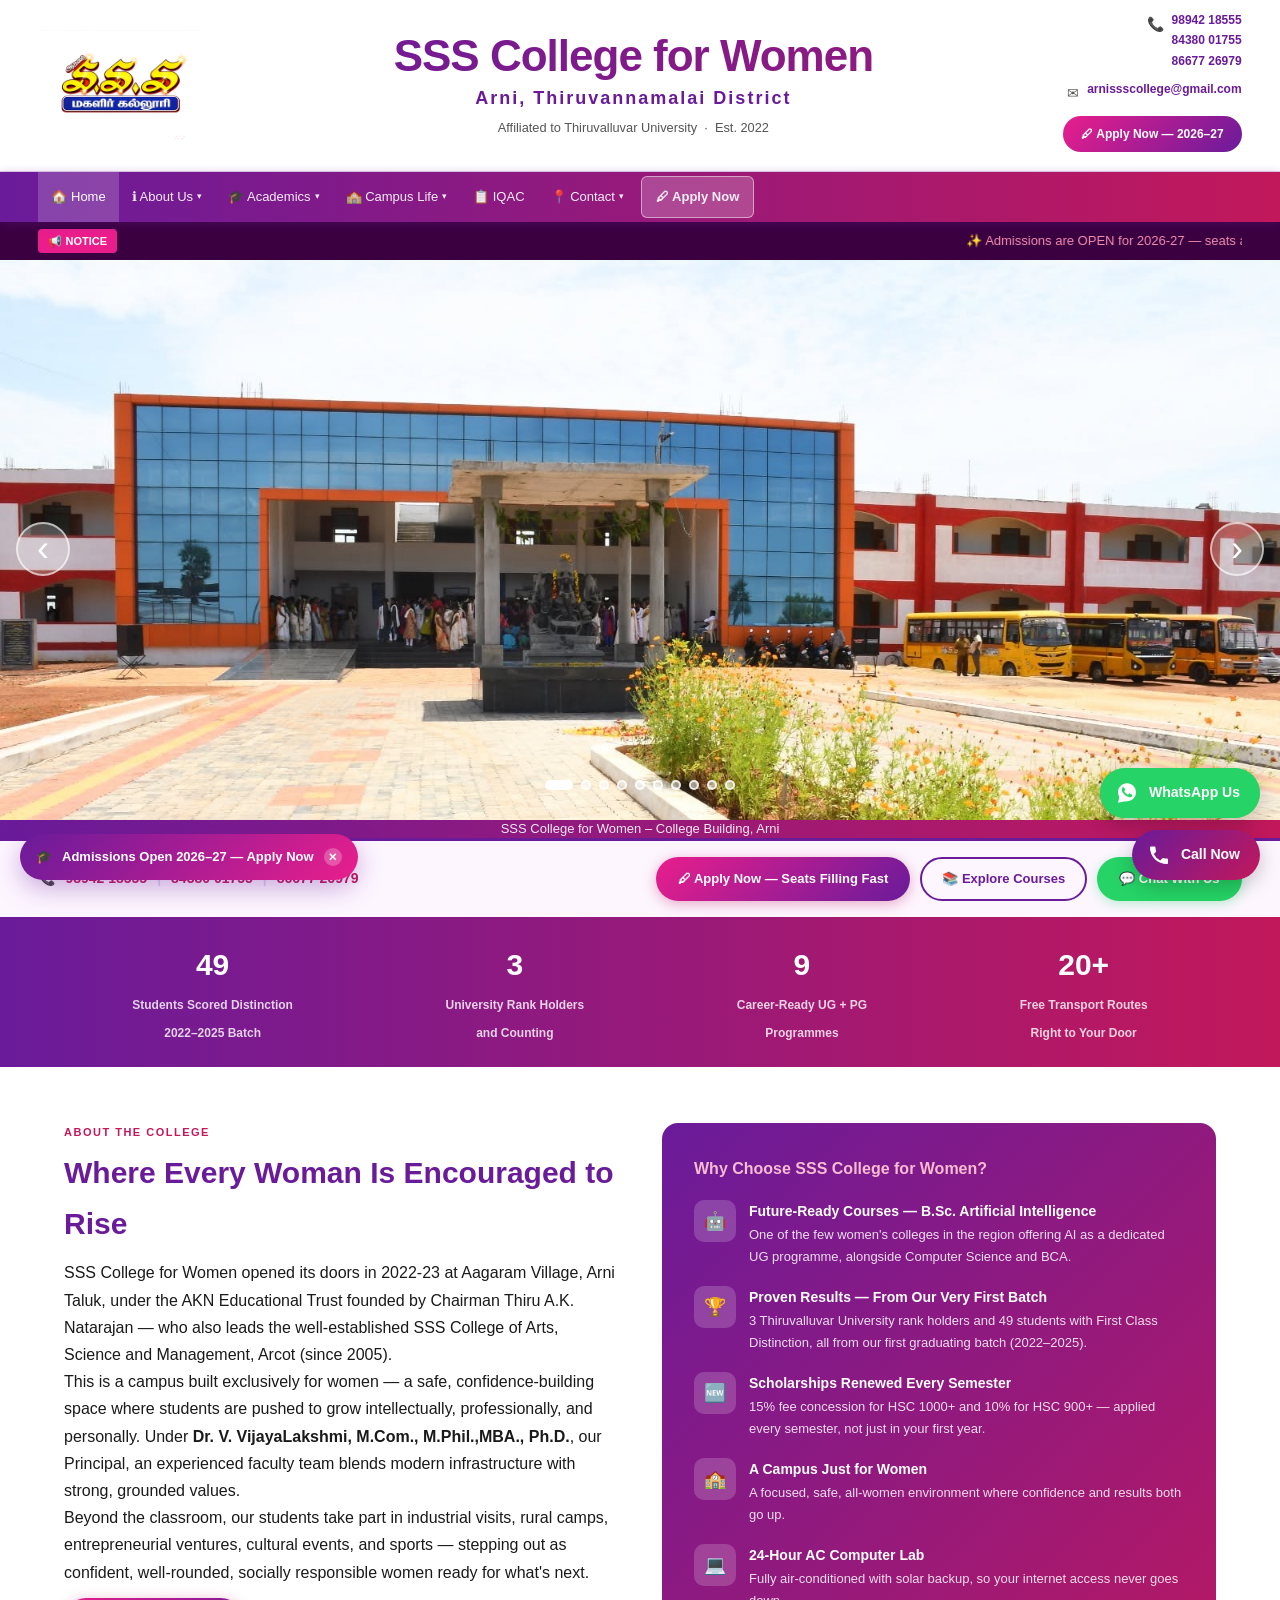
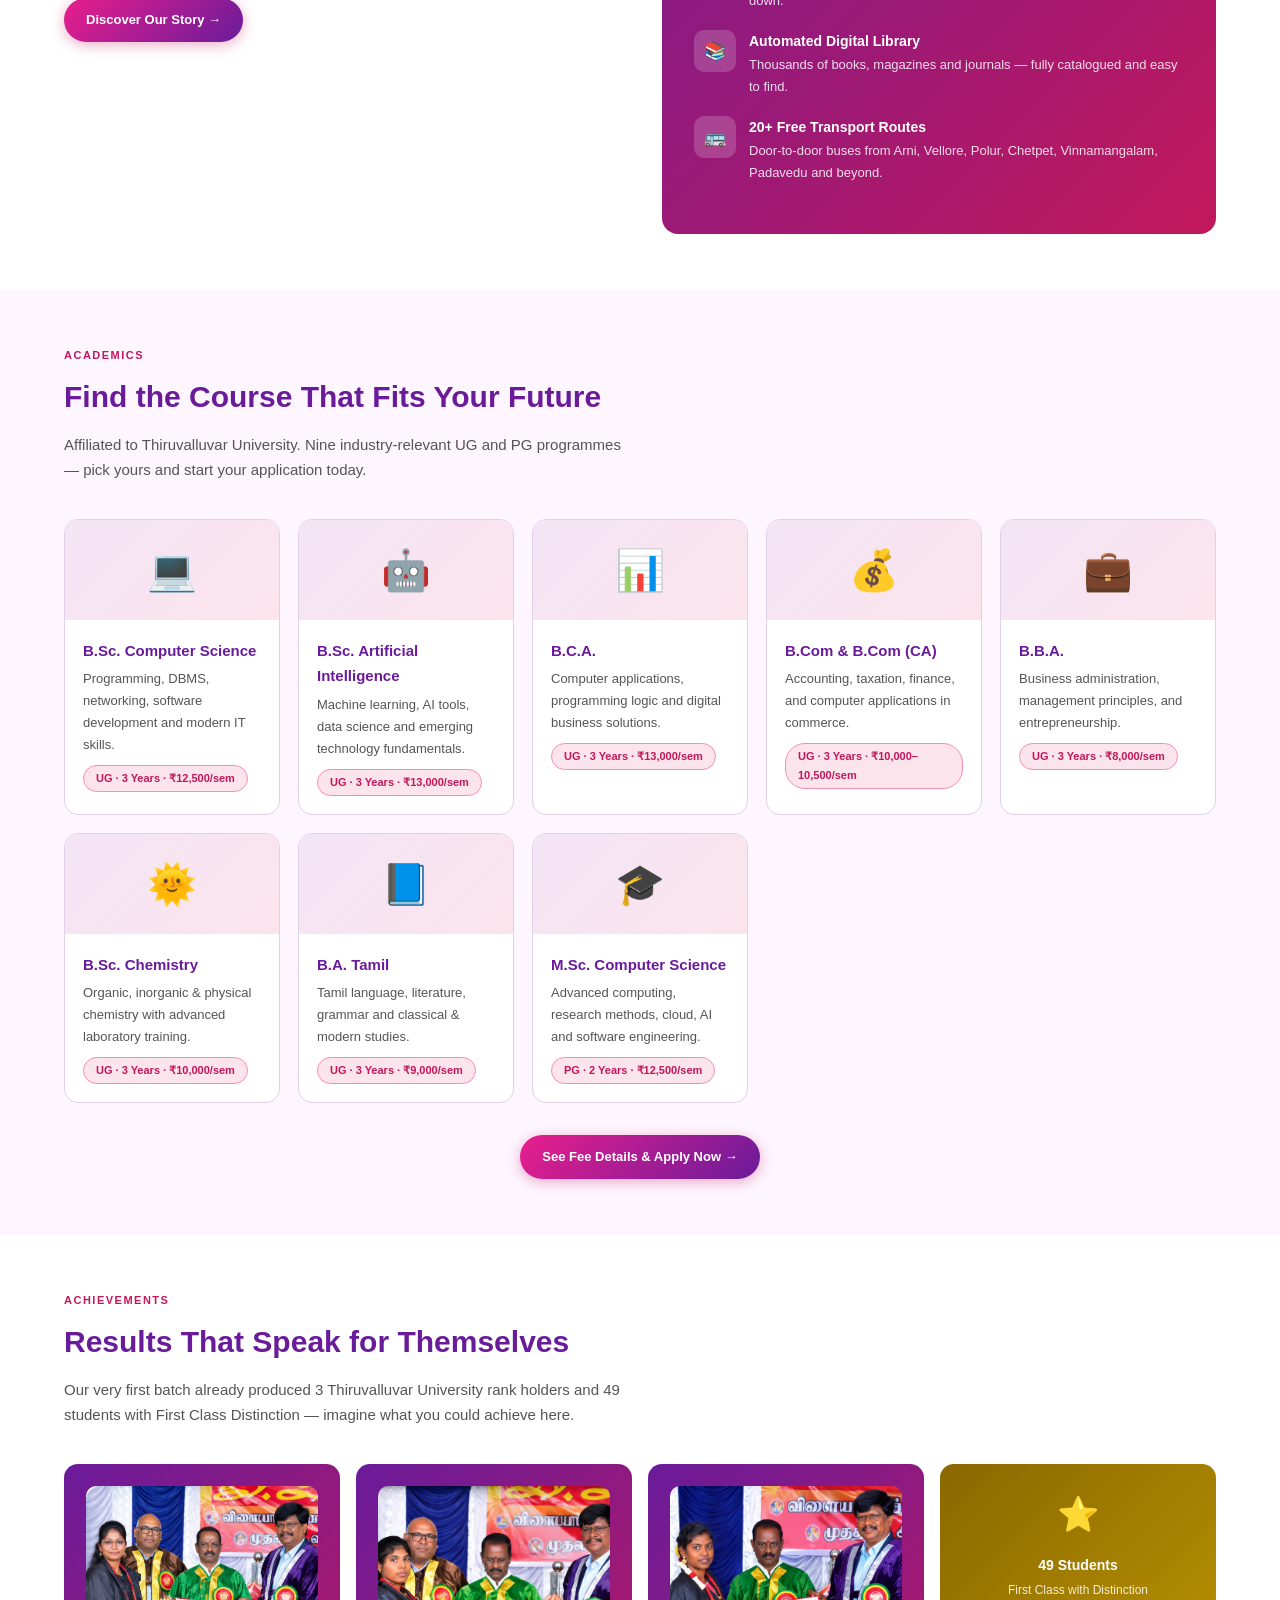
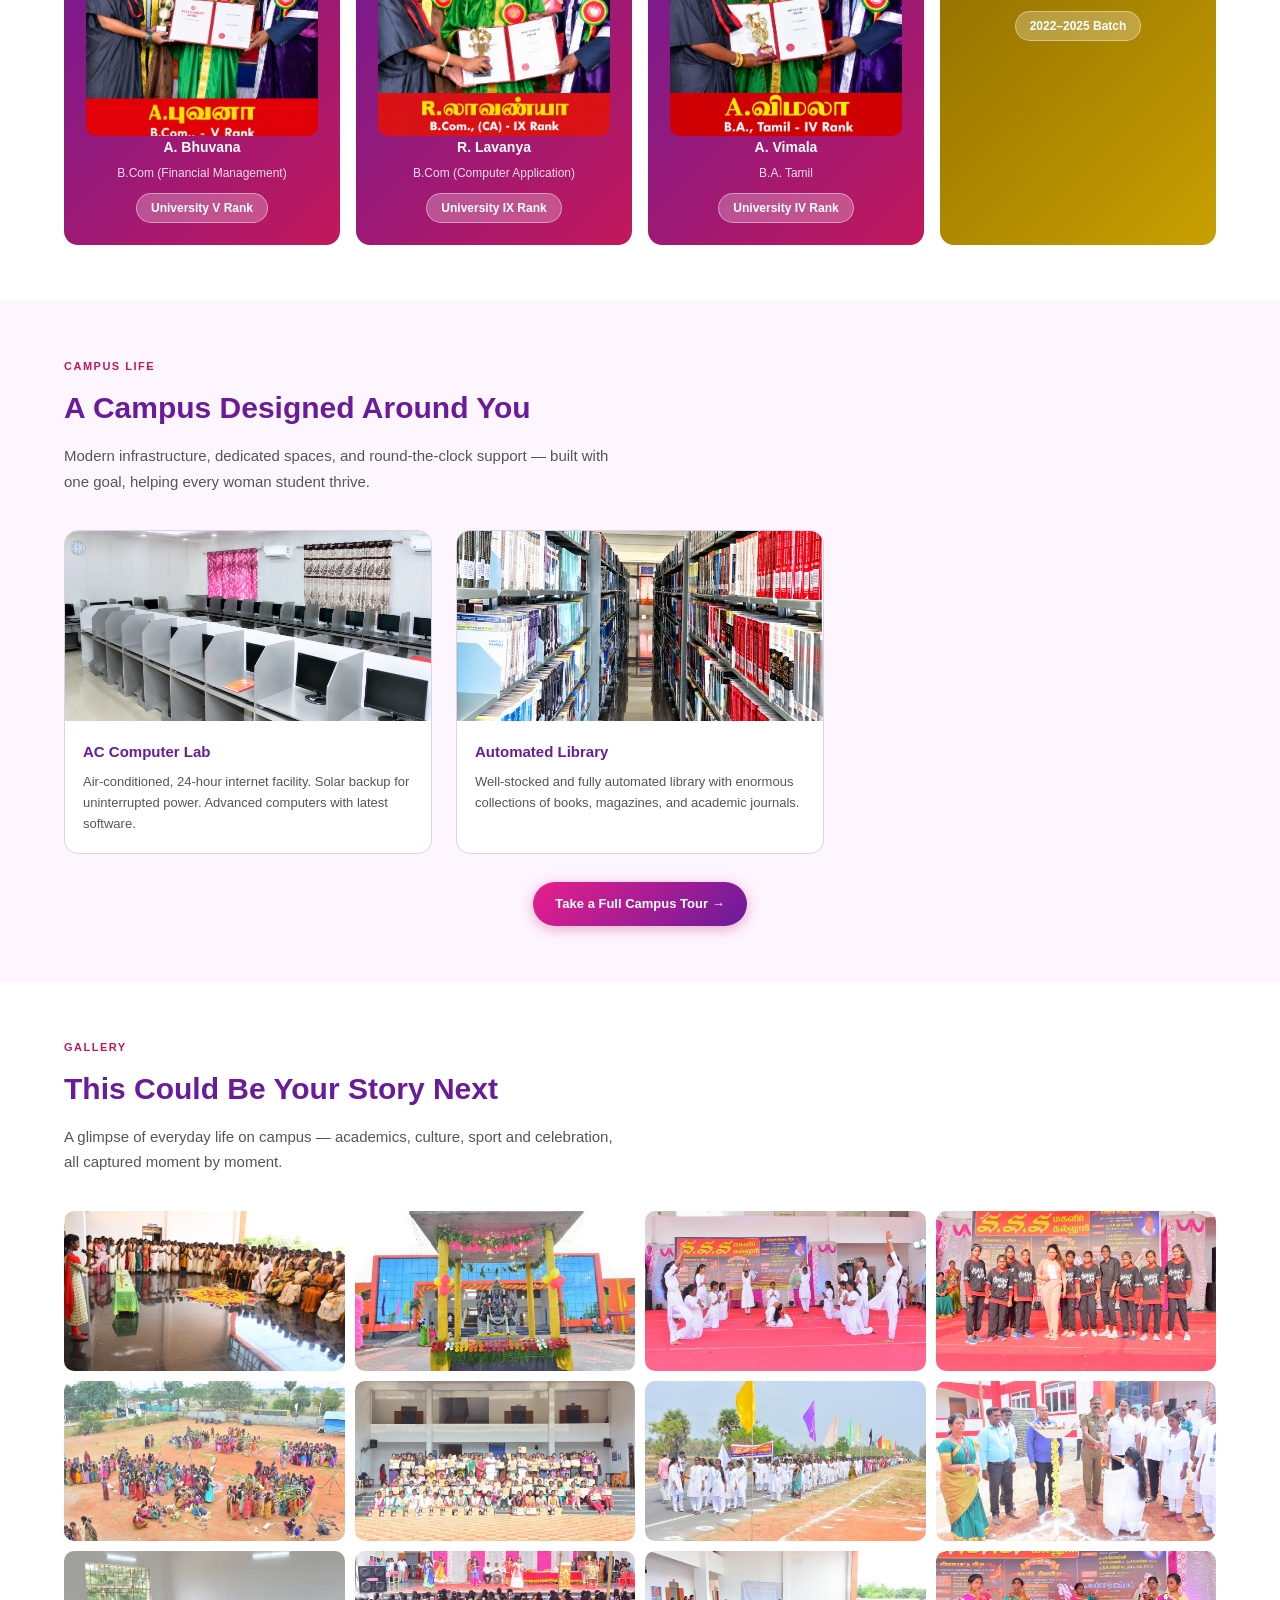
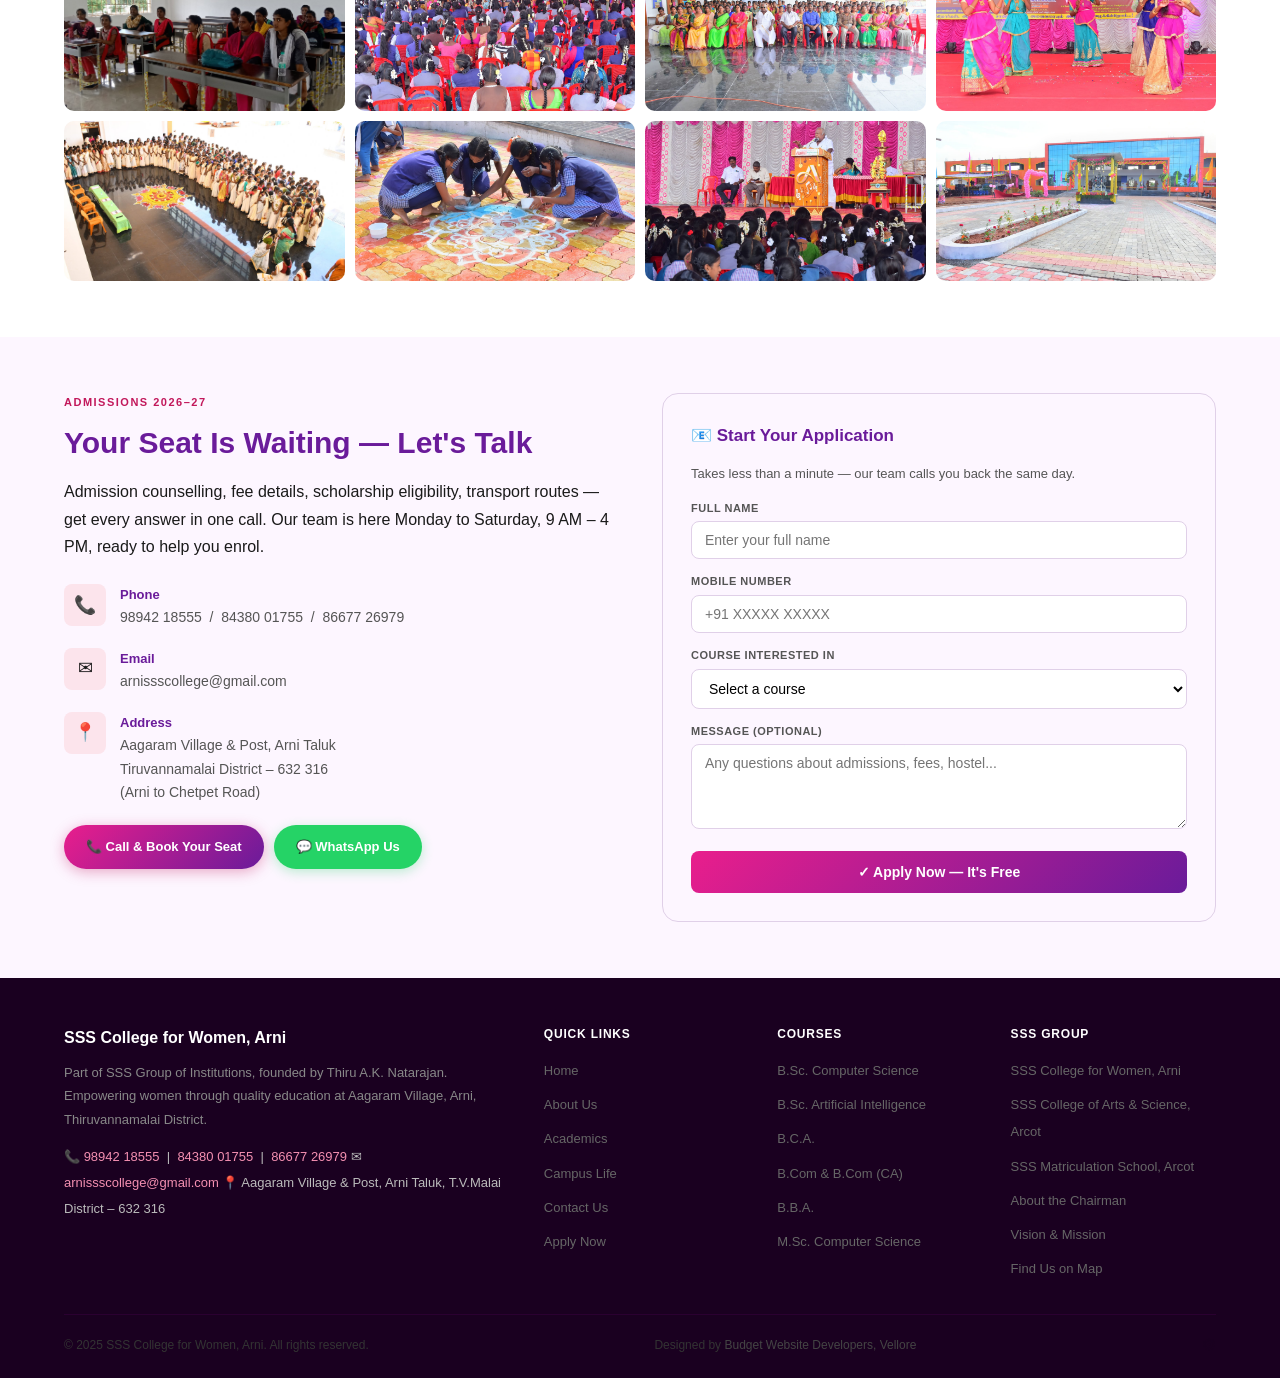
==== index.html @ bebb6e14 "enquiry success message" ====
<!doctype html>
<html lang="en">
  <head>
    <meta charset="UTF-8" />
    <meta name="viewport" content="width=device-width, initial-scale=1.0" />
    <title>
      SSS College for Women, Arni | Best Women's College in Thiruvannamalai
      District
    </title>
    <meta
      name="description"
      content="SSS College for Women, Arni – Affiliated to Thiruvalluvar University. UG & PG courses in Computer Science, AI, Commerce, Tamil, Chemistry, BCA, BBA. Admissions open 2026-27. Call 98942 18555."
    />
    <meta
      name="keywords"
      content="SSS College for Women Arni, best women college Arni, women degree college Thiruvannamalai, arts science commerce college Arni, BCA BBA BSc college Arni Tamil Nadu, admissions 2025"
    />
    <meta name="author" content="SSS College for Women, Arni" />
    <meta name="robots" content="index, follow" />
    <meta property="og:title" content="SSS College for Women, Arni" />
    <meta property="og:type" content="website" />
    <meta property="og:locale" content="en_IN" />
    <link rel="canonical" href="https://ssscollegeforwomenarni.ac.in/" />
    <script type="application/ld+json">
      {
        "@context": "https://schema.org",
        "@type": "CollegeOrUniversity",
        "name": "SSS College for Women, Arni",
        "description": "Women's degree college offering Arts, Science and Commerce at Aagaram Village, Arni, Thiruvannamalai District, Tamil Nadu.",
        "address": {
          "@type": "PostalAddress",
          "streetAddress": "Aagaram Village and Post",
          "addressLocality": "Arni",
          "addressRegion": "Tamil Nadu",
          "postalCode": "632316",
          "addressCountry": "IN"
        },
        "telephone": ["+919894218555", "+918438001755", "+918667726979"],
        "email": "arnissscollege@gmail.com",
        "url": "https://ssscollegeforwomenarni.ac.in/",
        "foundingDate": "2022",
        "sameAs": ["https://www.facebook.com/ssscollegearni/"]
      }
    </script>
    <link rel="stylesheet" href="style.css" />
  </head>
  <body>
    <div id="site-header-placeholder"></div>

    <section class="hero">
      <div class="carousel-wrap">
        <div class="carousel-viewport" id="carouselViewport">
          <div class="carousel-track" id="carouselSlides">
            <div class="carousel-slide">
              <img
                src="images/college-building.jpg"
                alt="SSS College for Women – College Building, Arni"
              />
            </div>
            <div class="carousel-slide">
              <img
                src="images/chairman2.jpeg"
                alt="SSS College for Women – Chairman with VIT new"
              />
            </div>
            <div class="carousel-slide">
              <img
                src="images/computer-lab-1.png"
                alt="SSS College for Women – AC Computer Lab"
                style="object-position: center"
              />
            </div>
            <div class="carousel-slide">
              <img
                src="images/library-1.png"
                alt="SSS College for Women – Automated Library"
                style="object-position: center"
              />
            </div>
            <div class="carousel-slide">
              <img
                src="images/playground.jpg"
                alt="SSS College for Women – Pongal Celebration"
                style="object-position: center"
              />
            </div>
            <div class="carousel-slide">
              <img
                src="images/1st year students.jpg"
                alt="SSS College for Women – Sports Day"
                style="object-position: center"
              />
            </div>
            <div class="carousel-slide">
              <img
                src="images/laptop_distribution.jpg"
                alt="SSS College for Women – Laptop Distribution"
                style="object-position: center"
              />
            </div>
            <div class="carousel-slide">
              <img
                src="images/chairman1.jpeg"
                alt="Chairman with VIT vendhar"
              />
            </div>
            <div class="carousel-slide">
              <img
                src="images/classrooms.jpg"
                alt="SSS College for Women – Classroom"
              />
            </div>
            <div class="carousel-slide">
              <img
                src="images/inauguration.jpg"
                alt="SSS College for Women – Students 1st Inauguration"
              />
            </div>
          </div>
        </div>
        <button
          class="carousel-arrow carousel-prev"
          id="carouselPrev"
          aria-label="Previous image"
        >
          &#8249;
        </button>
        <button
          class="carousel-arrow carousel-next"
          id="carouselNext"
          aria-label="Next image"
        >
          &#8250;
        </button>
        <div class="carousel-dots" id="carouselDots"></div>
        <div class="carousel-caption" id="carouselCaption">
          SSS College for Women – College Building, Arni
        </div>
      </div>

      <div class="hero-cta-strip">
        <div class="hero-cta-inner">
          <div class="hero-phones">
            <span>&#128222;</span>
            <a href="tel:+919894218555" onclick="trackCall()">98942 18555</a>
            <span class="pipe">|</span>
            <a href="tel:+918438001755" onclick="trackCall()">84380 01755</a>
            <span class="pipe">|</span>
            <a href="tel:+918667726979" onclick="trackCall()">86677 26979</a>
          </div>
          <div class="hero-btns">
            <a href="contact.html#tab=info" class="btn-primary"
              >&#128394; Apply Now — Seats Filling Fast</a
            >
            <a href="academics.html" class="btn-outline-pink"
              >&#128218; Explore Courses</a
            >
            <a
              href="https://wa.me/919894218555?text=Hello%2C%20I%20want%20to%20know%20about%20admissions%20at%20SSS%20College%20for%20Women%20Arni"
              class="btn-wa"
              onclick="trackWA()"
              target="_blank"
              >&#128172; Chat With Us</a
            >
          </div>
        </div>
      </div>
    </section>

    <div class="ach-strip">
      <div class="ach-item">
        <span class="a-num">49</span
        ><span class="a-lbl"
          >Students Scored Distinction<br />2022–2025 Batch</span
        >
      </div>
      <div class="ach-item">
        <span class="a-num">3</span
        ><span class="a-lbl">University Rank Holders<br />and Counting</span>
      </div>
      <div class="ach-item">
        <span class="a-num">9</span
        ><span class="a-lbl">Career-Ready UG + PG<br />Programmes</span>
      </div>
      <div class="ach-item">
        <span class="a-num">20+</span
        ><span class="a-lbl"
          >Free Transport Routes<br />Right to Your Door</span
        >
      </div>
    </div>

    <section class="section">
      <div class="two-col">
        <div>
          <div class="s-label">About the College</div>
          <h2 class="s-title">Where Every Woman Is Encouraged to Rise</h2>
          <p>
            SSS College for Women opened its doors in 2022-23 at Aagaram
            Village, Arni Taluk, under the AKN Educational Trust founded by
            Chairman Thiru A.K. Natarajan — who also leads the well-established
            SSS College of Arts, Science and Management, Arcot (since 2005).
          </p>
          <p>
            This is a campus built exclusively for women — a safe,
            confidence-building space where students are pushed to grow
            intellectually, professionally, and personally. Under
            <strong>Dr. V. VijayaLakshmi, M.Com., M.Phil.,MBA., Ph.D.</strong>,
            our Principal, an experienced faculty team blends modern
            infrastructure with strong, grounded values.
          </p>
          <p>
            Beyond the classroom, our students take part in industrial visits,
            rural camps, entrepreneurial ventures, cultural events, and sports —
            stepping out as confident, well-rounded, socially responsible women
            ready for what's next.
          </p>
          <a
            href="about.html"
            class="btn-primary"
            style="display: inline-flex; margin-top: 12px"
            >Discover Our Story &#8594;</a
          >
        </div>
        <div class="about-purple">
          <h3>Why Choose SSS College for Women?</h3>
          <div class="about-item">
            <div class="about-icon">&#129302;</div>
            <div>
              <strong
                >Future-Ready Courses — B.Sc. Artificial Intelligence</strong
              >
              <p>
                One of the few women's colleges in the region offering AI as a
                dedicated UG programme, alongside Computer Science and BCA.
              </p>
            </div>
          </div>
          <div class="about-item">
            <div class="about-icon">&#127942;</div>
            <div>
              <strong>Proven Results — From Our Very First Batch</strong>
              <p>
                3 Thiruvalluvar University rank holders and 49 students with
                First Class Distinction, all from our first graduating batch
                (2022–2025).
              </p>
            </div>
          </div>
          <div class="about-item">
            <div class="about-icon">&#127381;</div>
            <div>
              <strong>Scholarships Renewed Every Semester</strong>
              <p>
                15% fee concession for HSC 1000+ and 10% for HSC 900+ — applied
                every semester, not just in your first year.
              </p>
            </div>
          </div>
          <div class="about-item">
            <div class="about-icon">&#127979;</div>
            <div>
              <strong>A Campus Just for Women</strong>
              <p>
                A focused, safe, all-women environment where confidence and
                results both go up.
              </p>
            </div>
          </div>
          <div class="about-item">
            <div class="about-icon">&#128187;</div>
            <div>
              <strong>24-Hour AC Computer Lab</strong>
              <p>
                Fully air-conditioned with solar backup, so your internet access
                never goes down.
              </p>
            </div>
          </div>
          <div class="about-item">
            <div class="about-icon">&#128218;</div>
            <div>
              <strong>Automated Digital Library</strong>
              <p>
                Thousands of books, magazines and journals — fully catalogued
                and easy to find.
              </p>
            </div>
          </div>
          <div class="about-item">
            <div class="about-icon">&#128652;</div>
            <div>
              <strong>20+ Free Transport Routes</strong>
              <p>
                Door-to-door buses from Arni, Vellore, Polur, Chetpet,
                Vinnamangalam, Padavedu and beyond.
              </p>
            </div>
          </div>
          <!-- <div class="about-item">
            <div class="about-icon">&#127968;</div>
            <div>
              <strong>Hostel with Full Amenities</strong>
              <p>
                Mobile, WiFi, dispensary, entertainment, separate cots, safety &
                security for outstation students.
              </p>
            </div>
          </div> -->
        </div>
      </div>
    </section>

    <section class="section alt">
      <div class="s-label">Academics</div>
      <h2 class="s-title">Find the Course That Fits Your Future</h2>
      <p class="s-sub">
        Affiliated to Thiruvalluvar University. Nine industry-relevant UG and PG
        programmes — pick yours and start your application today.
      </p>
      <div class="card-grid">
        <div class="card">
          <div class="card-icon">&#128187;</div>
          <div class="card-body">
            <h3>B.Sc. Computer Science</h3>
            <p>
              Programming, DBMS, networking, software development and modern IT
              skills.
            </p>
            <span class="badge">UG · 3 Years · ₹12,500/sem</span>
          </div>
        </div>
        <div class="card">
          <div class="card-icon">&#129302;</div>
          <div class="card-body">
            <h3>B.Sc. Artificial Intelligence</h3>
            <p>
              Machine learning, AI tools, data science and emerging technology
              fundamentals.
            </p>
            <span class="badge">UG · 3 Years · ₹13,000/sem</span>
          </div>
        </div>
        <div class="card">
          <div class="card-icon">&#128202;</div>
          <div class="card-body">
            <h3>B.C.A.</h3>
            <p>
              Computer applications, programming logic and digital business
              solutions.
            </p>
            <span class="badge">UG · 3 Years · ₹13,000/sem</span>
          </div>
        </div>
        <div class="card">
          <div class="card-icon">&#128176;</div>
          <div class="card-body">
            <h3>B.Com & B.Com (CA)</h3>
            <p>
              Accounting, taxation, finance, and computer applications in
              commerce.
            </p>
            <span class="badge">UG · 3 Years · ₹10,000–10,500/sem</span>
          </div>
        </div>
        <div class="card">
          <div class="card-icon">&#128188;</div>
          <div class="card-body">
            <h3>B.B.A.</h3>
            <p>
              Business administration, management principles, and
              entrepreneurship.
            </p>
            <span class="badge">UG · 3 Years · ₹8,000/sem</span>
          </div>
        </div>
        <div class="card">
          <div class="card-icon">&#127774;</div>
          <div class="card-body">
            <h3>B.Sc. Chemistry</h3>
            <p>
              Organic, inorganic & physical chemistry with advanced laboratory
              training.
            </p>
            <span class="badge">UG · 3 Years · ₹10,000/sem</span>
          </div>
        </div>
        <div class="card">
          <div class="card-icon">&#128216;</div>
          <div class="card-body">
            <h3>B.A. Tamil</h3>
            <p>
              Tamil language, literature, grammar and classical & modern
              studies.
            </p>
            <span class="badge">UG · 3 Years · ₹9,000/sem</span>
          </div>
        </div>
        <div class="card">
          <div class="card-icon">&#127891;</div>
          <div class="card-body">
            <h3>M.Sc. Computer Science</h3>
            <p>
              Advanced computing, research methods, cloud, AI and software
              engineering.
            </p>
            <span class="badge">PG · 2 Years · ₹12,500/sem</span>
          </div>
        </div>
      </div>
      <div style="text-align: center; margin-top: 32px">
        <a href="academics.html" class="btn-primary"
          >See Fee Details &amp; Apply Now &#8594;</a
        >
      </div>
    </section>

    <section class="section">
      <div class="s-label">Achievements</div>
      <h2 class="s-title">Results That Speak for Themselves</h2>
      <p class="s-sub">
        Our very first batch already produced 3 Thiruvalluvar University rank
        holders and 49 students with First Class Distinction — imagine what you
        could achieve here.
      </p>
      <div class="rank-grid">
        <div class="rank-card">
          <img
            src="images/rank-puvana.png"
            alt="A. Bhuvana – University Rank Holder"
            style="
              width: 100%;
              height: 250px;
              object-fit: cover;
              object-position: top;
              border-radius: 10px;
            "
          />
          <h3>A. Bhuvana</h3>
          <p>B.Com (Financial Management)</p>
          <span class="rank-badge">University V Rank</span>
        </div>
        <div class="rank-card">
          <img
            src="images/rank-lavanya.png"
            alt="R. Lavanya – University Rank Holder"
            style="
              width: 100%;
              height: 250px;
              object-fit: cover;
              object-position: top;
              border-radius: 10px;
            "
          />
          <h3>R. Lavanya</h3>
          <p>B.Com (Computer Application)</p>
          <span class="rank-badge">University IX Rank</span>
        </div>
        <div class="rank-card">
          <img
            src="images/rank-vimala.png"
            alt="A. Vimala – University Rank Holder"
            style="
              width: 100%;
              height: 250px;
              object-fit: cover;
              object-position: top;
              border-radius: 10px;
            "
          />
          <h3>A. Vimala</h3>
          <p>B.A. Tamil</p>
          <span class="rank-badge">University IV Rank</span>
        </div>
        <div class="rank-card rank-card-gold">
          <div class="medal">&#11088;</div>
          <h3>49 Students</h3>
          <p>First Class with Distinction</p>
          <span class="rank-badge">2022–2025 Batch</span>
        </div>
      </div>
    </section>

    <section class="section alt">
      <div class="s-label">Campus Life</div>
      <h2 class="s-title">A Campus Designed Around You</h2>
      <p class="s-sub">
        Modern infrastructure, dedicated spaces, and round-the-clock support —
        built with one goal, helping every woman student thrive.
      </p>
      <div class="three-col">
        <div class="facility-card">
          <img
            src="images/computer-lab-1.png"
            alt="AC Computer Lab at SSS College for Women Arni"
            style="width: 100%; height: 190px; object-fit: cover"
          />
          <div class="facility-body">
            <h3>AC Computer Lab</h3>
            <p>
              Air-conditioned, 24-hour internet facility. Solar backup for
              uninterrupted power. Advanced computers with latest software.
            </p>
          </div>
        </div>
        <div class="facility-card">
          <img
            src="images/library-1.png"
            alt="Automated Library at SSS College for Women Arni"
            style="width: 100%; height: 190px; object-fit: cover"
          />
          <div class="facility-body">
            <h3>Automated Library</h3>
            <p>
              Well-stocked and fully automated library with enormous collections
              of books, magazines, and academic journals.
            </p>
          </div>
        </div>
        <!-- <div class="facility-card">
          <div class="facility-icon">&#127968;</div>
          <div class="facility-body">
            <h3>Hostel</h3>
            <p>
              Separate cots, mobile facility, WiFi, entertainment, dispensary,
              and private safety & security for outstation students.
            </p>
          </div>
        </div> -->
      </div>
      <div style="text-align: center; margin-top: 28px">
        <a href="campus.html" class="btn-primary"
          >Take a Full Campus Tour &#8594;</a
        >
      </div>
    </section>

    <section class="section">
      <div class="s-label">Gallery</div>
      <h2 class="s-title">This Could Be Your Story Next</h2>
      <p class="s-sub">
        A glimpse of everyday life on campus — academics, culture, sport and
        celebration, all captured moment by moment.
      </p>
      <div class="gallery-strip">
        <img
          src="images/pongal_celebration.jpg"
          alt="Pongal Celebration at SSS College"
          style="
            width: 100%;
            height: 160px;
            object-fit: cover;
            border-radius: 10px;
          "
        />
        <img
          src="images/pongal_celebration1.jpg"
          alt="Cultural Event at SSS College"
          style="
            width: 100%;
            height: 160px;
            object-fit: cover;
            border-radius: 10px;
          "
        />
        <img
          src="images/women.jpg"
          alt="Students at SSS College for Women Arni"
          style="
            width: 100%;
            height: 160px;
            object-fit: cover;
            border-radius: 10px;
          "
        />
        <img
          src="images/sportsday.jpg"
          alt="Sports Day at SSS College"
          style="
            width: 100%;
            height: 160px;
            object-fit: cover;
            border-radius: 10px;
          "
        />
        <img
          src="images/playground.jpg"
          alt="Playground at SSS College"
          style="
            width: 100%;
            height: 160px;
            object-fit: cover;
            border-radius: 10px;
          "
        />
        <img
          src="images/laptop_distribution.jpg"
          alt="Laptop Distribution at SSS College"
          style="
            width: 100%;
            height: 160px;
            object-fit: cover;
            border-radius: 10px;
          "
        />
        <img
          src="images/marching.jpg"
          alt="Students Marching at SSS College"
          style="
            width: 100%;
            height: 160px;
            object-fit: cover;
            border-radius: 10px;
          "
        />
        <img
          src="images/marching1.jpg"
          alt="NCC Parade at SSS College"
          style="
            width: 100%;
            height: 160px;
            object-fit: cover;
            border-radius: 10px;
          "
        />
        <img
          src="images/classrooms.jpg"
          alt="Classrooms at SSS College"
          style="
            width: 100%;
            height: 160px;
            object-fit: cover;
            border-radius: 10px;
          "
        />
        <img
          src="images/inauguration.jpg"
          alt="Inauguration at SSS College"
          style="
            width: 100%;
            height: 160px;
            object-fit: cover;
            border-radius: 10px;
          "
        />
        <img
          src="images/1st year students.jpg"
          alt="First Year Students at SSS College"
          style="
            width: 100%;
            height: 160px;
            object-fit: cover;
            border-radius: 10px;
          "
        />
        <img
          src="images/womensday.jpg"
          alt="Women's Day Celebration at SSS College"
          style="
            width: 100%;
            height: 160px;
            object-fit: cover;
            border-radius: 10px;
          "
        />
        <img
          src="images/onam.jpg"
          alt="Onam Celebration at SSS College"
          style="
            width: 100%;
            height: 160px;
            object-fit: cover;
            border-radius: 10px;
          "
        />
        <img
          src="images/kolam.jpg"
          alt="Kolam Competition at SSS College"
          style="
            width: 100%;
            height: 160px;
            object-fit: cover;
            border-radius: 10px;
          "
        />
        <img
          src="images/stage.jpg"
          alt="Cultural Stage Programme at SSS College"
          style="
            width: 100%;
            height: 160px;
            object-fit: cover;
            border-radius: 10px;
          "
        />
        <img
          src="images/college-building1.jpg"
          alt="Campus View SSS College for Women Arni"
          style="
            width: 100%;
            height: 160px;
            object-fit: cover;
            border-radius: 10px;
          "
        />
      </div>
    </section>

    <section class="section alt">
      <div class="two-col">
        <div>
          <div class="s-label">Admissions 2026–27</div>
          <h2 class="s-title">Your Seat Is Waiting — Let's Talk</h2>
          <p>
            Admission counselling, fee details, scholarship eligibility,
            transport routes — get every answer in one call. Our team is here
            Monday to Saturday, 9 AM – 4 PM, ready to help you enrol.
          </p>
          <div style="margin-top: 24px">
            <div class="c-row">
              <div class="c-icon">&#128222;</div>
              <div>
                <strong>Phone</strong>
                <p>
                  <a href="tel:+919894218555" onclick="trackCall()"
                    >98942 18555</a
                  >
                  &nbsp;/&nbsp;
                  <a href="tel:+918438001755" onclick="trackCall()"
                    >84380 01755</a
                  >
                  &nbsp;/&nbsp;
                  <a href="tel:+918667726979" onclick="trackCall()"
                    >86677 26979</a
                  >
                </p>
              </div>
            </div>
            <div class="c-row">
              <div class="c-icon">&#9993;</div>
              <div>
                <strong>Email</strong>
                <p>
                  <a href="mailto:arnissscollege@gmail.com"
                    >arnissscollege@gmail.com</a
                  >
                </p>
              </div>
            </div>
            <div class="c-row">
              <div class="c-icon">&#128205;</div>
              <div>
                <strong>Address</strong>
                <p>
                  Aagaram Village &amp; Post, Arni Taluk<br />Tiruvannamalai
                  District – 632 316<br />(Arni to Chetpet Road)
                </p>
              </div>
            </div>
          </div>
          <div class="contact-btns" style="margin-top: 20px">
            <a
              href="tel:+919894218555"
              class="btn-primary"
              onclick="trackCall()"
              >&#128222; Call & Book Your Seat</a
            >
            <a
              href="https://wa.me/919894218555?text=Hello%2C%20I%20want%20to%20know%20about%20admissions%20at%20SSS%20College%20for%20Women%20Arni"
              class="btn-wa"
              onclick="trackWA()"
              target="_blank"
              >&#128172; WhatsApp Us</a
            >
          </div>
        </div>
        <form
          class="enquiry-box"
          id="enquiryForm"
          action="https://formsubmit.co/ajax/arnissscollege@gmail.com"
          method="POST"
          onsubmit="return submitEnquiry(event, this)"
        >
          <input type="hidden" name="_subject" value="New Admission Enquiry — SSS College Website" />
          <input type="hidden" name="_template" value="table" />
          <input type="hidden" name="_captcha" value="false" />
          <p style="position: absolute; left: -9999px">
            <label
              >Don't fill this out if you're human:
              <input name="_honey" tabindex="-1" autocomplete="off"
            /></label>
          </p>
          <h3>&#128231; Start Your Application</h3>
          <p
            style="
              font-size: 13px;
              color: var(--muted);
              margin-top: -8px;
              margin-bottom: 14px;
            "
          >
            Takes less than a minute — our team calls you back the same day.
          </p>
          <div class="form-group">
            <label>Full Name</label
            ><input
              type="text"
              id="eq-name"
              name="name"
              required
              placeholder="Enter your full name"
            />
          </div>
          <div class="form-group">
            <label>Mobile Number</label
            ><input
              type="tel"
              id="eq-phone"
              name="phone"
              required
              placeholder="+91 XXXXX XXXXX"
            />
          </div>
          <div class="form-group">
            <label>Course Interested In</label>
            <select id="eq-course" name="course">
              <option value="">Select a course</option>
              <option>B.Sc. Computer Science</option>
              <option>B.Sc. Artificial Intelligence</option>
              <option>B.C.A.</option>
              <option>B.A. Tamil</option>
              <option>B.Com</option>
              <option>B.Com (Computer Application)</option>
              <option>B.B.A.</option>
              <option>B.Sc. Chemistry</option>
              <option>M.Sc. Computer Science</option>
            </select>
          </div>
          <div class="form-group">
            <label>Message (Optional)</label
            ><textarea
              id="eq-msg"
              name="message"
              placeholder="Any questions about admissions, fees, hostel..."
            ></textarea>
          </div>
          <button class="btn-submit" type="submit">
            &#10003; Apply Now — It's Free
          </button>
          <p id="enquiryStatusMsg" class="enquiry-status-msg" role="status"></p>
        </form>
      </div>
    </section>

    <div id="site-footer-placeholder"></div>
    <script src="main.js"></script>
  </body>
</html>
---- style.css ----
* {
  box-sizing: border-box;
  margin: 0;
  padding: 0;
}

:root {
  --pink: #c2185b;
  --pink2: #e91e8c;
  --pink3: #fce4ec;
  --pink4: #f48fb1;
  --purple: #6a1b9a;
  --purple2: #9c27b0;
  --purple3: #f3e5f5;
  --purple4: #ce93d8;
  --gold: #c8a000;
  --text: #1a1a1a;
  --muted: #555;
  --border: #e0d0e8;
  --bg: #fdf6ff;
}

body {
  font-family: 'Segoe UI', Arial, sans-serif;
  color: var(--text);
  line-height: 1.7;
  background: #fff;
}

a {
  color: inherit;
  text-decoration: none;
}

img {
  max-width: 100%;
  display: block;
}

/* ═══════════════════════════════════════════
   HEADER — Identity row + sticky nav row
═══════════════════════════════════════════ */
.site-header {
  background: #fff;
}

/* ── Row 1: Identity (scrolls away) ── */
.header-identity {
  background: #fff;
  border-bottom: 1px solid var(--border);
  padding: 10px 3%;
}

.header-identity-inner {
  display: grid;
  grid-template-columns: auto 1fr auto;
  align-items: center;
  gap: 20px;
  max-width: 1400px;
  margin: 0 auto;
}

.header-logo-link {
  display: flex;
  align-items: center;
  flex-shrink: 0;
}

.header-logo-img {
  height: 110px;
  width: auto;
  object-fit: contain;
}

.header-college-name {
  text-align: center;
}

.header-sss {
  display: block;
  font-size: clamp(22px, 3.5vw, 44px);
  font-weight: 900;
  line-height: 1.1;
  background: linear-gradient(135deg, var(--purple), var(--pink));
  -webkit-background-clip: text;
  -webkit-text-fill-color: transparent;
  background-clip: text;
  letter-spacing: -1px;
}

.header-arni {
  display: block;
  font-size: clamp(12px, 1.5vw, 18px);
  font-weight: 700;
  color: var(--purple);
  letter-spacing: 2px;
  margin-top: 3px;
}

.header-affil {
  display: block;
  font-size: clamp(10px, 1vw, 13px);
  color: var(--muted);
  margin-top: 3px;
}

.header-contact-info {
  text-align: right;
  flex-shrink: 0;
}

.header-contact-row {
  display: flex;
  align-items: flex-start;
  justify-content: flex-end;
  gap: 8px;
  font-size: 12px;
  color: var(--muted);
  line-height: 1.7;
}

.hc-icon {
  font-size: 14px;
  margin-top: 3px;
  flex-shrink: 0;
}

.header-contact-row a {
  color: var(--purple);
  font-weight: 600;
}

.header-contact-row a:hover {
  color: var(--pink);
}

.header-apply-btn {
  display: inline-block;
  margin-top: 10px;
  background: linear-gradient(135deg, var(--pink2), var(--purple));
  color: #fff;
  padding: 8px 18px;
  border-radius: 20px;
  font-weight: 700;
  font-size: 12px;
}

.header-apply-btn:hover {
  opacity: .9;
}

/* ── Row 2: Nav bar (sticky) ── */
.header-nav {
  background: linear-gradient(90deg, var(--purple) 0%, var(--pink) 100%);
  position: sticky;
  top: 0;
  z-index: 500;
  box-shadow: 0 2px 10px rgba(106, 27, 154, .3);
}

.header-nav-inner {
  max-width: 1400px;
  margin: 0 auto;
  padding: 0 3%;
  display: flex;
  align-items: center;
  justify-content: space-between;
  position: relative;
}

/* ── Nav links (desktop) ── */
.nav-links {
  display: flex;
  list-style: none;
  align-items: center;
}

.nav-links>li>a {
  color: #fff;
  font-size: 13px;
  padding: 14px 13px;
  display: flex;
  align-items: center;
  gap: 4px;
  opacity: .92;
  transition: background .2s;
  white-space: nowrap;
}

.nav-links>li>a:hover,
.nav-links>li>a.active {
  background: rgba(255, 255, 255, .18);
  opacity: 1;
}

.nav-apply-btn {
  background: rgba(255, 255, 255, .22) !important;
  border: 1px solid rgba(255, 255, 255, .55) !important;
  border-radius: 6px !important;
  font-weight: 700 !important;
  margin-left: 4px;
  padding: 9px 14px !important;
}

/* ── Dropdown arrow ── */
.sub-arrow {
  font-size: 9px;
  transition: transform .2s;
  display: inline-block;
}

/* ── DESKTOP DROPDOWN ── */
.has-sub {
  position: relative;
}

.sub-menu {
  display: none;
  position: absolute;
  top: 100%;
  left: 0;
  background: #fff;
  min-width: 230px;
  max-height: 70vh;
  overflow-y: auto;
  border-radius: 0 0 10px 10px;
  box-shadow: 0 10px 32px rgba(106, 27, 154, .22);
  z-index: 600;
  border-top: 3px solid var(--pink2);
  list-style: none;
  padding: 6px 0;
}

/* keep open on hover (desktop) */
.has-sub:hover>.sub-menu {
  display: block;
}

.has-sub:hover .sub-arrow {
  transform: rotate(180deg);
}

.sub-menu li a {
  display: block;
  padding: 9px 18px;
  font-size: 13px;
  color: var(--text) !important;
  opacity: 1 !important;
  border-bottom: 1px solid #f4eaf8;
  white-space: nowrap;
  background: none;
}

.sub-menu li a:hover {
  background: var(--pink3);
  color: var(--pink) !important;
}

.sub-divider {
  padding: 8px 18px 4px;
  font-size: 10px;
  font-weight: 700;
  color: var(--purple);
  text-transform: uppercase;
  letter-spacing: .8px;
  background: var(--purple3);
}

/* Academics dropdown: two-column layout (lots of items) */
/* Wide dropdown: two-column layout for menus with many items */
.sub-menu-wide {
  display: none;
  columns: 2;
  column-gap: 0;
  min-width: 420px;
  max-width: 520px;
}

.has-sub:hover>.sub-menu-wide {
  display: block;
}

.sub-menu-wide li {
  break-inside: avoid;
}

/* ── Hamburger ── */
.hamburger {
  display: none;
  flex-direction: column;
  gap: 5px;
  cursor: pointer;
  padding: 10px;
  flex-shrink: 0;
}

.hamburger span {
  width: 24px;
  height: 2px;
  background: #fff;
  display: block;
  transition: all .3s;
}

/* X animation */
.hamburger.open span:nth-child(1) {
  transform: translateY(7px) rotate(45deg);
}

.hamburger.open span:nth-child(2) {
  opacity: 0;
}

.hamburger.open span:nth-child(3) {
  transform: translateY(-7px) rotate(-45deg);
}

/* ── NOTICE BAR ── */
.notice-bar {
  background: #3a0040;
  padding: 7px 3%;
  display: flex;
  align-items: center;
  gap: 12px;
}

.notice-bar .nb-label {
  background: var(--pink2);
  color: #fff;
  font-size: 11px;
  font-weight: 700;
  padding: 3px 10px;
  border-radius: 4px;
  white-space: nowrap;
  flex-shrink: 0;
}

.notice-bar marquee {
  color: var(--pink4);
  font-size: 13px;
}

/* ═══════════════════════════════════════════
   HERO
═══════════════════════════════════════════ */
.hero {
  background: #fff;
}

.hero-title-bar {
  background: linear-gradient(135deg, var(--purple) 0%, var(--pink) 100%);
  padding: 28px 3% 22px;
  text-align: center;
  color: #fff;
}

.hero-title-inner {
  max-width: 900px;
  margin: 0 auto;
}

.hero-badge {
  display: inline-block;
  background: rgba(255, 255, 255, .2);
  border: 1px solid rgba(255, 255, 255, .5);
  color: #fff;
  font-size: 12px;
  font-weight: 600;
  padding: 5px 18px;
  border-radius: 30px;
  margin-bottom: 14px;
}

.hero-college-name {
  display: flex;
  align-items: baseline;
  justify-content: center;
  gap: 14px;
  flex-wrap: wrap;
  margin-bottom: 10px;
}

.hero-sss {
  font-size: clamp(60px, 12vw, 120px);
  font-weight: 900;
  line-height: 1;
  color: #fff;
  text-shadow: 0 3px 20px rgba(0, 0, 0, .3);
  letter-spacing: -2px;
}

.hero-college-text {
  font-size: clamp(22px, 4.5vw, 48px);
  font-weight: 700;
  color: rgba(255, 255, 255, .95);
  line-height: 1.15;
}

.hero-tagline {
  font-size: clamp(12px, 1.5vw, 15px);
  opacity: .88;
  margin: 0;
}

/* Carousel */
.carousel-wrap {
  position: relative;
  overflow: hidden;
  background: #000;
  line-height: 0;
}

.carousel-viewport {
  overflow: hidden;
  width: 100%;
}

.carousel-track {
  display: flex;
  transition: transform .75s cubic-bezier(.77, 0, .175, 1);
  will-change: transform;
}

.carousel-slide {
  flex: 0 0 100%;
  min-width: 100%;
}

.carousel-slide img {
  width: 100%;
  height: 560px;
  object-fit: cover;
  object-position: top;
  display: block;
}

.carousel-arrow {
  position: absolute;
  top: 50%;
  transform: translateY(-50%);
  background: rgba(255, 255, 255, .25);
  border: 2px solid rgba(255, 255, 255, .6);
  color: #fff;
  font-size: 36px;
  width: 54px;
  height: 54px;
  border-radius: 50%;
  cursor: pointer;
  z-index: 3;
  display: flex;
  align-items: center;
  justify-content: center;
  transition: background .2s;
  line-height: 1;
  padding: 0;
}

.carousel-arrow:hover {
  background: rgba(255, 255, 255, .45);
}

.carousel-prev {
  left: 16px;
}

.carousel-next {
  right: 16px;
}

.carousel-dots {
  position: absolute;
  bottom: 48px;
  left: 50%;
  transform: translateX(-50%);
  display: flex;
  gap: 8px;
  z-index: 3;
}

.carousel-dot {
  width: 10px;
  height: 10px;
  border-radius: 50%;
  background: rgba(255, 255, 255, .5);
  cursor: pointer;
  transition: all .3s;
  border: 2px solid rgba(255, 255, 255, .8);
  padding: 0;
}

.carousel-dot.active {
  background: #fff;
  width: 28px;
  border-radius: 5px;
}

.carousel-caption {
  background: linear-gradient(90deg, var(--purple), var(--pink));
  color: rgba(255, 255, 255, .9);
  font-size: 13px;
  padding: 9px 20px;
  text-align: center;
}

/* CTA strip */
.hero-cta-strip {
  background: var(--bg);
  border-top: 3px solid var(--purple);
  padding: 16px 3%;
}

.hero-cta-inner {
  max-width: 1400px;
  margin: 0 auto;
  display: flex;
  align-items: center;
  justify-content: space-between;
  flex-wrap: wrap;
  gap: 14px;
}

.hero-phones {
  display: flex;
  align-items: center;
  gap: 10px;
  font-size: 14px;
  font-weight: 600;
  color: var(--purple);
  flex-wrap: wrap;
}

.hero-phones a {
  color: var(--pink);
  font-weight: 700;
}

.hero-phones a:hover {
  color: var(--purple);
}

.pipe {
  color: var(--border);
}

.hero-btns {
  display: flex;
  gap: 10px;
  flex-wrap: wrap;
}

/* Buttons */
.btn-primary {
  background: linear-gradient(135deg, var(--pink2), var(--purple));
  color: #fff;
  padding: 11px 22px;
  border-radius: 25px;
  font-weight: 700;
  font-size: 13px;
  display: inline-flex;
  align-items: center;
  gap: 6px;
  box-shadow: 0 3px 14px rgba(194, 24, 91, .35);
  transition: transform .15s, box-shadow .15s;
}

.btn-primary:hover {
  transform: translateY(-2px);
  box-shadow: 0 6px 22px rgba(194, 24, 91, .45);
}

.btn-outline-pink {
  border: 2px solid var(--purple);
  color: var(--purple);
  padding: 9px 20px;
  border-radius: 25px;
  font-weight: 600;
  font-size: 13px;
  display: inline-flex;
  align-items: center;
  gap: 6px;
  transition: background .2s, color .2s;
}

.btn-outline-pink:hover {
  background: var(--purple);
  color: #fff;
}

.btn-wa {
  background: #25D366;
  color: #fff;
  padding: 11px 22px;
  border-radius: 25px;
  font-weight: 700;
  font-size: 13px;
  display: inline-flex;
  align-items: center;
  gap: 7px;
  box-shadow: 0 3px 12px rgba(37, 211, 102, .3);
}

.btn-wa:hover {
  transform: translateY(-2px);
}

.btn-white {
  background: #fff;
  color: var(--purple);
  padding: 12px 26px;
  border-radius: 8px;
  font-weight: 700;
  font-size: 14px;
  display: inline-flex;
  align-items: center;
  gap: 6px;
  transition: transform .15s;
}

.btn-white:hover {
  transform: translateY(-2px);
}

/* ═══════ ACHIEVEMENT STRIP ═══════ */
.ach-strip {
  background: linear-gradient(90deg, var(--purple) 0%, var(--pink) 100%);
  padding: 22px 5%;
  display: flex;
  align-items: center;
  justify-content: space-around;
  flex-wrap: wrap;
  gap: 16px;
}

.ach-item {
  text-align: center;
}

.ach-item .a-num {
  font-size: 30px;
  font-weight: 800;
  color: #fff;
  display: block;
}

.ach-item .a-lbl {
  font-size: 12px;
  font-weight: 600;
  color: rgba(255, 255, 255, .8);
}

/* ═══════ SECTIONS ═══════ */
.section {
  padding: 56px 5%;
}

.section.alt {
  background: var(--bg);
}

.s-label {
  font-size: 11px;
  font-weight: 700;
  color: var(--pink);
  letter-spacing: 1.5px;
  text-transform: uppercase;
  margin-bottom: 6px;
}

.s-title {
  font-size: clamp(20px, 2.8vw, 30px);
  font-weight: 700;
  margin-bottom: 10px;
  color: var(--purple);
}

.s-sub {
  font-size: 15px;
  color: var(--muted);
  max-width: 560px;
  margin-bottom: 36px;
}

.two-col {
  display: grid;
  grid-template-columns: 1fr 1fr;
  gap: 44px;
  align-items: start;
}

.two-col+.two-col {
  margin-top: 32px;
}

@media(max-width:600px) {
  .two-col+.two-col {
    margin-top: 24px;
  }
}

.three-col {
  display: grid;
  grid-template-columns: 1fr 1fr 1fr;
  gap: 24px;
}

/* Cards */
.card-grid {
  display: grid;
  grid-template-columns: repeat(auto-fit, minmax(210px, 1fr));
  gap: 18px;
}

.card {
  background: #fff;
  border: 1px solid var(--border);
  border-radius: 14px;
  overflow: hidden;
  transition: border-color .2s, box-shadow .2s, transform .2s;
}

.card:hover {
  border-color: var(--pink2);
  box-shadow: 0 6px 24px rgba(194, 24, 91, .12);
  transform: translateY(-4px);
}

.card-icon {
  width: 100%;
  height: 100px;
  background: linear-gradient(135deg, var(--purple3), var(--pink3));
  display: flex;
  align-items: center;
  justify-content: center;
  font-size: 40px;
}

.card-body {
  padding: 18px;
}

.card-body h3 {
  font-size: 15px;
  font-weight: 700;
  color: var(--purple);
  margin-bottom: 5px;
}

.card-body p {
  font-size: 13px;
  color: var(--muted);
}

.card-body .badge {
  display: inline-block;
  background: var(--pink3);
  color: var(--pink);
  font-size: 11px;
  padding: 3px 12px;
  border-radius: 20px;
  margin-top: 9px;
  font-weight: 600;
  border: 1px solid var(--pink4);
}

/* About purple box */
.about-purple {
  background: linear-gradient(135deg, var(--purple) 0%, var(--pink) 100%);
  color: #fff;
  border-radius: 16px;
  padding: 32px;
}

.about-purple h3 {
  color: #f8bbd0;
  font-size: 16px;
  margin-bottom: 18px;
}

.about-item {
  display: flex;
  gap: 13px;
  margin-bottom: 18px;
}

.about-icon {
  width: 42px;
  height: 42px;
  background: rgba(255, 255, 255, .18);
  border-radius: 10px;
  display: flex;
  align-items: center;
  justify-content: center;
  font-size: 18px;
  flex-shrink: 0;
}

.about-item strong {
  display: block;
  font-size: 14px;
  color: #fff;
}

.about-item p {
  font-size: 13px;
  opacity: .85;
}

/* Rank cards */
.rank-grid {
  display: grid;
  grid-template-columns: repeat(auto-fit, minmax(180px, 1fr));
  gap: 16px;
  margin-top: 20px;
}

.rank-card {
  background: linear-gradient(135deg, var(--purple), var(--pink));
  border-radius: 14px;
  padding: 22px;
  text-align: center;
  color: #fff;
}

.rank-card-gold {
  background: linear-gradient(135deg, #8a6800, #c8a000) !important;
}

.rank-card .medal {
  font-size: 34px;
  margin-bottom: 10px;
}

.rank-card h3 {
  font-size: 14px;
  font-weight: 700;
}

.rank-card p {
  font-size: 12px;
  opacity: .85;
  margin-top: 3px;
  text-align: center !important;
}

.rank-card .rank-badge {
  background: rgba(255, 255, 255, .25);
  color: #fff;
  font-size: 12px;
  font-weight: 700;
  padding: 4px 14px;
  border-radius: 20px;
  display: inline-block;
  margin-top: 10px;
  border: 1px solid rgba(255, 255, 255, .4);
}

/* Facility cards */
.facility-card {
  background: #fff;
  border: 1px solid var(--border);
  border-radius: 14px;
  overflow: hidden;
  transition: border-color .2s, transform .2s;
}

.facility-card:hover {
  border-color: var(--pink2);
  transform: translateY(-3px);
}

.facility-icon {
  width: 100%;
  height: 190px;
  background: linear-gradient(135deg, var(--purple3), var(--pink3));
  display: flex;
  align-items: center;
  justify-content: center;
  font-size: 52px;
}

.facility-body {
  padding: 18px;
}

.facility-body h3 {
  font-size: 15px;
  font-weight: 700;
  color: var(--purple);
  margin-bottom: 6px;
}

.facility-body p {
  font-size: 13px;
  color: var(--muted);
  line-height: 1.65;
}

/* Gallery */
.gallery-strip {
  display: grid;
  grid-template-columns: repeat(4, 1fr);
  gap: 10px;
  margin-top: 20px;
}

/* Contact */
.c-row {
  display: flex;
  gap: 14px;
  margin-bottom: 18px;
  align-items: flex-start;
}

.c-icon {
  width: 42px;
  height: 42px;
  background: var(--pink3);
  border-radius: 8px;
  display: flex;
  align-items: center;
  justify-content: center;
  font-size: 18px;
  flex-shrink: 0;
}

.c-row strong {
  display: block;
  font-size: 13px;
  font-weight: 700;
  color: var(--purple);
}

.c-row p,
.c-row a {
  font-size: 14px;
  color: var(--muted);
}

.c-row a:hover {
  color: var(--pink);
}

.contact-btns {
  display: flex;
  gap: 10px;
  flex-wrap: wrap;
}

/* Enquiry box */
.enquiry-box {
  background: var(--bg);
  border-radius: 16px;
  padding: 28px;
  border: 1px solid var(--border);
}

.enquiry-box h3 {
  font-size: 17px;
  font-weight: 700;
  color: var(--purple);
  margin-bottom: 20px;
}

.form-group {
  margin-bottom: 13px;
}

.form-group label {
  display: block;
  font-size: 11px;
  font-weight: 700;
  margin-bottom: 4px;
  text-transform: uppercase;
  letter-spacing: .5px;
  color: var(--muted);
}

.form-group input,
.form-group select,
.form-group textarea {
  width: 100%;
  padding: 10px 13px;
  border: 1px solid var(--border);
  border-radius: 8px;
  font-size: 14px;
  font-family: inherit;
  background: #fff;
  transition: border-color .2s;
}

.form-group input:focus,
.form-group select:focus,
.form-group textarea:focus {
  outline: none;
  border-color: var(--pink2);
  box-shadow: 0 0 0 3px rgba(233, 30, 140, .1);
}

.form-group textarea {
  height: 85px;
  resize: vertical;
}

.btn-submit {
  background: linear-gradient(135deg, var(--pink2), var(--purple));
  color: #fff;
  padding: 13px;
  border-radius: 8px;
  font-weight: 700;
  font-size: 14px;
  border: none;
  cursor: pointer;
  width: 100%;
  transition: opacity .2s;
}

.btn-submit:hover {
  opacity: .9;
}

/* Page hero */
.page-hero {
  background: linear-gradient(135deg, var(--purple) 0%, var(--pink) 100%);
  padding: 36px 5%;
  color: #fff;
}

.breadcrumb {
  font-size: 12px;
  opacity: .7;
  margin-bottom: 8px;
}

.breadcrumb a {
  color: var(--pink4);
}

.page-hero h1 {
  font-size: clamp(22px, 3.5vw, 34px);
  font-weight: 700;
}

.page-hero p {
  font-size: 14px;
  opacity: .85;
  margin-top: 6px;
  max-width: 600px;
}

/* Person grid */
.person-grid {
  display: grid;
  grid-template-columns: repeat(auto-fit, minmax(170px, 1fr));
  gap: 16px;
  margin-top: 20px;
}

.person-card {
  background: #fff;
  border: 1px solid var(--border);
  border-radius: 12px;
  overflow: hidden;
  text-align: center;
  transition: transform .2s;
}

.person-card:hover {
  transform: translateY(-3px);
}

.person-photo {
  width: 100%;
  height: 180px;
  background: var(--purple3);
  display: flex;
  align-items: center;
  justify-content: center;
  font-size: 48px;
  color: var(--purple2);
}

.person-photo img {
  width: 100%;
  height: 180px;
  object-fit: cover;
}

.person-info {
  padding: 14px;
}

.person-info h3 {
  font-size: 14px;
  font-weight: 700;
  line-height: 1.3;
}

.person-info .role {
  font-size: 12px;
  color: var(--muted);
  margin-top: 3px;
}

.person-info .qual {
  font-size: 11px;
  color: var(--pink);
  margin-top: 3px;
  font-weight: 600;
}

.person-info .dept-tag {
  display: inline-block;
  background: var(--pink3);
  color: var(--pink);
  font-size: 11px;
  padding: 2px 10px;
  border-radius: 20px;
  margin-top: 7px;
  font-weight: 600;
}

/* Chairman */
.chairman-wrap {
  display: grid;
  grid-template-columns: 280px 1fr;
  gap: 32px;
  align-items: start;
  margin-bottom: 40px;
}

.chairman-photo {
  border-radius: 14px;
  overflow: hidden;
  border: 3px solid var(--pink4);
}

.chairman-photo img {
  width: 100%;
  height: 320px;
  object-fit: cover;
}

/* VM boxes */
.vm-grid {
  display: grid;
  grid-template-columns: 1fr 1fr 1fr;
  gap: 20px;
  margin-top: 20px;
}

.vm-box {
  border-radius: 12px;
  padding: 24px;
}

.vm-box.vision {
  background: linear-gradient(135deg, var(--purple), var(--pink));
  color: #fff;
}

.vm-box.mission {
  background: var(--purple3);
  border: 1px solid var(--purple4);
}

.vm-box.values {
  background: #fff;
  border: 2px solid var(--purple);
}

.vm-box h3 {
  font-size: 16px;
  font-weight: 700;
  margin-bottom: 14px;
}

.vm-box.vision h3 {
  color: #f8bbd0;
}

.vm-box.mission h3,
.vm-box.values h3 {
  color: var(--purple);
}

.vm-box ul {
  list-style: none;
  padding: 0;
}

.vm-box ul li {
  padding: 5px 0;
  font-size: 14px;
  display: flex;
  gap: 8px;
  align-items: flex-start;
}

.vm-box ul li::before {
  content: '▶';
  font-size: 10px;
  margin-top: 5px;
  flex-shrink: 0;
}

.vm-box.vision p,
.vm-box.vision ul li {
  color: rgba(255, 255, 255, .9);
}

.vm-box.vision ul li::before {
  color: #f8bbd0;
}

.vm-box.mission ul li::before,
.vm-box.values ul li::before {
  color: var(--pink2);
}

.vm-box.mission ul li,
.vm-box.values ul li {
  color: var(--muted);
}

/* Tables */
.table-scroll {
  width: 100%;
  overflow-x: auto;
  -webkit-overflow-scrolling: touch;
}

.trustee-table,
.fee-table {
  width: 100%;
  border-collapse: collapse;
  font-size: 14px;
  margin-top: 16px;
}

.trustee-table th,
.fee-table th {
  background: linear-gradient(90deg, var(--purple), var(--pink));
  color: #fff;
  padding: 11px 16px;
  text-align: left;
}

.trustee-table td,
.fee-table td {
  padding: 11px 16px;
  border-bottom: 1px solid var(--border);
}

.trustee-table tr:nth-child(even),
.fee-table tr:nth-child(even) {
  background: var(--bg);
}

.trustee-table tr:hover {
  background: var(--pink3);
}

.fee-table .amt {
  font-weight: 700;
  color: var(--pink);
  font-size: 15px;
}

.fee-note {
  background: linear-gradient(135deg, #fff8d6, #fff3a0);
  border: 2px solid var(--gold);
  border-radius: 12px;
  padding: 20px 22px;
  margin-top: 20px;
}

.fee-note h4 {
  color: #8a6800;
  font-size: 14px;
  font-weight: 700;
  margin-bottom: 10px;
}

.fee-note ul {
  padding-left: 18px;
}

.fee-note ul li {
  font-size: 14px;
  color: #5a4400;
  margin-bottom: 5px;
}

/* Steps */
.steps {
  display: grid;
  grid-template-columns: repeat(auto-fit, minmax(200px, 1fr));
  gap: 18px;
  margin-top: 20px;
}

.step {
  background: #fff;
  border: 1px solid var(--border);
  border-radius: 12px;
  padding: 22px;
}

.step-num {
  width: 34px;
  height: 34px;
  background: linear-gradient(135deg, var(--purple), var(--pink));
  color: #fff;
  border-radius: 50%;
  display: flex;
  align-items: center;
  justify-content: center;
  font-weight: 700;
  font-size: 14px;
  margin-bottom: 13px;
}

.step h3 {
  font-size: 14px;
  font-weight: 700;
  margin-bottom: 6px;
  color: var(--purple);
}

.step p {
  font-size: 13px;
  color: var(--muted);
}

.apply-cta {
  background: linear-gradient(135deg, var(--purple) 0%, var(--pink) 100%);
  color: #fff;
  border-radius: 14px;
  padding: 32px 36px;
  display: flex;
  justify-content: space-between;
  align-items: center;
  gap: 20px;
  flex-wrap: wrap;
  margin-top: 32px;
}

.apply-cta h3 {
  font-size: 20px;
  font-weight: 700;
  margin-bottom: 5px;
}

.apply-cta p {
  font-size: 14px;
  opacity: .85;
}

/* Transport */
.route-grid {
  display: grid;
  grid-template-columns: repeat(auto-fit, minmax(140px, 1fr));
  gap: 10px;
  margin-top: 18px;
}

.route-tag {
  background: var(--pink3);
  border: 1px solid var(--pink4);
  border-radius: 8px;
  padding: 9px 14px;
  font-size: 13px;
  color: var(--purple);
  font-weight: 600;
  text-align: center;
  display: flex;
  align-items: center;
  justify-content: center;
  gap: 5px;
}

.map-wrap {
  border-radius: 14px;
  overflow: hidden;
  border: 1px solid var(--border);
  margin-top: 32px;
}

/* FAQ */
.faq-list {
  max-width: 760px;
}

.faq-item {
  border-bottom: 1px solid var(--border);
  padding: 16px 0;
}

.faq-q {
  font-weight: 600;
  font-size: 15px;
  cursor: pointer;
  display: flex;
  justify-content: space-between;
  align-items: center;
  color: var(--purple);
}

.faq-q::after {
  content: '+';
  font-size: 22px;
  color: var(--pink);
  transition: transform .2s;
  flex-shrink: 0;
  margin-left: 12px;
}

.faq-item.open .faq-q::after {
  transform: rotate(45deg);
}

.faq-a {
  font-size: 14px;
  color: var(--muted);
  max-height: 0;
  overflow: hidden;
  transition: max-height .3s;
}

.faq-item.open .faq-a {
  max-height: 300px;
  padding-top: 10px;
}

/* Tab page layout */
.tab-page-wrap {
  display: grid;
  grid-template-columns: 260px 1fr;
  gap: 0;
  max-width: 1400px;
  margin: 0 auto;
}

.tab-sidebar {
  background: var(--bg);
  border-right: 1px solid var(--border);
  padding: 24px 0;
  align-self: start;
  position: sticky;
  top: 56px;
  max-height: calc(100vh - 76px);
  overflow-y: auto;
}

.tab-sidebar-group {
  margin-bottom: 18px;
}

.tab-sidebar-group-title {
  font-size: 11px;
  font-weight: 700;
  color: var(--purple);
  text-transform: uppercase;
  letter-spacing: .8px;
  padding: 0 20px;
  margin-bottom: 8px;
}

.tab-link {
  display: block;
  padding: 10px 20px;
  font-size: 13.5px;
  color: var(--text);
  border-left: 3px solid transparent;
  cursor: pointer;
  transition: background .15s, border-color .15s, color .15s;
}

.tab-link:hover {
  background: var(--pink3);
  color: var(--pink);
}

.tab-link.active {
  background: var(--pink3);
  border-left-color: var(--pink2);
  color: var(--pink);
  font-weight: 700;
}

.tab-content-area {
  padding: 32px 4%;
  min-width: 0;
}

.tab-panel {
  display: none;
  animation: fadeIn .25s ease;
}

.tab-panel p {
  text-align: justify;
}

.tab-panel.active {
  display: block;
}

@keyframes fadeIn {
  from {
    opacity: 0;
    transform: translateY(6px);
  }

  to {
    opacity: 1;
    transform: translateY(0);
  }
}

/* img-box placeholder */
.img-box {
  background: var(--purple3);
  border: 2px dashed var(--purple4);
  border-radius: 10px;
  display: flex;
  align-items: center;
  justify-content: center;
  flex-direction: column;
  gap: 8px;
  color: var(--purple2);
  font-size: 13px;
  font-weight: 600;
  cursor: pointer;
}

.img-box .ib-icon {
  font-size: 32px;
}

.img-box small {
  font-size: 11px;
  opacity: .7;
  font-weight: 400;
}

/* ═══════════════════════════════════════════
   FOOTER
═══════════════════════════════════════════ */
footer {
  background: #1a0020;
  color: #bbb;
  padding: 46px 5% 20px;
}

.f-grid {
  display: grid;
  grid-template-columns: 2.2fr 1fr 1fr 1fr;
  gap: 28px;
  margin-bottom: 26px;
}

.f-brand strong {
  display: block;
  color: #fff;
  font-size: 16px;
  margin-bottom: 10px;
}

.f-brand p {
  font-size: 13px;
  line-height: 1.8;
  color: #888;
}

.f-contact {
  margin-top: 13px;
  font-size: 13px;
  line-height: 2;
}

.f-contact a {
  color: var(--pink4);
}

footer h4 {
  color: #fff;
  font-size: 12px;
  font-weight: 700;
  margin-bottom: 12px;
  text-transform: uppercase;
  letter-spacing: .8px;
}

.f-links {
  list-style: none;
}

.f-links li {
  margin-bottom: 7px;
}

.f-links a {
  font-size: 13px;
  color: #666;
  transition: color .2s;
}

.f-links a:hover {
  color: var(--pink4);
}

.f-bottom {
  border-top: 1px solid #2a0030;
  padding-top: 16px;
  display: flex;
  justify-content: space-between;
  align-items: center;
  font-size: 12px;
  color: #333;
  flex-wrap: wrap;
  gap: 8px;
}

.f-bottom a {
  color: #444;
}

.f-bottom a:hover {
  color: #888;
}

.f-admin-trigger {
  cursor: pointer;
  color: #1a0020;
  font-size: 16px;
  transition: color .2s;
  user-select: none;
}

.f-admin-trigger:hover {
  color: #555;
}

/* Admin overlay */
.admin-overlay {
  display: none;
  position: fixed;
  inset: 0;
  background: rgba(0, 0, 0, .85);
  z-index: 9999;
  align-items: center;
  justify-content: center;
}

.admin-overlay.show {
  display: flex;
}

.admin-box {
  background: #fff;
  border-radius: 16px;
  padding: 38px;
  width: 360px;
  max-width: 92vw;
  position: relative;
}

.admin-box h2 {
  font-size: 20px;
  font-weight: 700;
  color: var(--purple);
  margin-bottom: 4px;
}

.admin-sub {
  font-size: 13px;
  color: var(--muted);
  margin-bottom: 22px;
}

.admin-box input {
  width: 100%;
  padding: 10px 13px;
  border: 1px solid var(--border);
  border-radius: 8px;
  font-size: 14px;
  margin-bottom: 11px;
  font-family: inherit;
}

.admin-box input:focus {
  outline: none;
  border-color: var(--pink2);
}

.admin-login-btn {
  background: linear-gradient(135deg, var(--purple), var(--pink));
  color: #fff;
  padding: 12px;
  border-radius: 8px;
  font-weight: 700;
  font-size: 14px;
  border: none;
  cursor: pointer;
  width: 100%;
  transition: opacity .2s;
}

.admin-login-btn:hover {
  opacity: .9;
}

.a-close {
  position: absolute;
  top: 13px;
  right: 15px;
  background: none;
  border: none;
  font-size: 22px;
  cursor: pointer;
  color: #bbb;
}

.a-close:hover {
  color: #555;
}

.a-err {
  color: #c00;
  font-size: 13px;
  margin-bottom: 10px;
  display: none;
}

/* Dashboard */
.dashboard {
  display: none;
  position: fixed;
  inset: 0;
  background: #f8f0ff;
  z-index: 9998;
  overflow-y: auto;
}

.d-nav {
  background: linear-gradient(90deg, var(--purple), var(--pink));
  padding: 0 24px;
  display: flex;
  align-items: center;
  justify-content: space-between;
  height: 54px;
}

.d-nav-left {
  display: flex;
  align-items: center;
  gap: 16px;
}

.d-nav span {
  color: #fff;
  font-weight: 700;
  font-size: 15px;
}

.d-tab {
  background: rgba(255, 255, 255, .15);
  color: #fff;
  border: none;
  padding: 7px 16px;
  border-radius: 6px;
  cursor: pointer;
  font-size: 13px;
  font-weight: 600;
  transition: background .2s;
}

.d-tab.active,
.d-tab:hover {
  background: rgba(255, 255, 255, .3);
}

.d-logout {
  background: rgba(255, 255, 255, .15);
  color: #fff;
  border: 1px solid rgba(255, 255, 255, .3);
  padding: 7px 16px;
  border-radius: 6px;
  cursor: pointer;
  font-size: 13px;
  font-weight: 600;
}

.d-body {
  padding: 24px;
  max-width: 1100px;
  margin: 0 auto;
}

.d-title {
  font-size: 21px;
  font-weight: 700;
  margin-bottom: 3px;
  color: var(--purple);
}

.d-sub {
  font-size: 13px;
  color: var(--muted);
  margin-bottom: 22px;
}

.d-panel {
  display: none;
}

.d-panel.active {
  display: block;
}

.metrics {
  display: grid;
  grid-template-columns: repeat(auto-fit, minmax(155px, 1fr));
  gap: 14px;
  margin-bottom: 22px;
}

.metric {
  background: #fff;
  border-radius: 12px;
  padding: 18px;
  border: 1px solid var(--border);
}

.metric .m-val {
  font-size: 30px;
  font-weight: 700;
  color: var(--purple);
  display: block;
}

.metric .m-lbl {
  font-size: 12px;
  color: var(--muted);
  margin-top: 3px;
}

.metric .m-icon {
  font-size: 22px;
  margin-bottom: 8px;
}

.d-section {
  background: #fff;
  border-radius: 12px;
  padding: 22px;
  margin-bottom: 18px;
  border: 1px solid var(--border);
}

.d-section h3 {
  font-size: 15px;
  font-weight: 700;
  margin-bottom: 14px;
  color: var(--purple);
}

.two-dash {
  display: grid;
  grid-template-columns: 1fr 1fr;
  gap: 18px;
  margin-bottom: 18px;
}

.bar-row {
  display: flex;
  align-items: center;
  gap: 10px;
  margin-bottom: 9px;
}

.bar-lbl {
  font-size: 12px;
  color: var(--muted);
  width: 90px;
  text-align: right;
  flex-shrink: 0;
}

.bar-track {
  flex: 1;
  background: #f0e8ff;
  border-radius: 4px;
  height: 21px;
  overflow: hidden;
}

.bar-fill {
  height: 100%;
  background: linear-gradient(90deg, var(--purple), var(--pink));
  border-radius: 4px;
  display: flex;
  align-items: center;
  padding-left: 8px;
  transition: width .8s ease;
}

.bar-fill span {
  font-size: 11px;
  color: #fff;
  font-weight: 600;
}

.loc-list {
  list-style: none;
}

.loc-list li {
  display: flex;
  justify-content: space-between;
  padding: 9px 0;
  border-bottom: 1px solid #f0e8ff;
  font-size: 13px;
}

.loc-list li:last-child {
  border: none;
}

.loc-pct {
  font-weight: 700;
  color: var(--pink);
}

.eq-table {
  width: 100%;
  font-size: 13px;
  border-collapse: collapse;
}

.eq-table th {
  text-align: left;
  padding: 9px 10px;
  background: #f8f0ff;
  font-size: 11px;
  color: var(--muted);
  font-weight: 700;
  text-transform: uppercase;
  border-bottom: 1px solid var(--border);
}

.eq-table td {
  padding: 9px 10px;
  border-bottom: 1px solid #f8f0ff;
  vertical-align: middle;
}

.eq-table tr:hover td {
  background: #fdf6ff;
}

.s-new {
  background: var(--pink3);
  color: var(--pink);
  padding: 2px 10px;
  border-radius: 20px;
  font-size: 11px;
  font-weight: 600;
}

.s-read {
  background: #f0f0f0;
  color: #888;
  padding: 2px 10px;
  border-radius: 20px;
  font-size: 11px;
}

.update-grid {
  display: grid;
  grid-template-columns: 1fr 1fr;
  gap: 14px;
}

.u-field {
  display: flex;
  flex-direction: column;
  gap: 5px;
}

.u-field label {
  font-size: 11px;
  font-weight: 700;
  color: var(--muted);
  text-transform: uppercase;
  letter-spacing: .5px;
}

.u-field input,
.u-field textarea {
  padding: 9px 12px;
  border: 1px solid var(--border);
  border-radius: 8px;
  font-size: 13px;
  font-family: inherit;
}

.u-field textarea {
  height: 70px;
  resize: vertical;
}

.btn-save {
  background: linear-gradient(135deg, var(--purple), var(--pink));
  color: #fff;
  padding: 10px 22px;
  border-radius: 8px;
  font-weight: 700;
  font-size: 13px;
  border: none;
  cursor: pointer;
  margin-top: 13px;
}

.save-msg {
  font-size: 13px;
  color: var(--pink);
  margin-left: 12px;
  display: none;
  font-weight: 600;
}

/* ═══════════════════════════════════════════
   RESPONSIVE — TABLET (≤960px)
═══════════════════════════════════════════ */
@media(max-width:960px) {

  /* Identity row: hide contact, 2-col grid */
  .header-identity-inner {
    grid-template-columns: auto 1fr;
  }

  .header-contact-info {
    display: none;
  }

  /* Carousel */
  .carousel-slide img {
    height: 380px;
  }

  .carousel-arrow {
    display: none;
  }

  /* Layouts */
  .two-col,
  .three-col,
  .vm-grid,
  .chairman-wrap {
    grid-template-columns: 1fr;
  }

  .f-grid {
    grid-template-columns: 1fr 1fr;
  }

  .gallery-strip {
    grid-template-columns: 1fr 1fr;
  }

  .two-dash,
  .update-grid {
    grid-template-columns: 1fr;
  }

  .hero-cta-inner {
    flex-direction: column;
    align-items: flex-start;
  }

  /* Tab sidebar becomes horizontal chips */
  .tab-page-wrap {
    grid-template-columns: 1fr;
  }

  .tab-sidebar {
    position: static;
    max-height: none;
    display: flex;
    overflow-x: auto;
    white-space: nowrap;
    padding: 12px 4%;
    gap: 8px;
    border-right: none;
    border-bottom: 1px solid var(--border);
    top: auto;
  }

  .tab-sidebar-group {
    display: flex;
    gap: 8px;
    margin-bottom: 0;
  }

  .tab-sidebar-group-title {
    display: none;
  }

  .tab-link {
    border-left: none;
    border-radius: 20px;
    background: #fff;
    border: 1px solid var(--border);
    padding: 8px 16px;
    flex-shrink: 0;
    white-space: nowrap;
  }

  .tab-link.active {
    border-left: none;
    background: var(--pink2);
    color: #fff;
  }

  /* ── MOBILE NAV ── */
  .hamburger {
    display: flex;
  }

  .nav-links {
    display: none;
    flex-direction: column;
    position: absolute;
    top: 100%;
    left: 0;
    right: 0;
    background: linear-gradient(160deg, var(--purple) 0%, #4a0070 100%);
    z-index: 600;
    padding: 8px 0;
    max-height: 80vh;
    overflow-y: auto;
    box-shadow: 0 8px 24px rgba(0, 0, 0, .3);
  }

  .nav-links.open {
    display: flex;
  }

  .nav-links>li>a {
    padding: 13px 20px;
    border-bottom: 1px solid rgba(255, 255, 255, .08);
    width: 100%;
  }

  /* Mobile submenus: toggle on tap, not hover */
  .has-sub>.sub-menu {
    display: none;
    position: static;
    box-shadow: none;
    border-radius: 0;
    border-top: none;
    border-left: 3px solid var(--pink2);
    background: rgba(0, 0, 0, .18);
    min-width: 0;
    max-height: none;
    columns: 1;
  }

  .has-sub.sub-open>.sub-menu {
    display: block;
  }

  .sub-menu li a {
    color: rgba(255, 255, 255, .88) !important;
    padding-left: 36px;
    border-bottom-color: rgba(255, 255, 255, .06);
  }

  .sub-menu li a:hover {
    background: rgba(255, 255, 255, .1);
    color: #fff !important;
  }

  .sub-divider {
    background: rgba(0, 0, 0, .3);
    color: var(--pink4);
    padding-left: 36px;
  }

  /* Academics: reset 2-col on mobile */
  /* Wide dropdowns: reset to single column on mobile */
  .sub-menu-wide {
    columns: 1;
    min-width: 0;
    max-width: none;
  }

  /* Arrow points right when closed on mobile */
  .has-sub .sub-arrow {
    margin-left: auto;
    font-size: 12px;
  }

  .has-sub.sub-open .sub-arrow {
    transform: rotate(180deg);
  }
}

/* ═══════════════════════════════════════════
   RESPONSIVE — MOBILE (≤600px)
═══════════════════════════════════════════ */
@media(max-width:600px) {
  .header-logo-img {
    height: 70px;
  }

  .header-sss {
    font-size: clamp(18px, 6vw, 28px);
  }

  .header-arni {
    font-size: 12px;
    letter-spacing: 1px;
  }

  .carousel-slide img {
    height: 240px;
  }

  .hero-title-bar {
    padding: 18px 4% 16px;
  }

  .hero-sss {
    font-size: clamp(44px, 14vw, 72px);
  }

  .hero-college-name {
    gap: 8px;
  }

  .hero-cta-strip {
    padding: 14px 4%;
  }

  .section {
    padding: 40px 4%;
  }

  .page-hero {
    padding: 26px 4%;
  }

  .f-grid {
    grid-template-columns: 1fr;
  }

  .rank-grid {
    grid-template-columns: 1fr 1fr;
  }

  .steps {
    grid-template-columns: 1fr 1fr;
  }

  .metrics {
    grid-template-columns: 1fr 1fr;
  }

  .apply-cta {
    padding: 24px 20px;
    flex-direction: column;
    align-items: flex-start;
  }

  .d-nav {
    height: auto;
    flex-direction: column;
    align-items: flex-start;
    padding: 12px 16px;
    gap: 10px;
  }

  .d-nav-left {
    flex-wrap: wrap;
    gap: 8px;
  }
}

/* ═══════════════════════════════════════════
   RESPONSIVE — SMALL MOBILE (≤480px)
═══════════════════════════════════════════ */
@media(max-width:480px) {
  .header-identity {
    padding: 8px 4%;
  }

  .header-logo-img {
    height: 54px;
  }

  .header-affil {
    display: none;
  }

  .header-nav-inner {
    padding: 0 4%;
  }

  .notice-bar {
    padding: 6px 4%;
  }

  .notice-bar marquee {
    font-size: 12px;
  }

  .hero-btns {
    flex-direction: column;
    gap: 8px;
    align-items: stretch;
  }

  .hero-btns .btn-primary,
  .hero-btns .btn-outline-pink,
  .hero-btns .btn-wa {
    width: 100%;
    justify-content: center;
  }

  .card-grid {
    grid-template-columns: 1fr;
  }

  .steps {
    grid-template-columns: 1fr;
  }

  .rank-grid {
    grid-template-columns: 1fr;
  }

  .metrics {
    grid-template-columns: 1fr 1fr;
    gap: 10px;
  }

  .metric {
    padding: 14px 12px;
  }

  .metric .m-val {
    font-size: 24px;
  }

  .f-grid {
    grid-template-columns: 1fr;
  }

  .f-bottom {
    flex-direction: column;
    align-items: flex-start;
    gap: 6px;
  }

  .vm-grid {
    grid-template-columns: 1fr;
  }

  .chairman-wrap {
    grid-template-columns: 1fr;
  }

  .person-grid {
    grid-template-columns: 1fr 1fr;
  }

  .route-grid {
    grid-template-columns: 1fr 1fr;
  }

  .gallery-strip {
    grid-template-columns: 1fr 1fr;
  }

  .contact-btns {
    flex-direction: column;
  }

  .btn-primary,
  .btn-wa {
    width: 100%;
    justify-content: center;
  }

  .update-grid {
    grid-template-columns: 1fr;
  }

  .two-dash {
    grid-template-columns: 1fr;
  }

  .d-body {
    padding: 12px;
  }

  .admin-box {
    padding: 24px 18px;
  }
}

/* ═══════════════════════════════════════════
   RESPONSIVE — TINY (≤360px)
═══════════════════════════════════════════ */
@media(max-width:360px) {
  .header-arni {
    display: none;
  }

  .card-grid {
    grid-template-columns: 1fr;
  }

  .metrics {
    grid-template-columns: 1fr;
  }

  .rank-grid {
    grid-template-columns: 1fr;
  }

  .person-grid {
    grid-template-columns: 1fr;
  }

  .route-grid {
    grid-template-columns: 1fr 1fr;
  }
}

/* ═══════════════════════════════════════════
   GLOBAL FLOATING ENQUIRY BUTTONS
   (WhatsApp + Call — present on every page)
═══════════════════════════════════════════ */
.float-cta-stack {
  position: fixed;
  right: 20px;
  bottom: 20px;
  bottom: calc(20px + env(safe-area-inset-bottom, 0px));
  z-index: 999;
  display: flex;
  flex-direction: column;
  align-items: flex-end;
  gap: 12px;
}

.float-btn {
  position: relative;
  display: flex;
  align-items: center;
  gap: 10px;
  padding: 13px 20px 13px 15px;
  border-radius: 50px;
  color: #fff;
  font-size: 14px;
  font-weight: 700;
  text-decoration: none;
  box-shadow: 0 6px 20px rgba(0, 0, 0, .22);
  transition: transform .18s ease, box-shadow .18s ease;
}

.float-btn:hover {
  transform: translateY(-3px);
  box-shadow: 0 10px 26px rgba(0, 0, 0, .28);
}

.float-btn-icon {
  width: 24px;
  height: 24px;
  flex-shrink: 0;
}

.float-btn-wa {
  background: #25d366;
}

.float-btn-wa::before {
  content: '';
  position: absolute;
  inset: 0;
  border-radius: 50px;
  background: #25d366;
  opacity: .55;
  animation: floatPulse 2.2s ease-out infinite;
  z-index: -1;
}

.float-btn-call {
  background: linear-gradient(135deg, var(--purple) 0%, var(--pink) 100%);
}

@keyframes floatPulse {
  0% {
    opacity: .45;
    transform: scale(1);
  }

  70% {
    opacity: 0;
    transform: scale(1.25);
  }

  100% {
    opacity: 0;
    transform: scale(1.25);
  }
}

@media (prefers-reduced-motion: reduce) {
  .float-btn-wa::before {
    animation: none;
    display: none;
  }
}

@media (max-width: 600px) {
  .float-cta-stack {
    right: 14px;
    bottom: 14px;
    bottom: calc(14px + env(safe-area-inset-bottom, 0px));
    gap: 10px;
  }

  .float-btn {
    width: 54px;
    height: 54px;
    padding: 0;
    justify-content: center;
    border-radius: 50%;
  }

  .float-btn-label {
    display: none;
  }
}

/* ═══════════════════════════════════════════
   ENQUIRY SUCCESS WELCOME MODAL
═══════════════════════════════════════════ */
.welcome-modal-overlay {
  display: none;
  position: fixed;
  inset: 0;
  background: rgba(30, 10, 40, .6);
  backdrop-filter: blur(3px);
  z-index: 2000;
  align-items: center;
  justify-content: center;
  padding: 20px;
}

.welcome-modal-overlay.show {
  display: flex;
  animation: wmFadeIn .25s ease;
}

.welcome-modal {
  background: #fff;
  border-radius: 22px;
  max-width: 440px;
  width: 100%;
  padding: 40px 32px 32px;
  text-align: center;
  position: relative;
  box-shadow: 0 20px 60px rgba(0, 0, 0, .3);
  animation: wmPopIn .35s cubic-bezier(.34, 1.56, .64, 1);
  border-top: 6px solid transparent;
  background-image:
    linear-gradient(#fff, #fff),
    linear-gradient(90deg, var(--purple), var(--pink), var(--gold));
  background-origin: border-box;
  background-clip: padding-box, border-box;
}

.welcome-modal-close {
  position: absolute;
  top: 14px;
  right: 16px;
  background: none;
  border: none;
  font-size: 16px;
  color: var(--muted);
  cursor: pointer;
  line-height: 1;
  padding: 6px;
}

.welcome-modal-badge {
  font-size: 52px;
  margin-bottom: 6px;
  animation: wmBounce 1s ease .3s;
}

.welcome-modal-title {
  font-size: 22px;
  font-weight: 800;
  background: linear-gradient(90deg, var(--purple), var(--pink));
  -webkit-background-clip: text;
  background-clip: text;
  color: transparent;
  margin-bottom: 14px;
}

.welcome-modal-text {
  font-size: 14.5px;
  color: var(--muted);
  line-height: 1.7;
  margin-bottom: 26px;
}

.welcome-modal-text strong {
  color: var(--text);
}

.welcome-modal-actions {
  display: flex;
  flex-direction: column;
  gap: 10px;
}

.welcome-modal-wa {
  background: #25d366;
  color: #fff;
  justify-content: center;
  border-radius: 10px;
  padding: 13px 20px;
}

.welcome-modal-continue {
  background: none;
  border: none;
  color: var(--purple);
  font-weight: 700;
  font-size: 14px;
  padding: 10px;
  cursor: pointer;
}

@keyframes wmFadeIn {
  from {
    opacity: 0;
  }

  to {
    opacity: 1;
  }
}

@keyframes wmPopIn {
  from {
    opacity: 0;
    transform: scale(.85) translateY(10px);
  }

  to {
    opacity: 1;
    transform: scale(1) translateY(0);
  }
}

@keyframes wmBounce {

  0%,
  100% {
    transform: translateY(0);
  }

  30% {
    transform: translateY(-10px) scale(1.05);
  }

  50% {
    transform: translateY(0);
  }

  70% {
    transform: translateY(-5px);
  }
}

@media (prefers-reduced-motion: reduce) {

  .welcome-modal,
  .welcome-modal-overlay.show,
  .welcome-modal-badge {
    animation: none;
  }
}

/* ═══════════════════════════════════════════
   ATTRACT & ENGAGE — scroll reveals + micro-interactions
   (Colours untouched — every rule below reuses the
   existing --pink / --purple / --gold variables)
═══════════════════════════════════════════ */

/* Scroll-reveal: elements fade & rise into place as the visitor scrolls */
.reveal {
  opacity: 0;
  transform: translateY(28px);
  transition: opacity .7s cubic-bezier(.16, 1, .3, 1), transform .7s cubic-bezier(.16, 1, .3, 1);
}

.reveal.in-view {
  opacity: 1;
  transform: translateY(0);
}

/* Card / tile hover-lift across the site */
.card,
.facility-card,
.rank-card,
.about-item,
.gallery-strip img {
  transition: transform .35s cubic-bezier(.16, 1, .3, 1), box-shadow .35s ease;
}

.card:hover,
.facility-card:hover,
.rank-card:hover {
  transform: translateY(-8px);
  box-shadow: 0 18px 40px rgba(106, 27, 154, .18);
}

.about-item:hover {
  transform: translateX(4px);
}

.gallery-strip img:hover {
  transform: scale(1.05);
  box-shadow: 0 12px 28px rgba(106, 27, 154, .25);
}

.card:hover .card-icon {
  animation: iconPop .5s ease;
}

@keyframes iconPop {
  0%, 100% {
    transform: scale(1) rotate(0deg);
  }

  40% {
    transform: scale(1.25) rotate(-6deg);
  }

  70% {
    transform: scale(.95) rotate(3deg);
  }
}

/* Button shine sweep on primary CTAs */
.btn-primary,
.btn-outline-pink,
.btn-wa,
.header-apply-btn,
.nav-apply-btn,
.btn-submit {
  position: relative;
  overflow: hidden;
  transition: transform .25s ease, box-shadow .25s ease;
}

.btn-primary::before,
.header-apply-btn::before,
.btn-submit::before {
  content: '';
  position: absolute;
  top: 0;
  left: -60%;
  width: 40%;
  height: 100%;
  background: linear-gradient(120deg, transparent, rgba(255, 255, 255, .55), transparent);
  transform: skewX(-20deg);
  transition: left .6s ease;
  pointer-events: none;
}

.btn-primary:hover::before,
.header-apply-btn:hover::before,
.btn-submit:hover::before {
  left: 130%;
}

.btn-primary:hover,
.btn-outline-pink:hover,
.btn-wa:hover,
.header-apply-btn:hover,
.btn-submit:hover {
  transform: translateY(-3px);
  box-shadow: 0 10px 24px rgba(194, 24, 91, .32);
}

/* Gentle breathing glow on "Apply Now" buttons to draw the eye */
.header-apply-btn,
.nav-apply-btn {
  animation: applyGlow 2.6s ease-in-out infinite;
}

@keyframes applyGlow {
  0%, 100% {
    box-shadow: 0 0 0 0 rgba(233, 30, 140, .45);
  }

  50% {
    box-shadow: 0 0 0 8px rgba(233, 30, 140, 0);
  }
}

/* Achievement numbers pop in once counted */
.a-num {
  display: inline-block;
}

.ach-item.counted .a-num {
  animation: numPop .5s ease;
}

@keyframes numPop {
  0% {
    transform: scale(.6);
    opacity: 0;
  }

  70% {
    transform: scale(1.15);
    opacity: 1;
  }

  100% {
    transform: scale(1);
  }
}

/* Hero college-name shimmer */
.header-sss {
  background-size: 200% auto;
  animation: shimmer 6s linear infinite;
}

@keyframes shimmer {
  0% {
    background-position: 0% center;
  }

  100% {
    background-position: 200% center;
  }
}

@media (prefers-reduced-motion: reduce) {

  .reveal,
  .header-apply-btn,
  .nav-apply-btn,
  .header-sss,
  .admission-ribbon {
    animation: none !important;
    transition: none !important;
    opacity: 1 !important;
    transform: none !important;
  }
}

/* ═══════════════════════════════════════════
   ADMISSIONS RIBBON — floating "Apply Now" nudge
   injected site-wide by main.js (bottom-left)
═══════════════════════════════════════════ */
.admission-ribbon {
  position: fixed;
  left: 20px;
  bottom: 20px;
  bottom: calc(20px + env(safe-area-inset-bottom, 0px));
  z-index: 998;
  display: flex;
  align-items: center;
  gap: 10px;
  background: linear-gradient(135deg, var(--purple), var(--pink2));
  color: #fff;
  padding: 12px 16px;
  border-radius: 50px;
  font-size: 13px;
  font-weight: 700;
  box-shadow: 0 8px 26px rgba(106, 27, 154, .35);
  cursor: pointer;
  text-decoration: none;
  animation: ribbonFloat 3.2s ease-in-out infinite;
}

.admission-ribbon:hover {
  box-shadow: 0 12px 32px rgba(106, 27, 154, .5);
}

.admission-ribbon .r-close {
  background: rgba(255, 255, 255, .25);
  border-radius: 50%;
  width: 18px;
  height: 18px;
  display: flex;
  align-items: center;
  justify-content: center;
  font-size: 11px;
  flex-shrink: 0;
}

@keyframes ribbonFloat {
  0%, 100% {
    transform: translateY(0);
  }

  50% {
    transform: translateY(-6px);
  }
}

@media (max-width: 600px) {
  .admission-ribbon {
    left: 14px;
    bottom: 14px;
    padding: 10px 14px;
    font-size: 11.5px;
  }

  .admission-ribbon .r-label {
    max-width: 120px;
  }
}
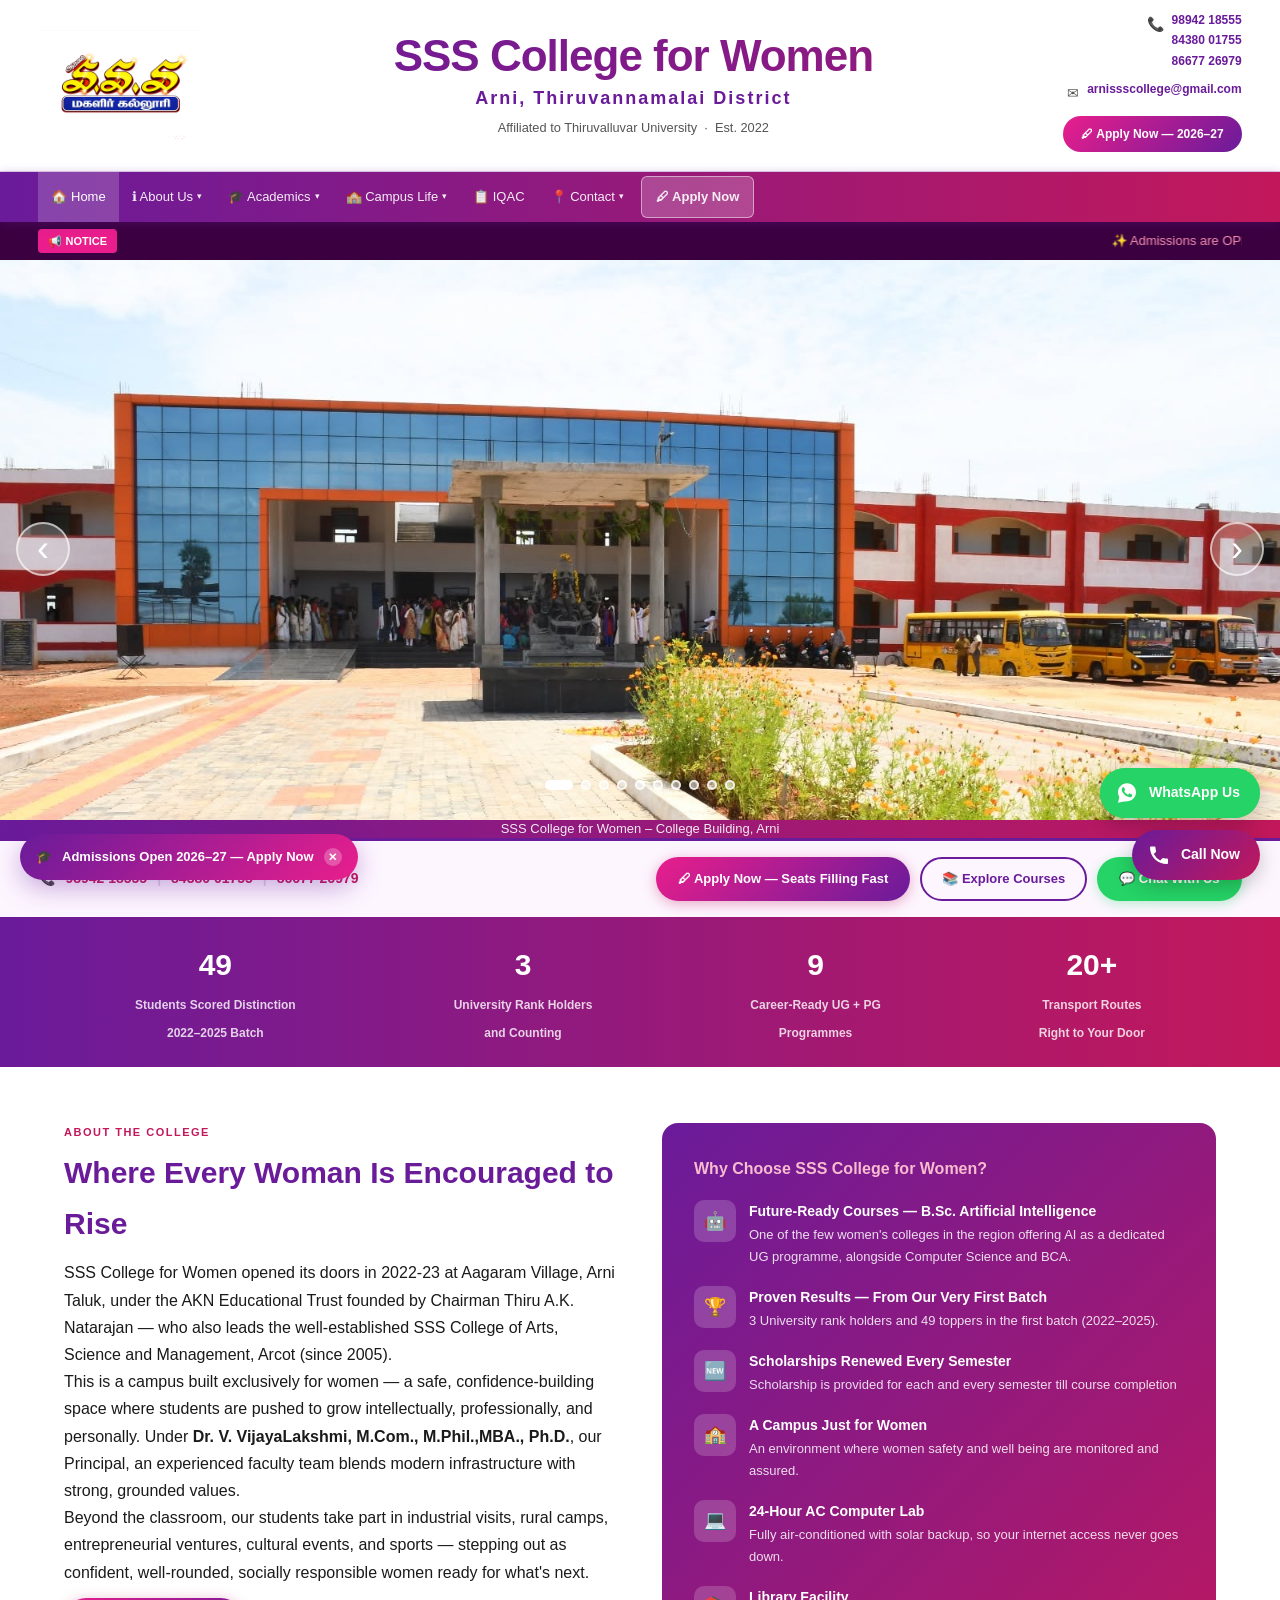
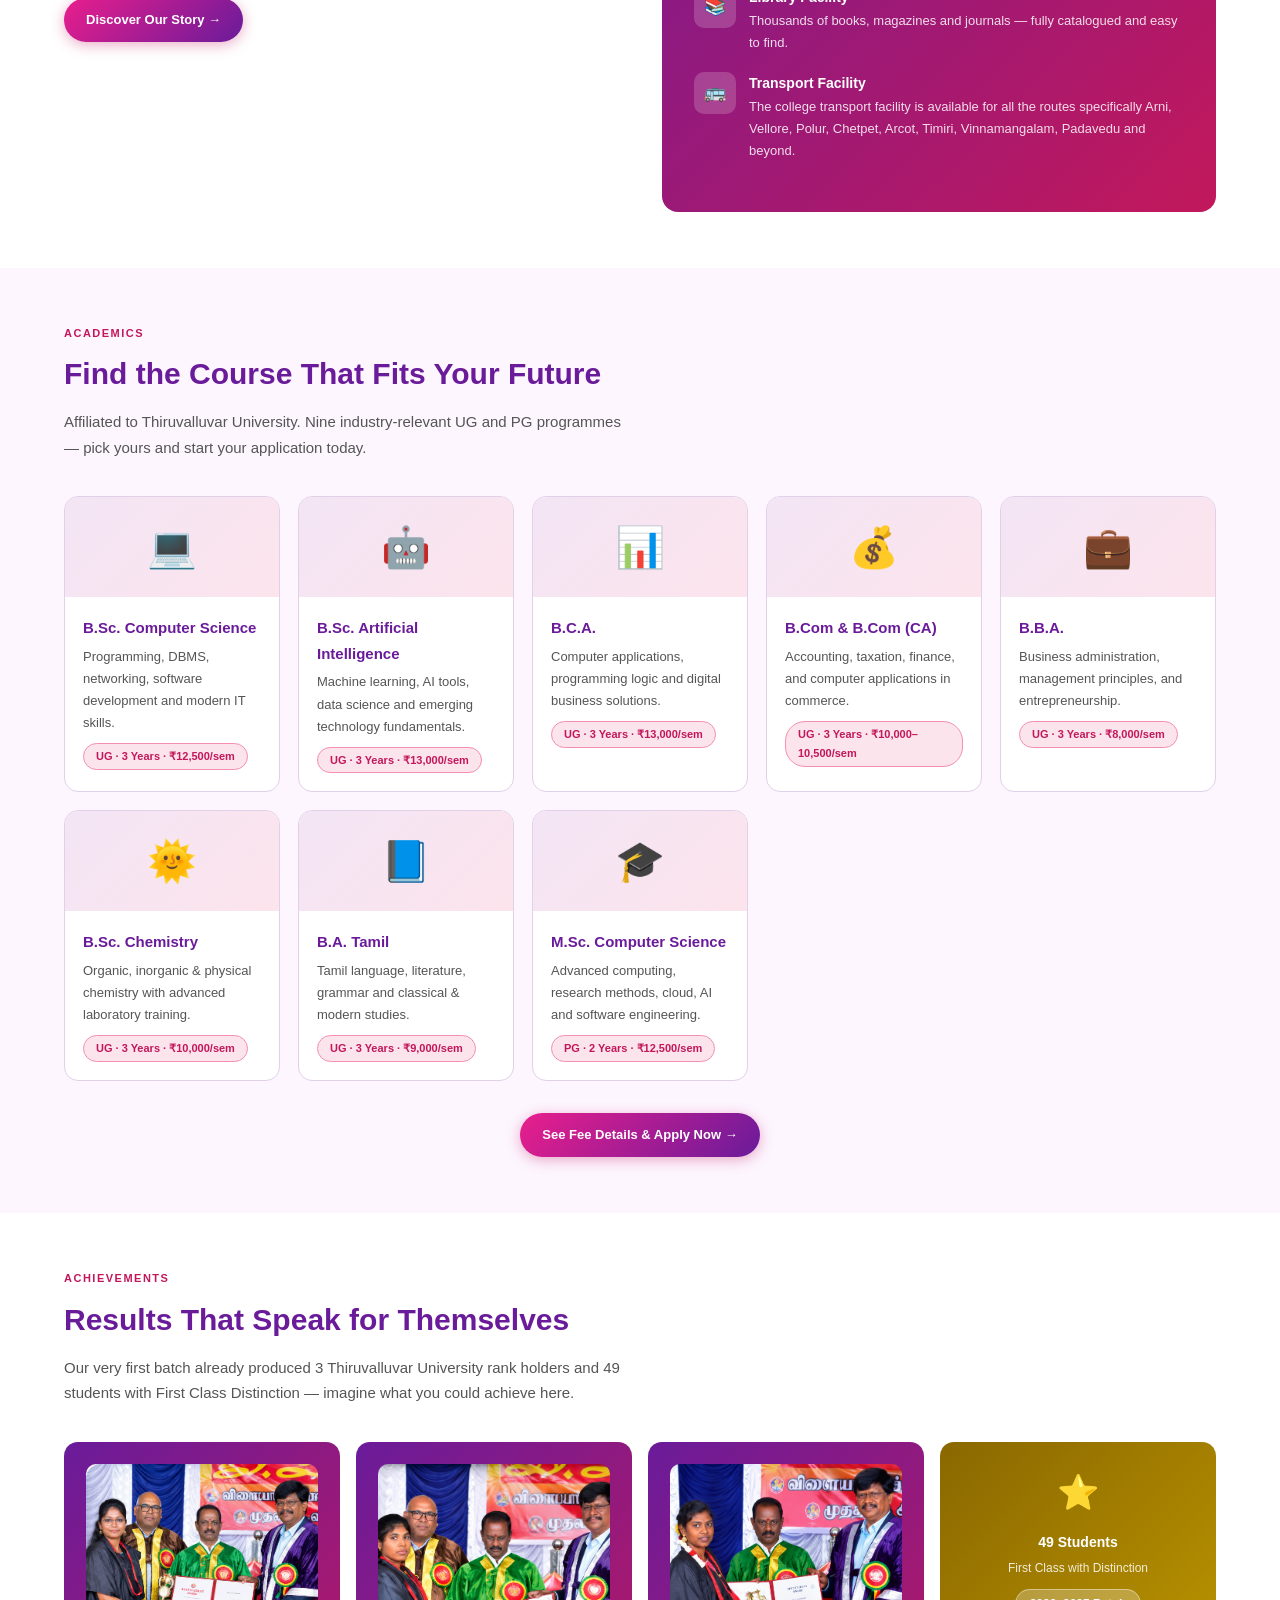
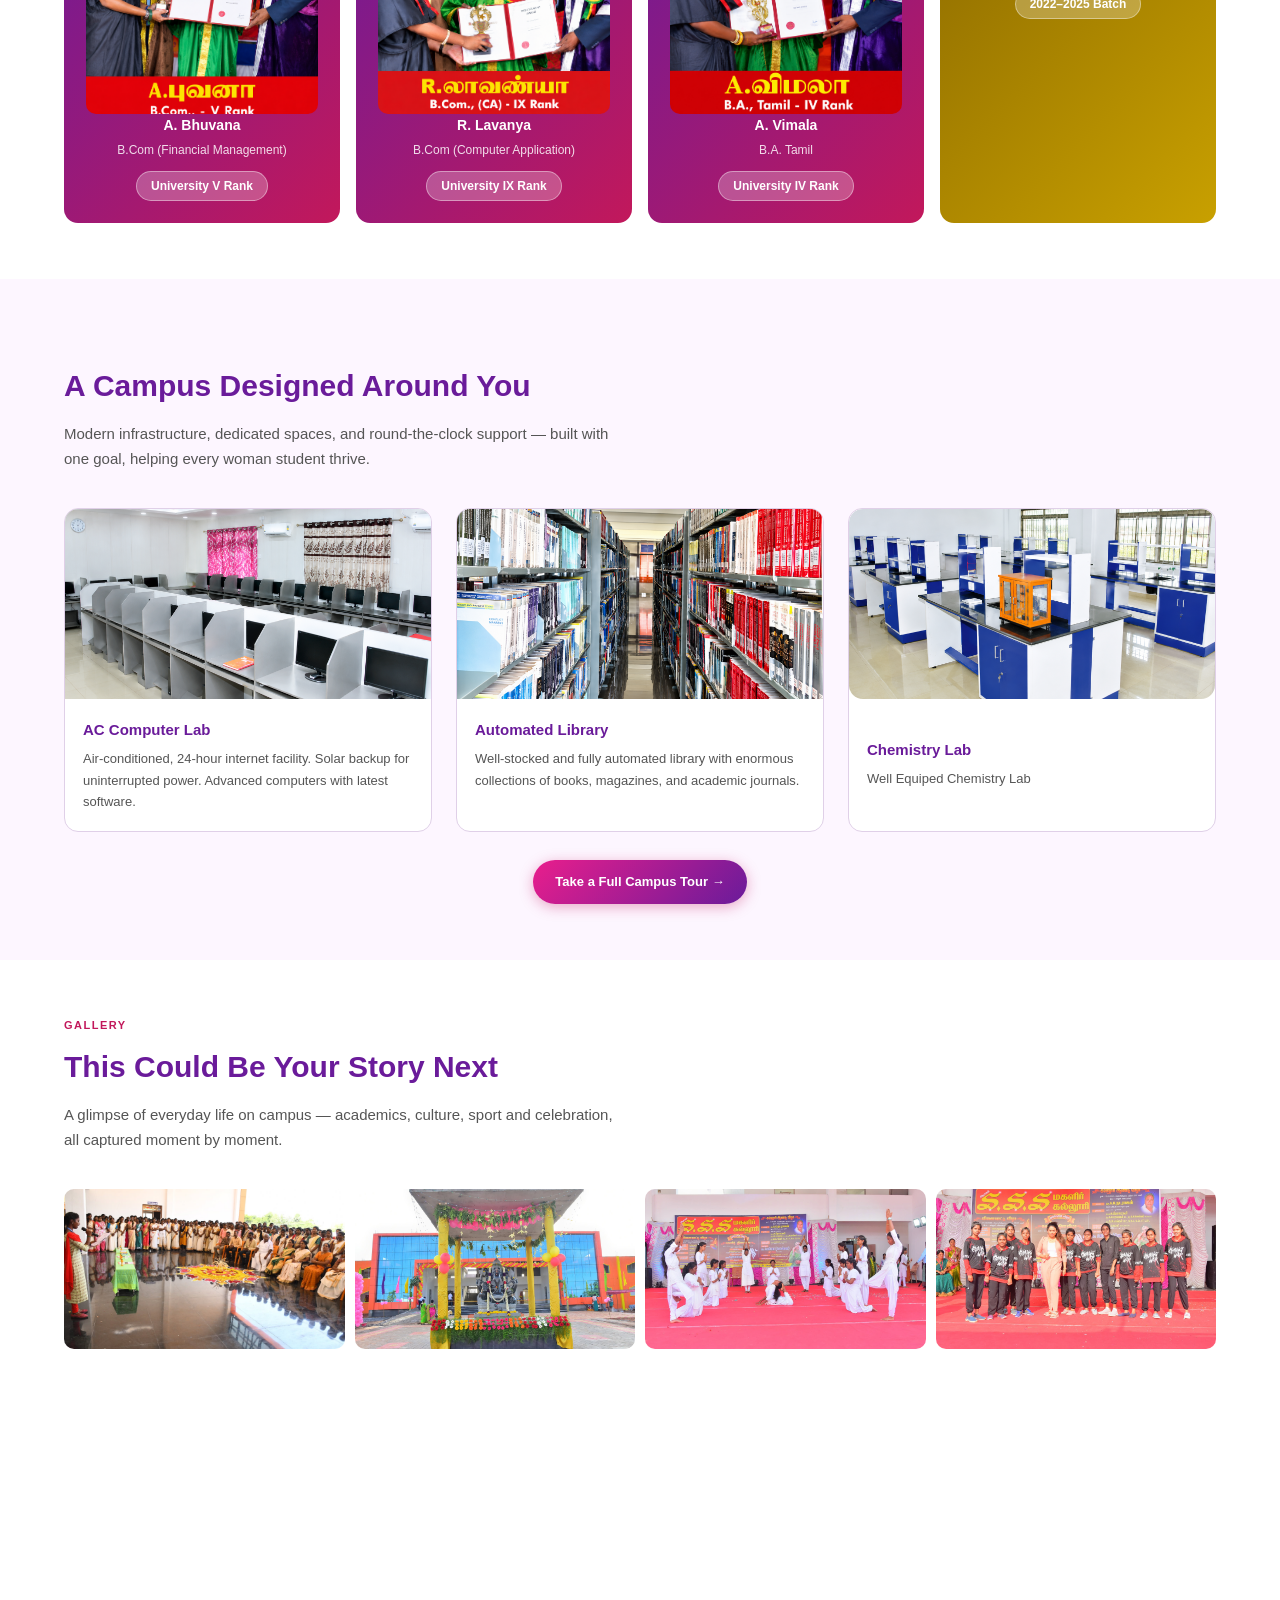
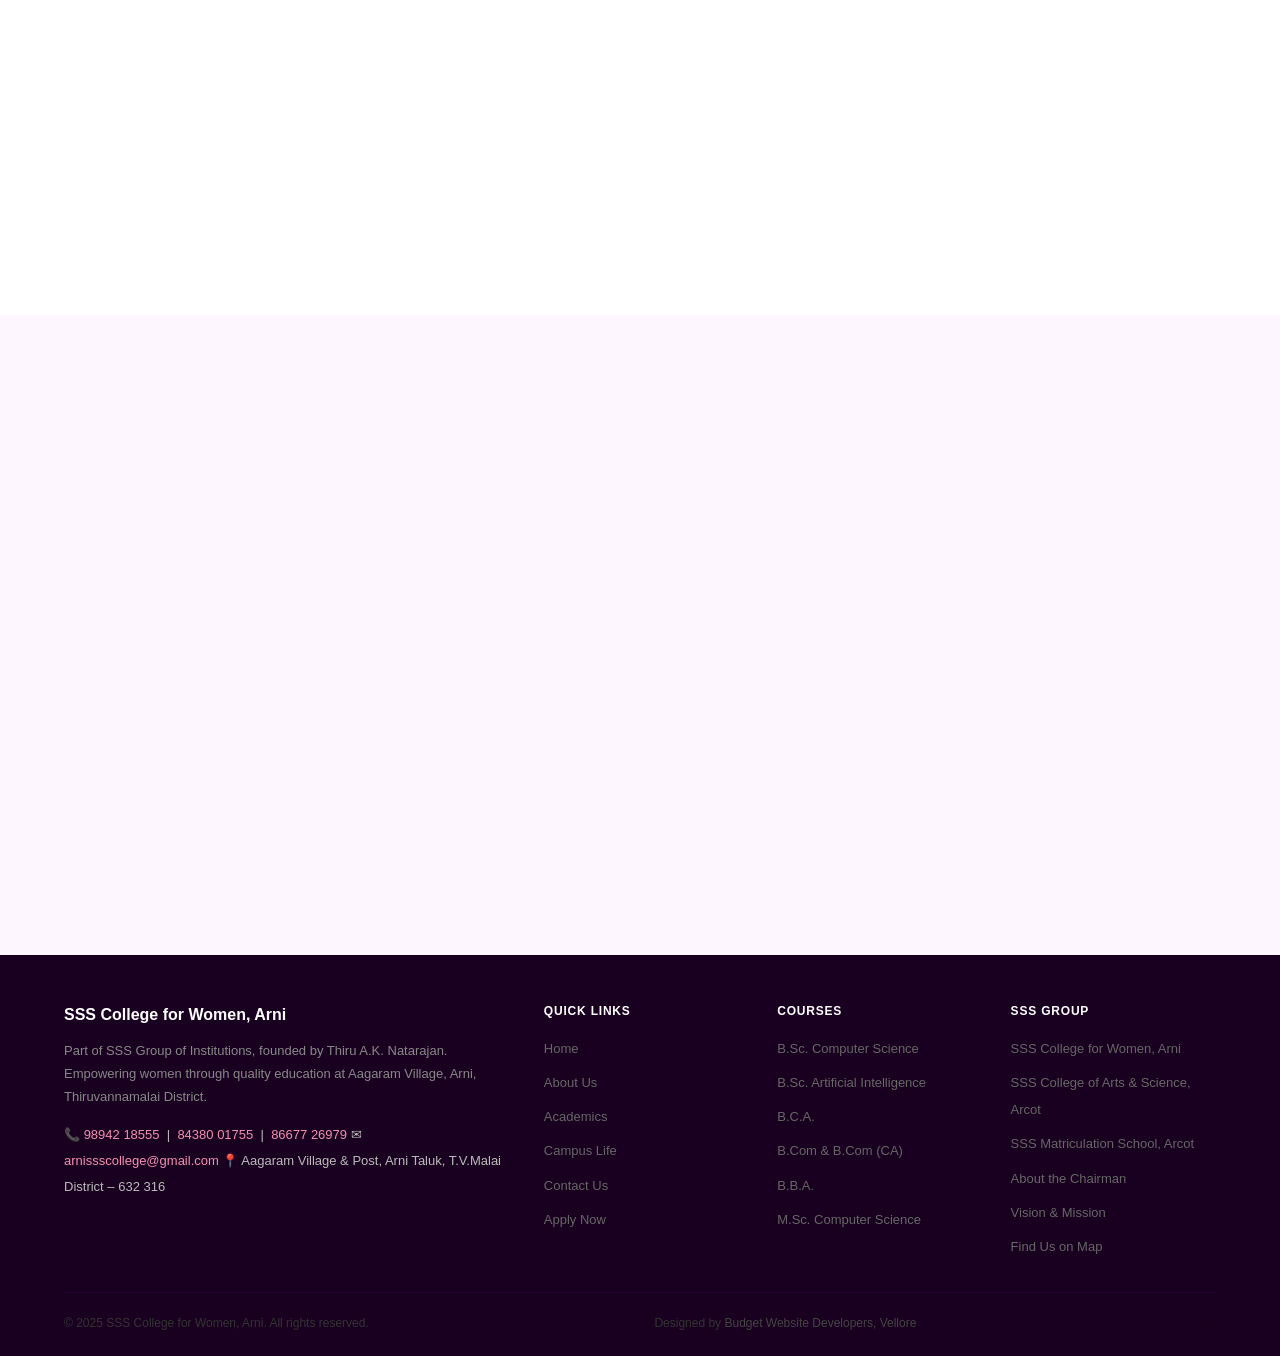
==== commit 574924ed: "added latest modifications" ====
--- a/index.html
+++ b/index.html
@@ -184,9 +184,7 @@
       </div>
       <div class="ach-item">
         <span class="a-num">20+</span
-        ><span class="a-lbl"
-          >Free Transport Routes<br />Right to Your Door</span
-        >
+        ><span class="a-lbl">Transport Routes<br />Right to Your Door</span>
       </div>
     </div>
 
@@ -241,8 +239,7 @@
             <div>
               <strong>Proven Results — From Our Very First Batch</strong>
               <p>
-                3 Thiruvalluvar University rank holders and 49 students with
-                First Class Distinction, all from our first graduating batch
+                3 University rank holders and 49 toppers in the first batch
                 (2022–2025).
               </p>
             </div>
@@ -252,8 +249,8 @@
             <div>
               <strong>Scholarships Renewed Every Semester</strong>
               <p>
-                15% fee concession for HSC 1000+ and 10% for HSC 900+ — applied
-                every semester, not just in your first year.
+                Scholarship is provided for each and every semester till course
+                completion
               </p>
             </div>
           </div>
@@ -262,8 +259,8 @@
             <div>
               <strong>A Campus Just for Women</strong>
               <p>
-                A focused, safe, all-women environment where confidence and
-                results both go up.
+                An environment where women safety and well being are monitored
+                and assured.
               </p>
             </div>
           </div>
@@ -280,7 +277,7 @@
           <div class="about-item">
             <div class="about-icon">&#128218;</div>
             <div>
-              <strong>Automated Digital Library</strong>
+              <strong>Library Facility</strong>
               <p>
                 Thousands of books, magazines and journals — fully catalogued
                 and easy to find.
@@ -290,9 +287,10 @@
           <div class="about-item">
             <div class="about-icon">&#128652;</div>
             <div>
-              <strong>20+ Free Transport Routes</strong>
+              <strong>Transport Facility</strong>
               <p>
-                Door-to-door buses from Arni, Vellore, Polur, Chetpet,
+                The college transport facility is available for all the routes
+                specifically Arni, Vellore, Polur, Chetpet, Arcot, Timiri,
                 Vinnamangalam, Padavedu and beyond.
               </p>
             </div>
@@ -517,16 +515,23 @@
             </p>
           </div>
         </div>
-        <!-- <div class="facility-card">
-          <div class="facility-icon">&#127968;</div>
+        <div class="facility-card">
+          <img
+            src="images/chemistry-lab-1.png"
+            alt="Chemistry Lab at SSS College for Women Arni"
+            style="
+              width: 100%;
+              max-height: 190px;
+              border-radius: 14px;
+              object-fit: cover;
+              margin-bottom: 20px;
+            "
+          />
           <div class="facility-body">
-            <h3>Hostel</h3>
-            <p>
-              Separate cots, mobile facility, WiFi, entertainment, dispensary,
-              and private safety & security for outstation students.
-            </p>
-          </div>
-        </div> -->
+            <h3>Chemistry Lab</h3>
+            <p>Well Equiped Chemistry Lab</p>
+          </div>
+        </div>
       </div>
       <div style="text-align: center; margin-top: 28px">
         <a href="campus.html" class="btn-primary"
@@ -779,9 +784,13 @@
           id="enquiryForm"
           action="https://formsubmit.co/ajax/arnissscollege@gmail.com"
           method="POST"
-          onsubmit="return submitEnquiry(event, this)"
+          onsubmit="return submitEnquiry(event, this);"
         >
-          <input type="hidden" name="_subject" value="New Admission Enquiry — SSS College Website" />
+          <input
+            type="hidden"
+            name="_subject"
+            value="New Admission Enquiry — SSS College Website"
+          />
           <input type="hidden" name="_template" value="table" />
           <input type="hidden" name="_captcha" value="false" />
           <p style="position: absolute; left: -9999px">
--- a/style.css
+++ b/style.css
@@ -853,7 +853,63 @@
   margin-top: 10px;
   border: 1px solid rgba(255, 255, 255, .4);
 }
-
+/*video*/
+.video-grid {
+  display: grid;
+  grid-template-columns: repeat(auto-fit, minmax(300px, 1fr));
+  gap: 24px;
+  margin-top: 24px;
+}
+
+.video-card {
+  background: #fff;
+  border: 1px solid var(--border);
+  border-radius: 14px;
+  overflow: hidden;
+  transition: box-shadow .2s, transform .2s;
+}
+
+.video-card:hover {
+  box-shadow: 0 6px 24px rgba(194, 24, 91, .12);
+  transform: translateY(-3px);
+}
+
+.video-wrap {
+  width: 100%;
+  aspect-ratio: 16 / 9;
+  background: #000;
+  overflow: hidden;
+}
+
+.video-wrap video {
+  width: 100%;
+  height: 100%;
+  object-fit: cover;
+  display: block;
+}
+
+.video-info {
+  padding: 16px 18px;
+}
+
+.video-info h3 {
+  font-size: 15px;
+  font-weight: 700;
+  color: var(--purple);
+  margin-bottom: 4px;
+}
+
+.video-info p {
+  font-size: 13px;
+  color: var(--muted);
+  text-align: left;
+}
+
+@media(max-width:480px) {
+  .video-grid {
+    grid-template-columns: 1fr;
+  }
+}
 /* Facility cards */
 .facility-card {
   background: #fff;
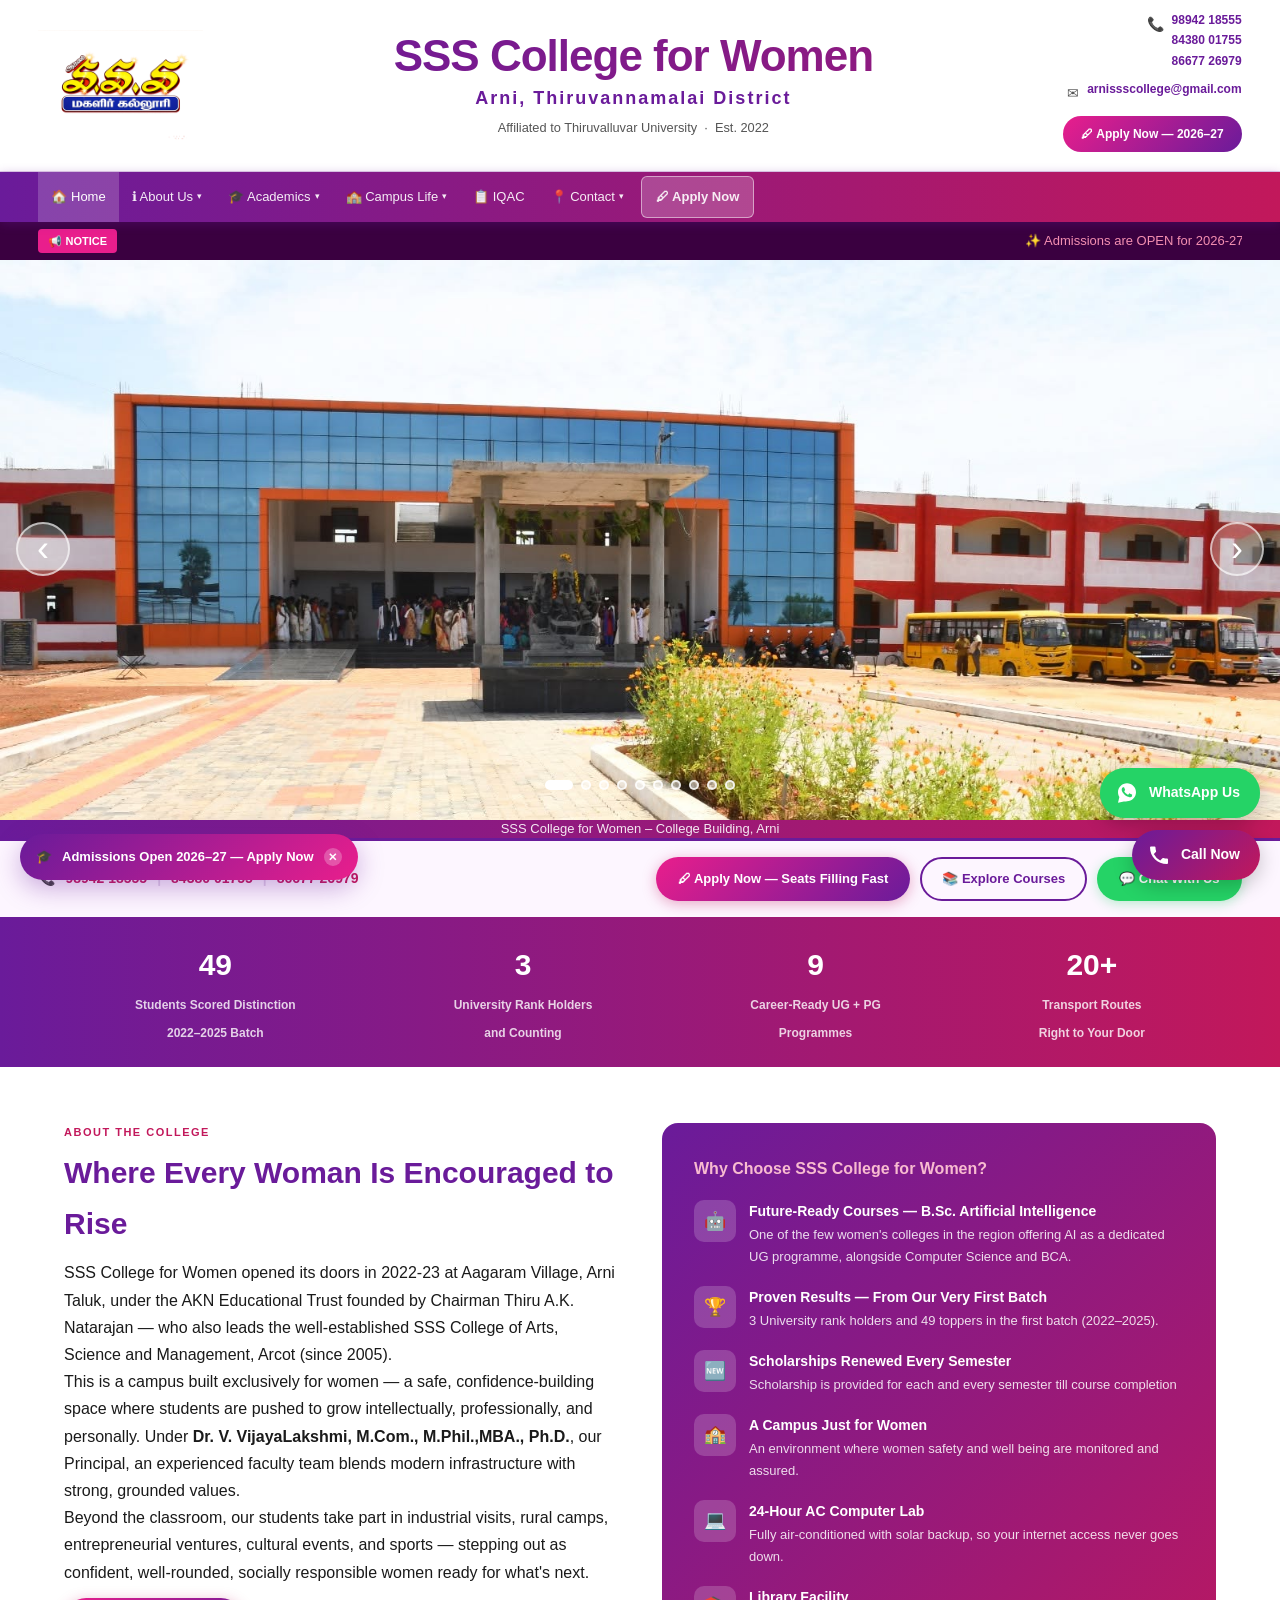
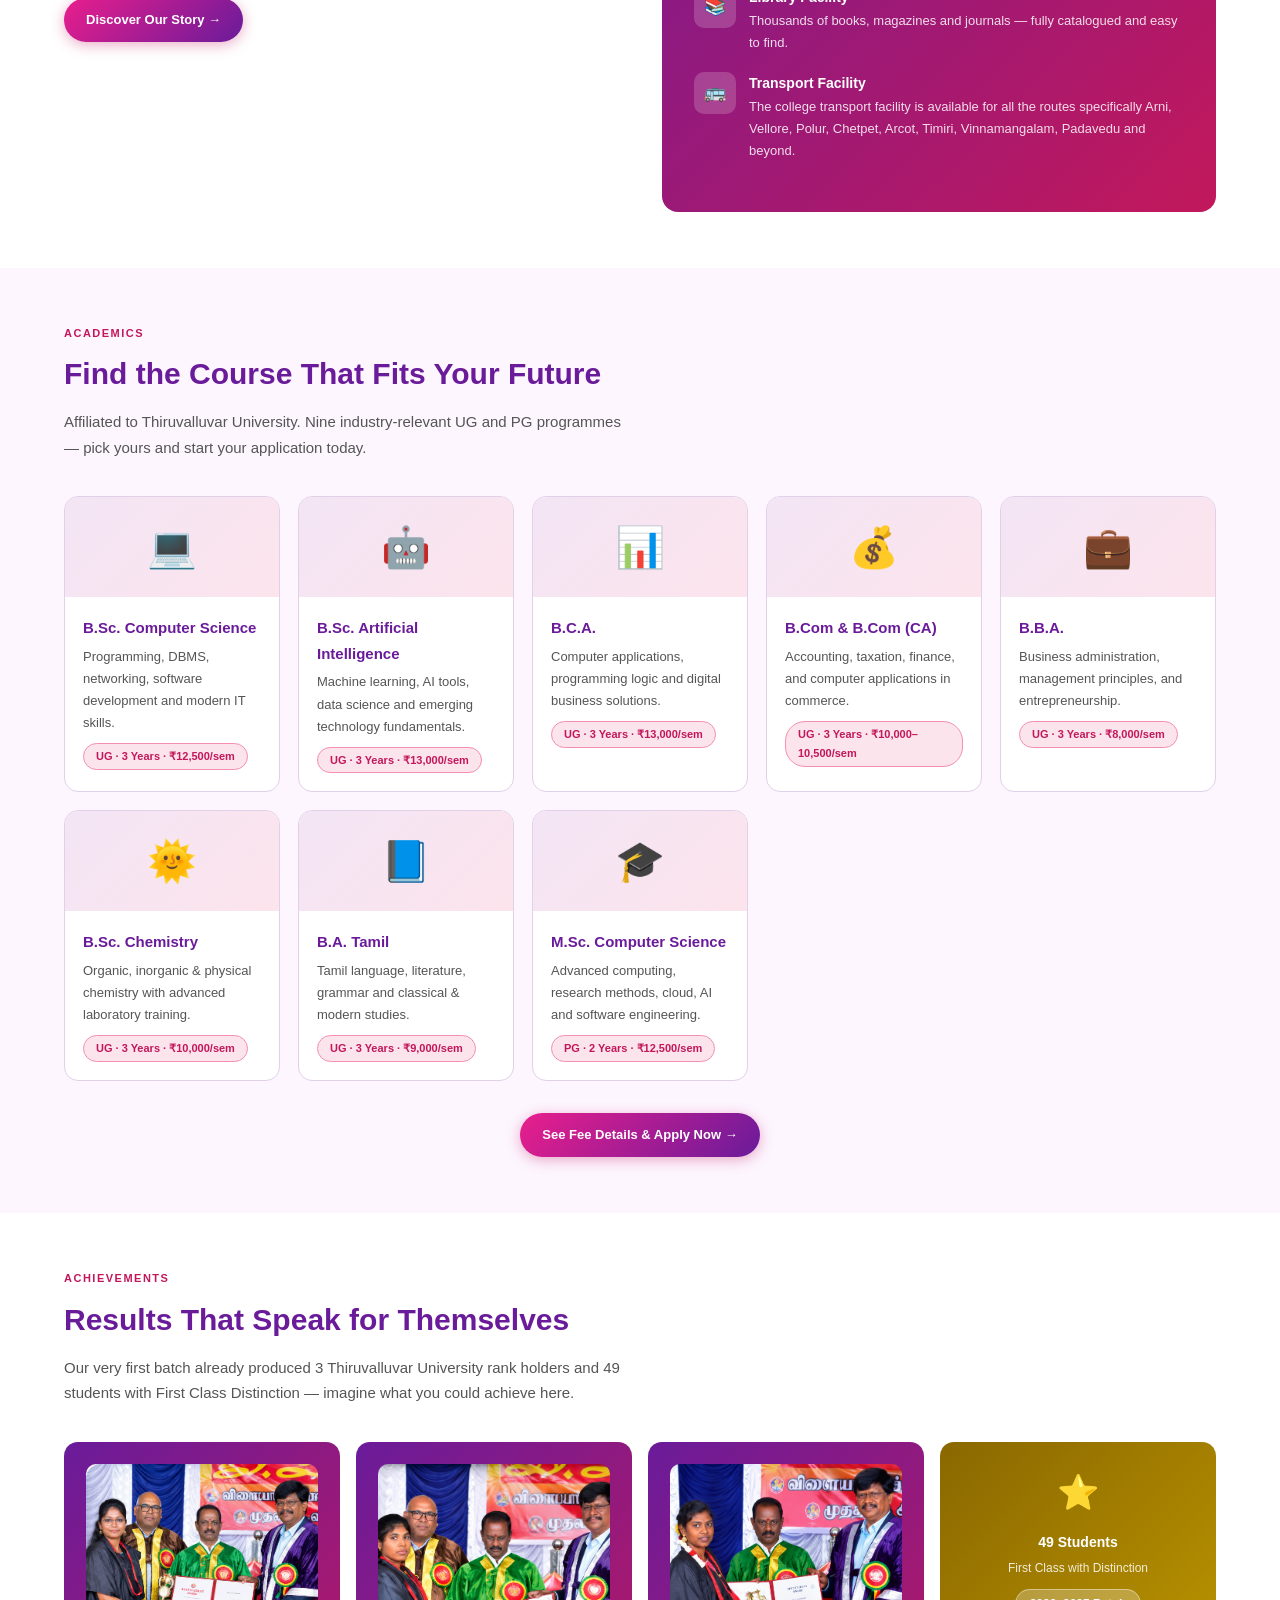
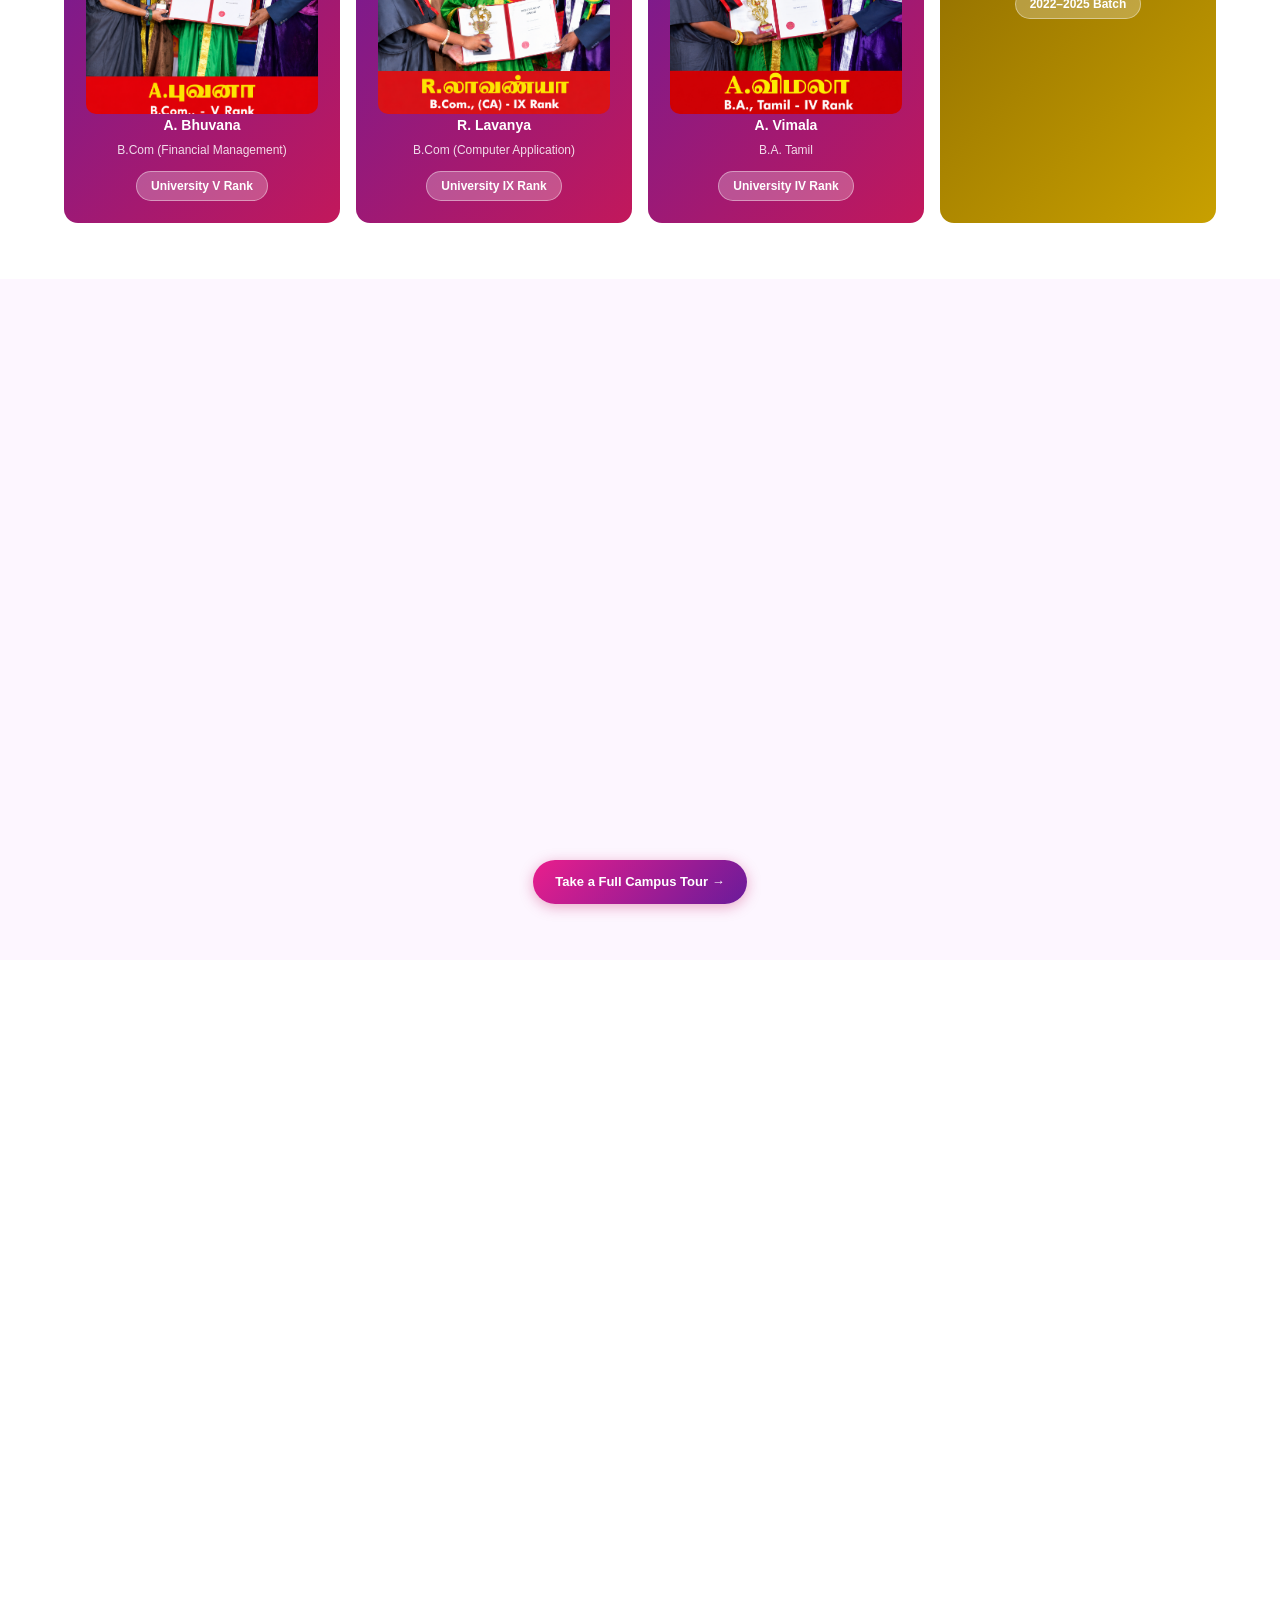
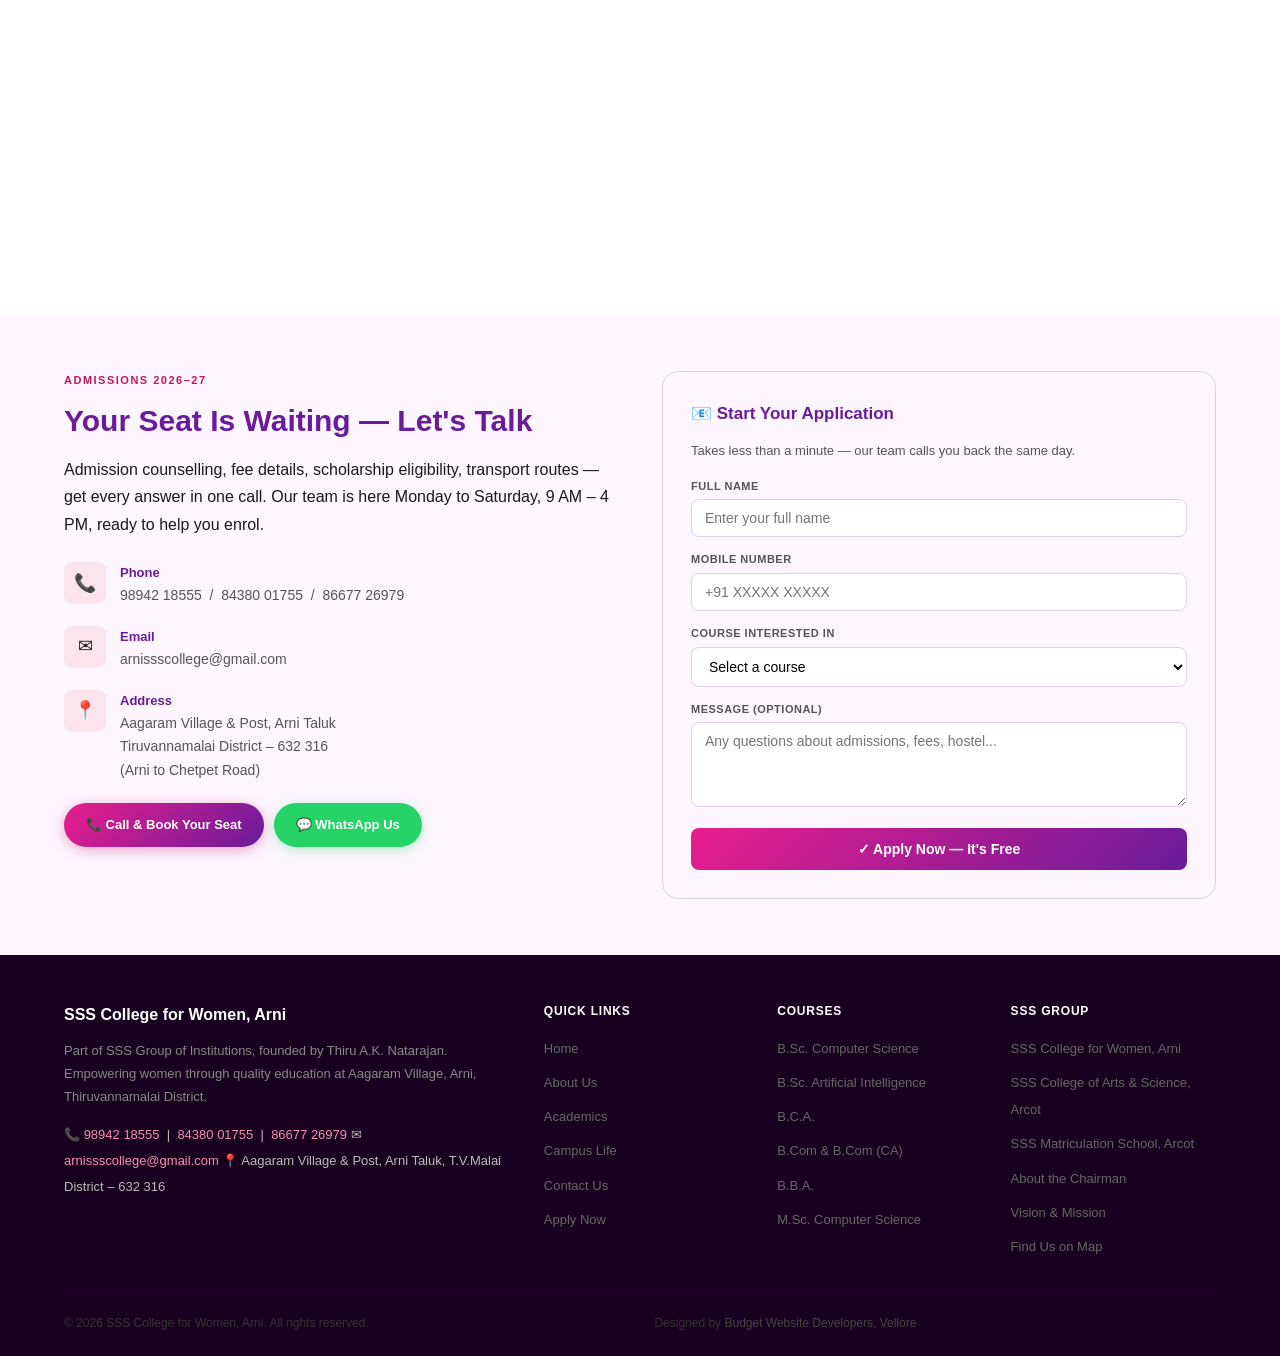
==== commit 7fe0984f: "changes requested" ====
--- a/index.html
+++ b/index.html
@@ -13,7 +13,7 @@
     />
     <meta
       name="keywords"
-      content="SSS College for Women Arni, best women college Arni, women degree college Thiruvannamalai, arts science commerce college Arni, BCA BBA BSc college Arni Tamil Nadu, admissions 2025"
+      content="SSS College for Women Arni, best women college Arni, women degree college Thiruvannamalai, arts science commerce college Arni, BCA BBA BSc college Arni Tamil Nadu, admissions 2026-27"
     />
     <meta name="author" content="SSS College for Women, Arni" />
     <meta name="robots" content="index, follow" />
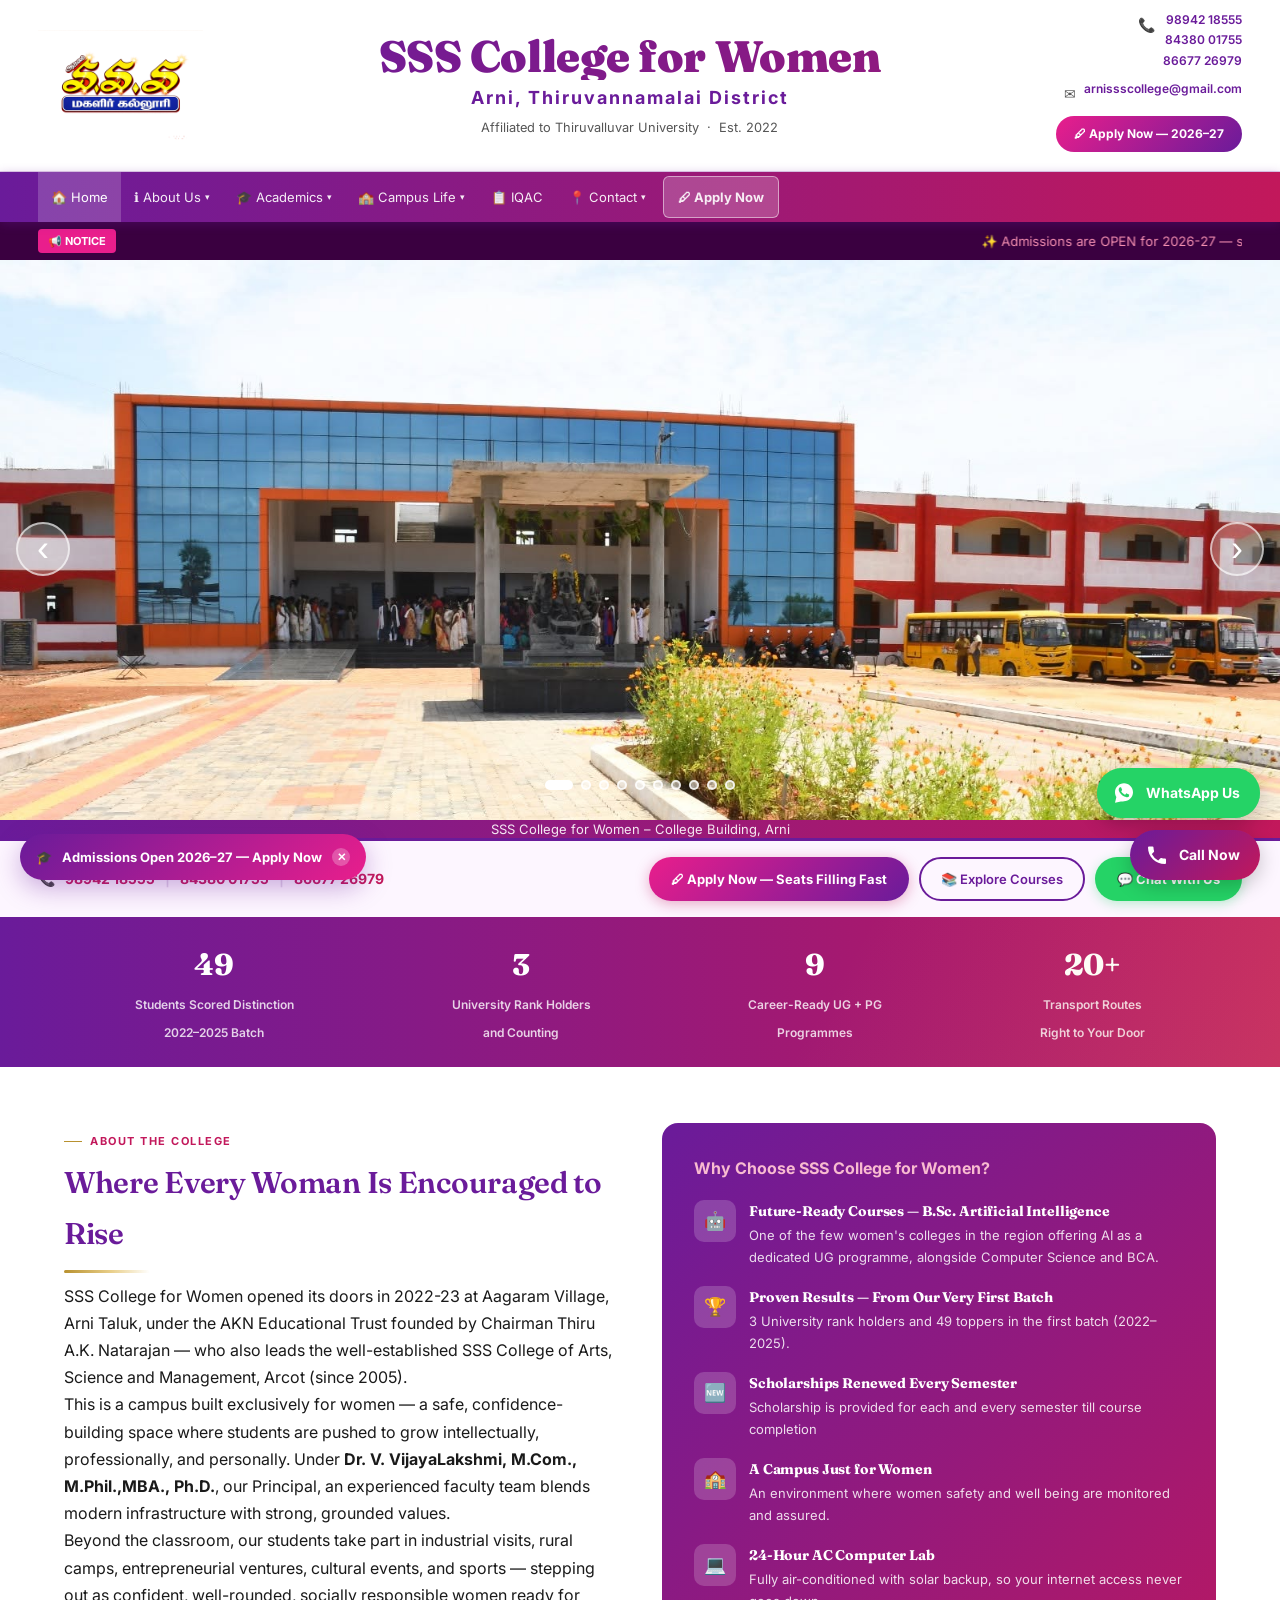
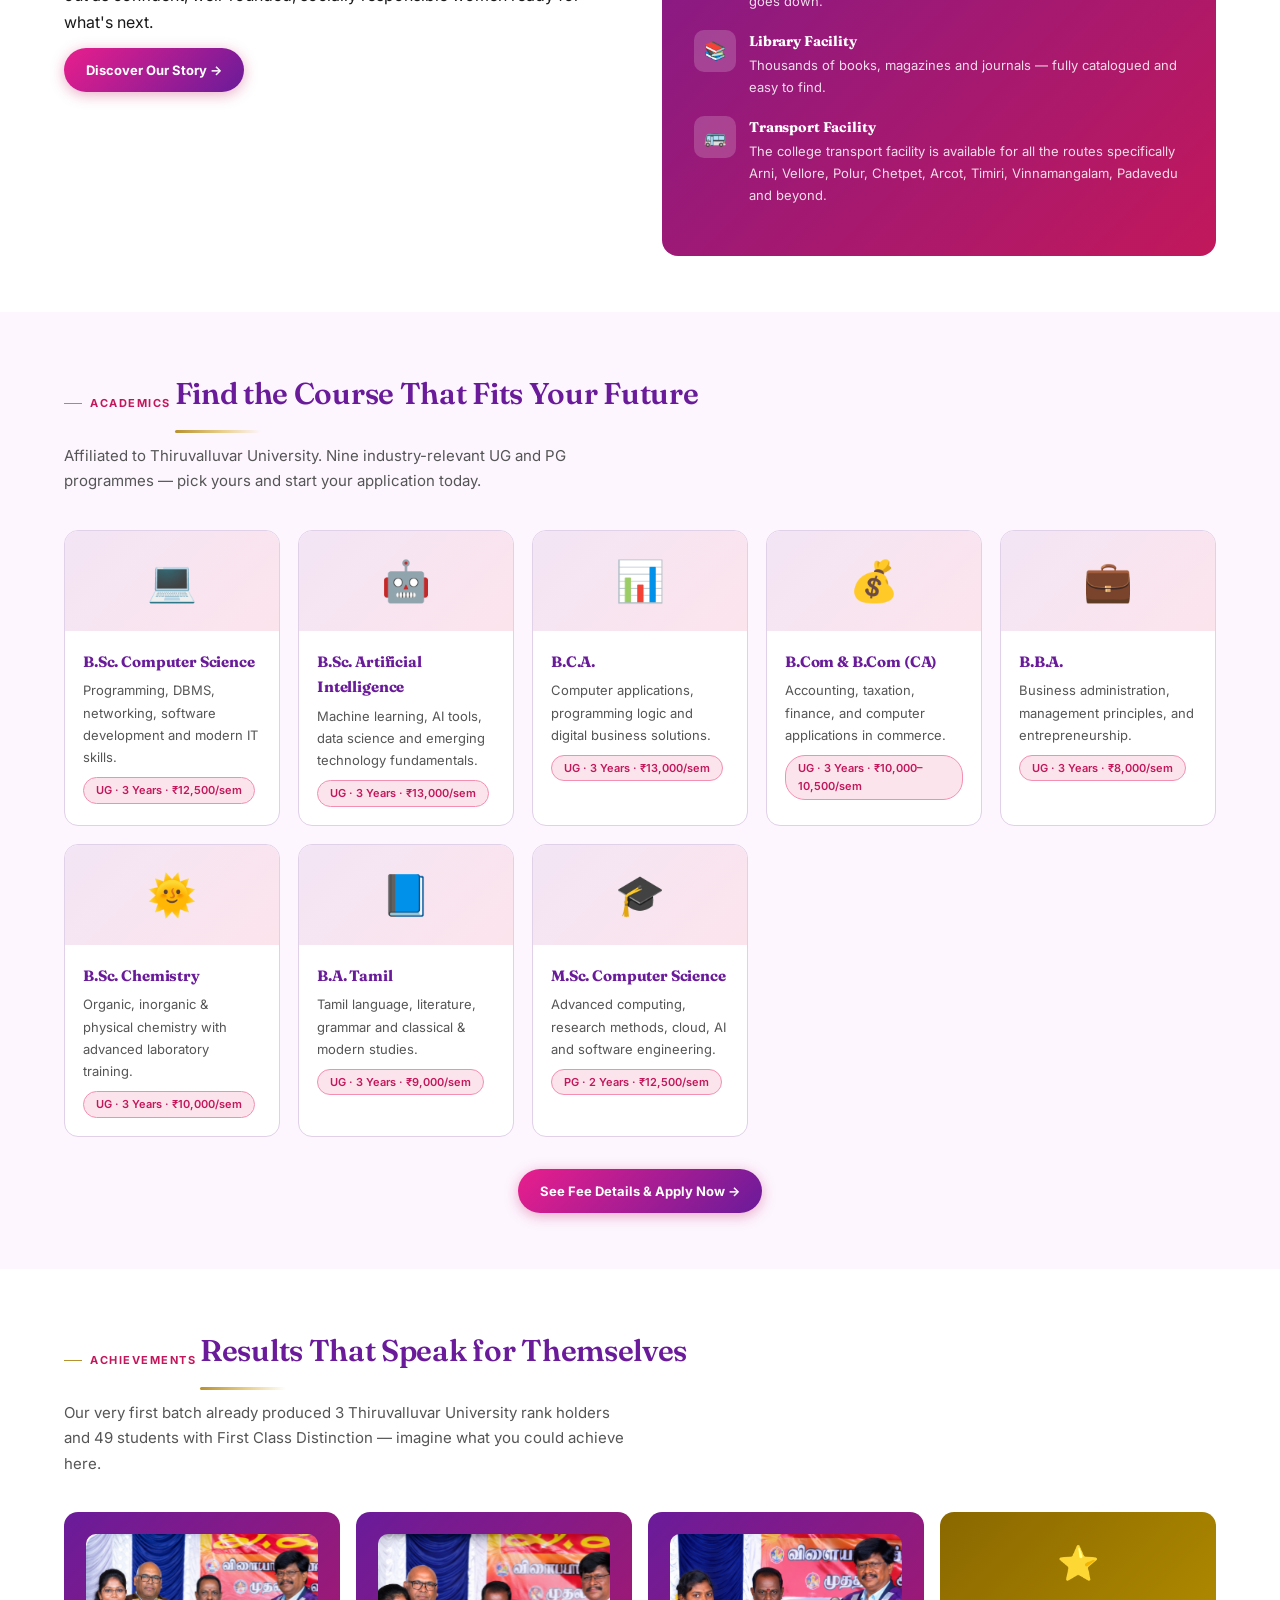
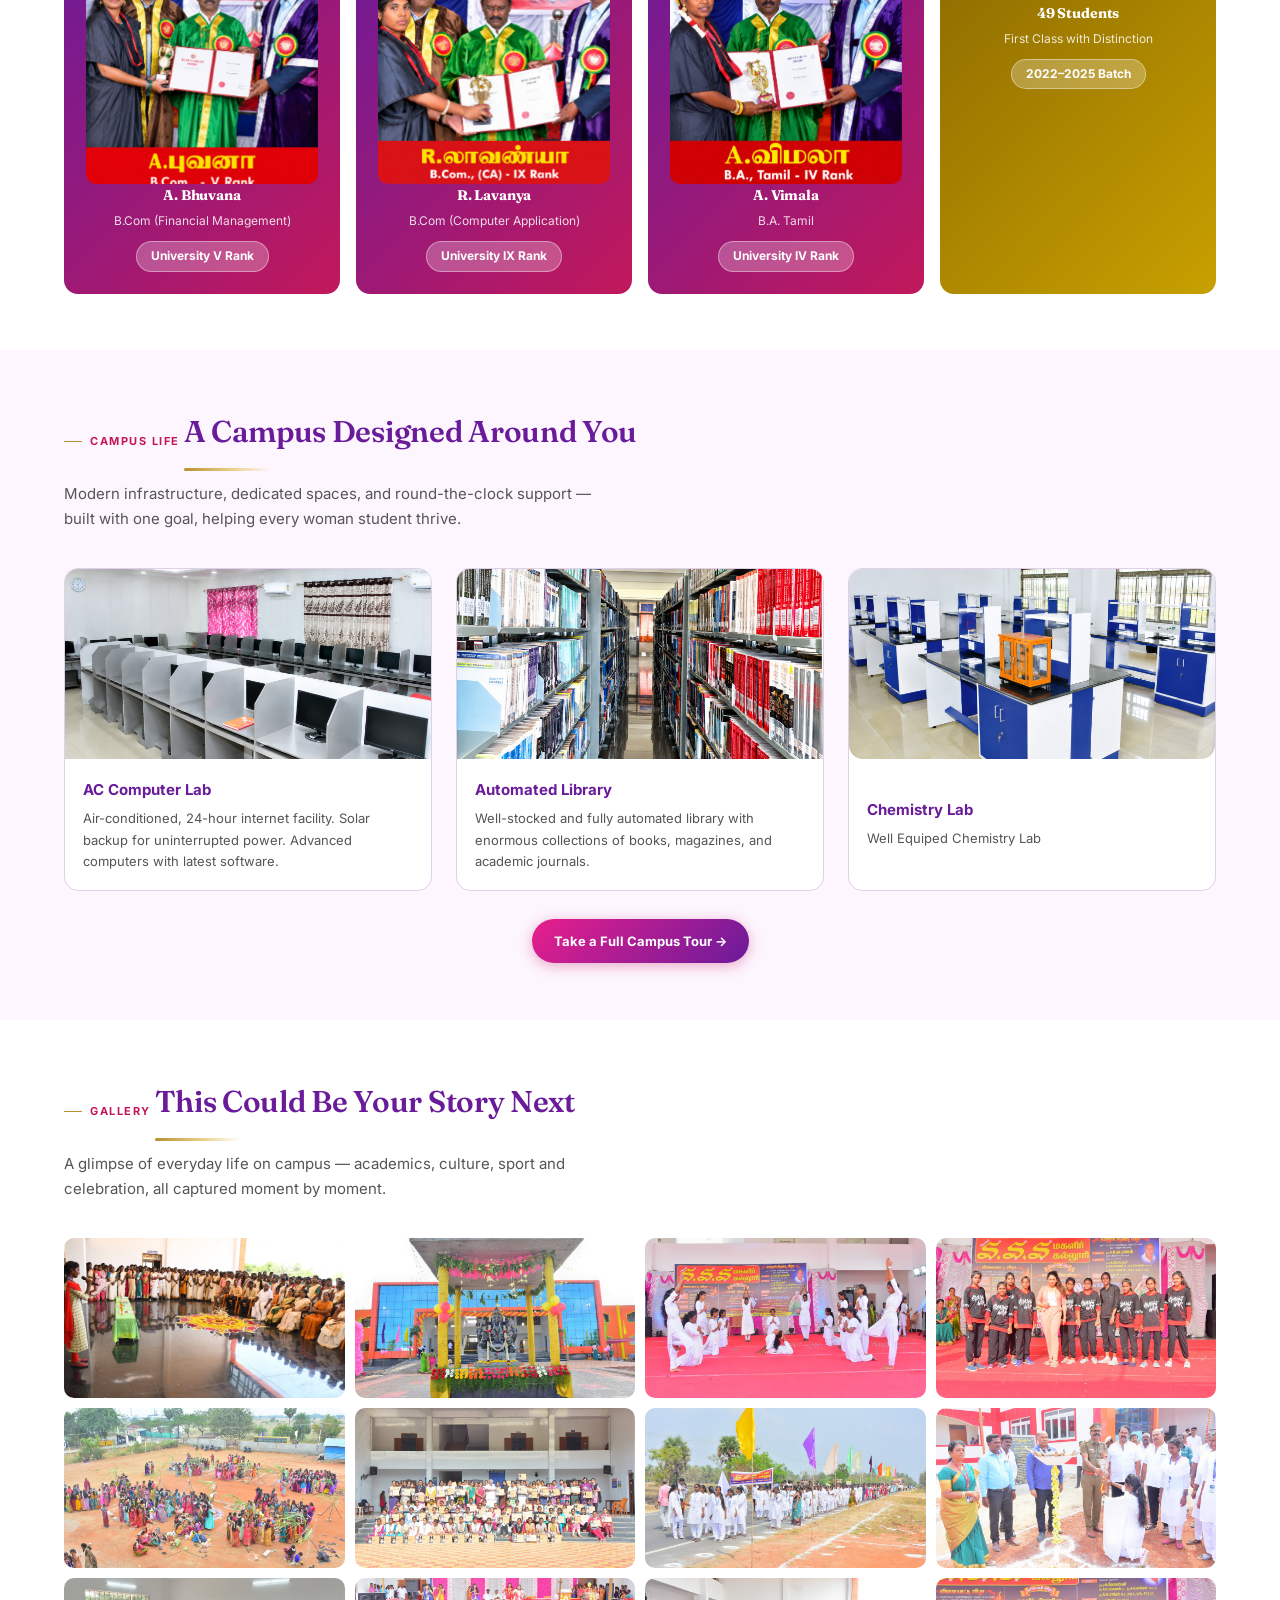
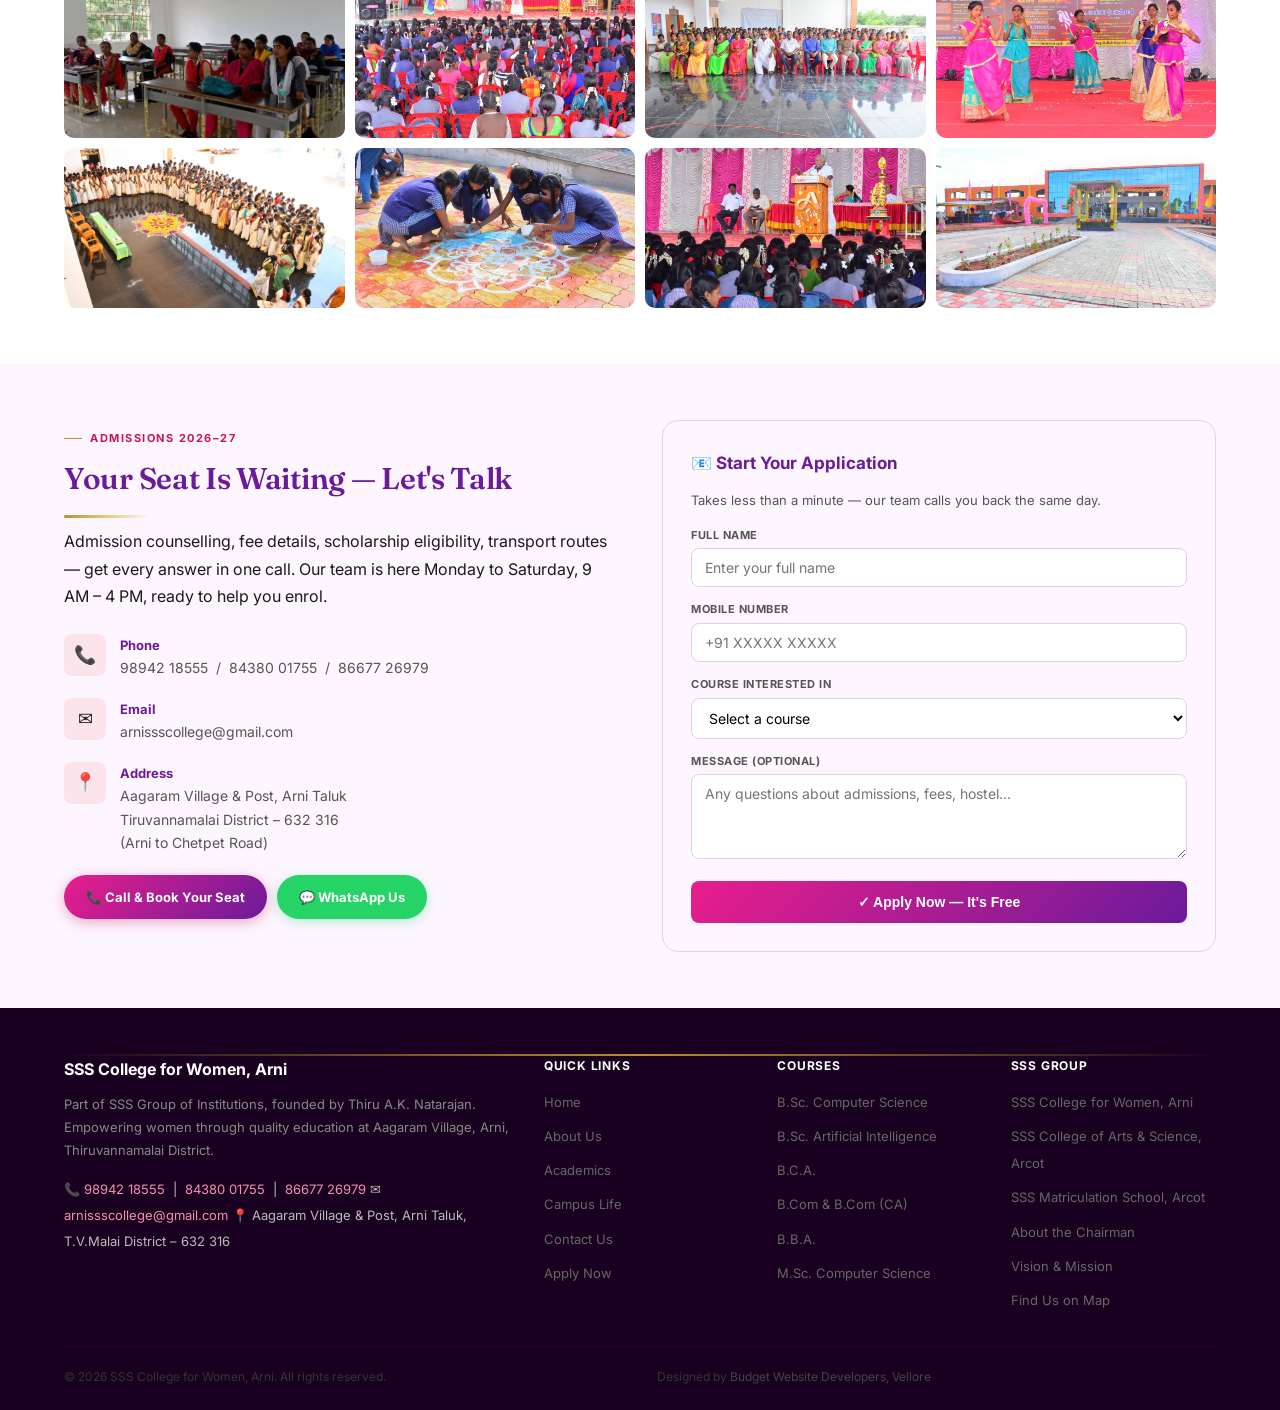
==== commit 897709fd: "made changes to look premium" ====
--- a/index.html
+++ b/index.html
@@ -43,6 +43,9 @@
       }
     </script>
     <link rel="stylesheet" href="style.css" />
+    <link rel="preconnect" href="https://fonts.googleapis.com" />
+    <link rel="preconnect" href="https://fonts.gstatic.com" crossorigin />
+    <link rel="stylesheet" href="premium.css" />
   </head>
   <body>
     <div id="site-header-placeholder"></div>
@@ -863,5 +866,6 @@
 
     <div id="site-footer-placeholder"></div>
     <script src="main.js"></script>
+    <script src="premium.js"></script>
   </body>
 </html>
--- a/premium.css
+++ b/premium.css
@@ -0,0 +1,461 @@
+/* ═══════════════════════════════════════════════════════════════
+   PREMIUM DESIGN LAYER — SSS College for Women, Arni
+   Loaded after style.css. Elevates typography, palette depth,
+   and motion without touching the existing markup structure.
+
+   Signature element: "The Gilded Insignia Rule" — an animated
+   gold seal-line that draws in under every section title and
+   frames achievement moments, echoing a certificate/graduation
+   ribbon — the visual thread of an institution built on results.
+   ═══════════════════════════════════════════════════════════════ */
+
+@import url('https://fonts.googleapis.com/css2?family=Fraunces:ital,opsz,wght@0,9..144,400;0,9..144,500;0,9..144,600;0,9..144,700;1,9..144,500&family=Inter:wght@400;500;600;700;800&display=swap');
+
+:root {
+  /* Deepened, more couture palette — same family as the original,
+     pushed to a richer, more saturated register */
+  --purple-deep: #3d0b5c;
+  --purple-ink: #2a0740;
+  --gold-foil: #b8912f;
+  --gold-light: #e9cf8a;
+  --gold-shimmer: #f6e6b8;
+  --rose-deep: #9c1450;
+  --ivory: #fffaf3;
+
+  --font-display: 'Fraunces', 'Georgia', serif;
+  --font-body: 'Inter', 'Segoe UI', Arial, sans-serif;
+
+  --ease-premium: cubic-bezier(.16, 1, .3, 1);
+}
+
+/* ── Base typography upgrade ────────────────────────────────── */
+html {
+  scroll-behavior: smooth;
+}
+
+body {
+  font-family: var(--font-body);
+  -webkit-font-smoothing: antialiased;
+  text-rendering: optimizeLegibility;
+}
+
+::selection {
+  background: var(--purple);
+  color: #fff;
+}
+
+/* Slim gold-flecked scrollbar (webkit only — progressive enhancement) */
+::-webkit-scrollbar { width: 10px; }
+::-webkit-scrollbar-track { background: var(--bg); }
+::-webkit-scrollbar-thumb {
+  background: linear-gradient(var(--purple), var(--rose-deep));
+  border-radius: 8px;
+}
+
+.s-title,
+.hero-sss,
+.header-sss,
+.card-body h3,
+.rank-card h3,
+.about-item strong,
+.hero-college-name,
+.hero-tagline {
+  font-family: var(--font-display) !important;
+  letter-spacing: -0.01em;
+}
+
+.s-title {
+  font-weight: 600 !important;
+  position: relative;
+  display: inline-block;
+  padding-bottom: 14px;
+}
+
+.s-label {
+  font-family: var(--font-body);
+  position: relative;
+  display: inline-flex;
+  align-items: center;
+  gap: 8px;
+}
+
+.s-label::before {
+  content: '';
+  width: 18px;
+  height: 1px;
+  background: var(--gold-foil);
+  display: inline-block;
+}
+
+/* ── Signature: Gilded Insignia Rule ────────────────────────── */
+.s-title::after {
+  content: '';
+  position: absolute;
+  left: 0;
+  bottom: 0;
+  height: 3px;
+  width: 0;
+  background: linear-gradient(90deg, var(--gold-foil), var(--gold-light) 55%, transparent);
+  border-radius: 2px;
+  transition: width 1s var(--ease-premium);
+}
+
+.reveal.in-view .s-title::after,
+.section.in-view .s-title::after {
+  width: 86px;
+}
+
+/* ── Reveal-on-scroll (works with any element carrying .reveal;
+     also auto-applied by premium.js to common content blocks) ── */
+.reveal {
+  opacity: 0;
+  transform: translateY(28px);
+  transition: opacity .8s var(--ease-premium), transform .8s var(--ease-premium);
+}
+
+.reveal.in-view {
+  opacity: 1;
+  transform: translateY(0);
+}
+
+.reveal-stagger.in-view > * {
+  animation: none;
+}
+
+/* ── Header: glass elevation on scroll ──────────────────────── */
+.site-header {
+  transition: box-shadow .4s ease;
+}
+
+.header-nav {
+  transition: padding .3s ease, background .3s ease, box-shadow .3s ease;
+}
+
+body.scrolled .header-nav {
+  box-shadow: 0 8px 30px rgba(42, 7, 64, .18);
+  backdrop-filter: saturate(160%) blur(10px);
+}
+
+body.scrolled .header-identity {
+  box-shadow: none;
+}
+
+/* ── Hero: ambient gilded atmosphere ────────────────────────── */
+.hero {
+  position: relative;
+}
+
+.hero-atmosphere {
+  position: absolute;
+  inset: 0;
+  pointer-events: none;
+  overflow: hidden;
+  z-index: 0;
+}
+
+.hero-atmosphere span {
+  position: absolute;
+  border-radius: 50%;
+  background: radial-gradient(circle, rgba(233, 207, 138, .55), transparent 70%);
+  filter: blur(2px);
+  animation: driftGlow 14s ease-in-out infinite;
+}
+
+.hero-atmosphere span:nth-child(1) { width: 10px; height: 10px; top: 18%; left: 8%; animation-duration: 11s; }
+.hero-atmosphere span:nth-child(2) { width: 6px; height: 6px; top: 62%; left: 92%; animation-duration: 16s; animation-delay: 2s; }
+.hero-atmosphere span:nth-child(3) { width: 8px; height: 8px; top: 78%; left: 14%; animation-duration: 13s; animation-delay: 4s; }
+.hero-atmosphere span:nth-child(4) { width: 5px; height: 5px; top: 30%; left: 85%; animation-duration: 15s; animation-delay: 1s; }
+.hero-atmosphere span:nth-child(5) { width: 7px; height: 7px; top: 8%; left: 55%; animation-duration: 12s; animation-delay: 3s; }
+
+@keyframes driftGlow {
+  0%, 100% { transform: translateY(0) scale(1); opacity: .5; }
+  50% { transform: translateY(-26px) scale(1.4); opacity: 1; }
+}
+
+.hero-badge,
+.hero-college-name,
+.hero-tagline,
+.hero-btns,
+.hero-phones {
+  opacity: 0;
+  transform: translateY(18px);
+  animation: heroRise .9s var(--ease-premium) forwards;
+}
+
+.hero-badge { animation-delay: .05s; }
+.hero-college-name { animation-delay: .18s; }
+.hero-tagline { animation-delay: .32s; }
+.hero-btns { animation-delay: .46s; }
+.hero-phones { animation-delay: .58s; }
+
+@keyframes heroRise {
+  to { opacity: 1; transform: translateY(0); }
+}
+
+/* Carousel crossfade polish */
+.carousel-slide {
+  transition: opacity .9s ease;
+}
+
+.carousel-slide img {
+  transition: transform 6s linear;
+}
+
+.carousel-slide.active img {
+  transform: scale(1.06);
+}
+
+.carousel-caption {
+  transition: transform .5s var(--ease-premium), opacity .5s ease;
+}
+
+/* ── Cards: gilded corner insignia on hover ──────────────────── */
+.card,
+.facility-card,
+.rank-card,
+.about-item {
+  position: relative;
+}
+
+.card::before,
+.facility-card::before,
+.rank-card::before {
+  content: '';
+  position: absolute;
+  top: 8px;
+  left: 8px;
+  width: 16px;
+  height: 16px;
+  border-top: 2px solid var(--gold-foil);
+  border-left: 2px solid var(--gold-foil);
+  border-radius: 3px 0 0 0;
+  opacity: 0;
+  transform: translate(-4px, -4px);
+  transition: opacity .35s ease, transform .35s var(--ease-premium);
+  pointer-events: none;
+  z-index: 2;
+}
+
+.card::after,
+.facility-card::after,
+.rank-card::after {
+  content: '';
+  position: absolute;
+  bottom: 8px;
+  right: 8px;
+  width: 16px;
+  height: 16px;
+  border-bottom: 2px solid var(--gold-foil);
+  border-right: 2px solid var(--gold-foil);
+  border-radius: 0 0 3px 0;
+  opacity: 0;
+  transform: translate(4px, 4px);
+  transition: opacity .35s ease, transform .35s var(--ease-premium);
+  pointer-events: none;
+  z-index: 2;
+}
+
+.card:hover::before,
+.facility-card:hover::before,
+.rank-card:hover::before,
+.card:hover::after,
+.facility-card:hover::after,
+.rank-card:hover::after {
+  opacity: 1;
+  transform: translate(0, 0);
+}
+
+.card-icon {
+  transition: transform .5s var(--ease-premium);
+}
+
+/* Gallery: elegant zoom + caption veil */
+.gallery-strip img {
+  transition: transform .7s var(--ease-premium), filter .4s ease;
+}
+
+.gallery-strip img:hover {
+  filter: saturate(1.15);
+}
+
+/* ── Achievement strip: gold-foil counters ──────────────────── */
+.ach-strip {
+  position: relative;
+  overflow: hidden;
+}
+
+.ach-strip::after {
+  content: '';
+  position: absolute;
+  inset: 0;
+  background: linear-gradient(120deg, transparent 30%, rgba(233, 207, 138, .18) 50%, transparent 70%);
+  background-size: 220% 100%;
+  animation: sheen 7s linear infinite;
+  pointer-events: none;
+}
+
+@keyframes sheen {
+  0% { background-position: 200% 0; }
+  100% { background-position: -20% 0; }
+}
+
+.a-num {
+  font-family: var(--font-display);
+}
+
+/* ── Buttons: magnetic lift + gold-edge focus ───────────────── */
+.btn-primary, .btn-outline-pink, .btn-wa, .btn-white, .btn-submit {
+  will-change: transform;
+}
+
+a:focus-visible, button:focus-visible {
+  outline: 2px solid var(--gold-foil);
+  outline-offset: 3px;
+}
+
+/* ── Section entrance rhythm ─────────────────────────────────── */
+.card-grid.reveal-group > *,
+.three-col.reveal-group > *,
+.two-col.reveal-group > *,
+.rank-grid.reveal-group > * {
+  opacity: 0;
+  transform: translateY(24px);
+  transition: opacity .7s var(--ease-premium), transform .7s var(--ease-premium);
+}
+
+.reveal-group.in-view > * {
+  opacity: 1;
+  transform: translateY(0);
+}
+
+/* stagger — premium.js assigns transition-delay inline per child,
+   these are safe fallbacks if JS is unavailable */
+@media (prefers-reduced-motion: reduce) {
+  .reveal,
+  .card-grid.reveal-group > *,
+  .three-col.reveal-group > *,
+  .two-col.reveal-group > *,
+  .rank-grid.reveal-group > *,
+  .hero-badge, .hero-college-name, .hero-tagline, .hero-btns, .hero-phones {
+    opacity: 1 !important;
+    transform: none !important;
+    animation: none !important;
+    transition: none !important;
+  }
+  .hero-atmosphere { display: none; }
+}
+
+/* ── Form fields: quiet gold focus accent ────────────────────── */
+.form-group input,
+.form-group select,
+.form-group textarea {
+  transition: border-color .25s ease, box-shadow .25s ease, transform .2s ease;
+}
+
+.form-group input:focus,
+.form-group select:focus,
+.form-group textarea:focus {
+  border-color: var(--gold-foil);
+  box-shadow: 0 0 0 3px rgba(184, 145, 47, .14);
+  transform: translateY(-1px);
+}
+
+/* ── Footer: gold hairline divider ───────────────────────────── */
+.site-footer,
+footer {
+  position: relative;
+}
+
+.site-footer::before,
+footer::before {
+  content: '';
+  display: block;
+  height: 2px;
+  background: linear-gradient(90deg, transparent, var(--gold-foil), transparent);
+}
+
+/* ── Inner-page hero banner (about/academics/campus/contact) ── */
+.page-hero {
+  background: linear-gradient(135deg, var(--purple-deep) 0%, var(--rose-deep) 100%);
+  position: relative;
+  overflow: hidden;
+}
+
+.page-hero::after {
+  content: '';
+  position: absolute;
+  right: -60px;
+  top: -60px;
+  width: 220px;
+  height: 220px;
+  border: 1px solid rgba(233, 207, 138, .35);
+  border-radius: 50%;
+}
+
+.page-hero h1 {
+  font-family: var(--font-display) !important;
+  font-weight: 600 !important;
+  opacity: 0;
+  transform: translateY(14px);
+  animation: heroRise .8s var(--ease-premium) forwards .1s;
+}
+
+.page-hero p {
+  opacity: 0;
+  transform: translateY(14px);
+  animation: heroRise .8s var(--ease-premium) forwards .22s;
+}
+
+.breadcrumb {
+  opacity: 0;
+  animation: heroRise .6s var(--ease-premium) forwards;
+}
+
+/* ── Tab sidebar: gilded active indicator ────────────────────── */
+.tab-sidebar-group-title {
+  position: relative;
+  padding-left: 20px;
+}
+
+.tab-sidebar-group-title::before {
+  content: '';
+  position: absolute;
+  left: 0;
+  top: 50%;
+  width: 10px;
+  height: 1px;
+  background: var(--gold-foil);
+}
+
+.tab-link {
+  position: relative;
+}
+
+.tab-link.active {
+  border-left-color: var(--gold-foil) !important;
+}
+
+.tab-panel.active {
+  animation: panelRise .45s var(--ease-premium);
+}
+
+@keyframes panelRise {
+  from { opacity: 0; transform: translateY(10px); }
+  to { opacity: 1; transform: translateY(0); }
+}
+
+@media (prefers-reduced-motion: reduce) {
+  .page-hero h1, .page-hero p, .breadcrumb {
+    animation: none !important;
+    opacity: 1 !important;
+    transform: none !important;
+  }
+}
+
+/* ── Mobile refinements ──────────────────────────────────────── */
+@media (max-width: 640px) {
+  .s-title { padding-bottom: 10px; }
+  .hero-atmosphere span { display: none; }
+  .hero-atmosphere span:nth-child(1),
+  .hero-atmosphere span:nth-child(3) { display: block; }
+}
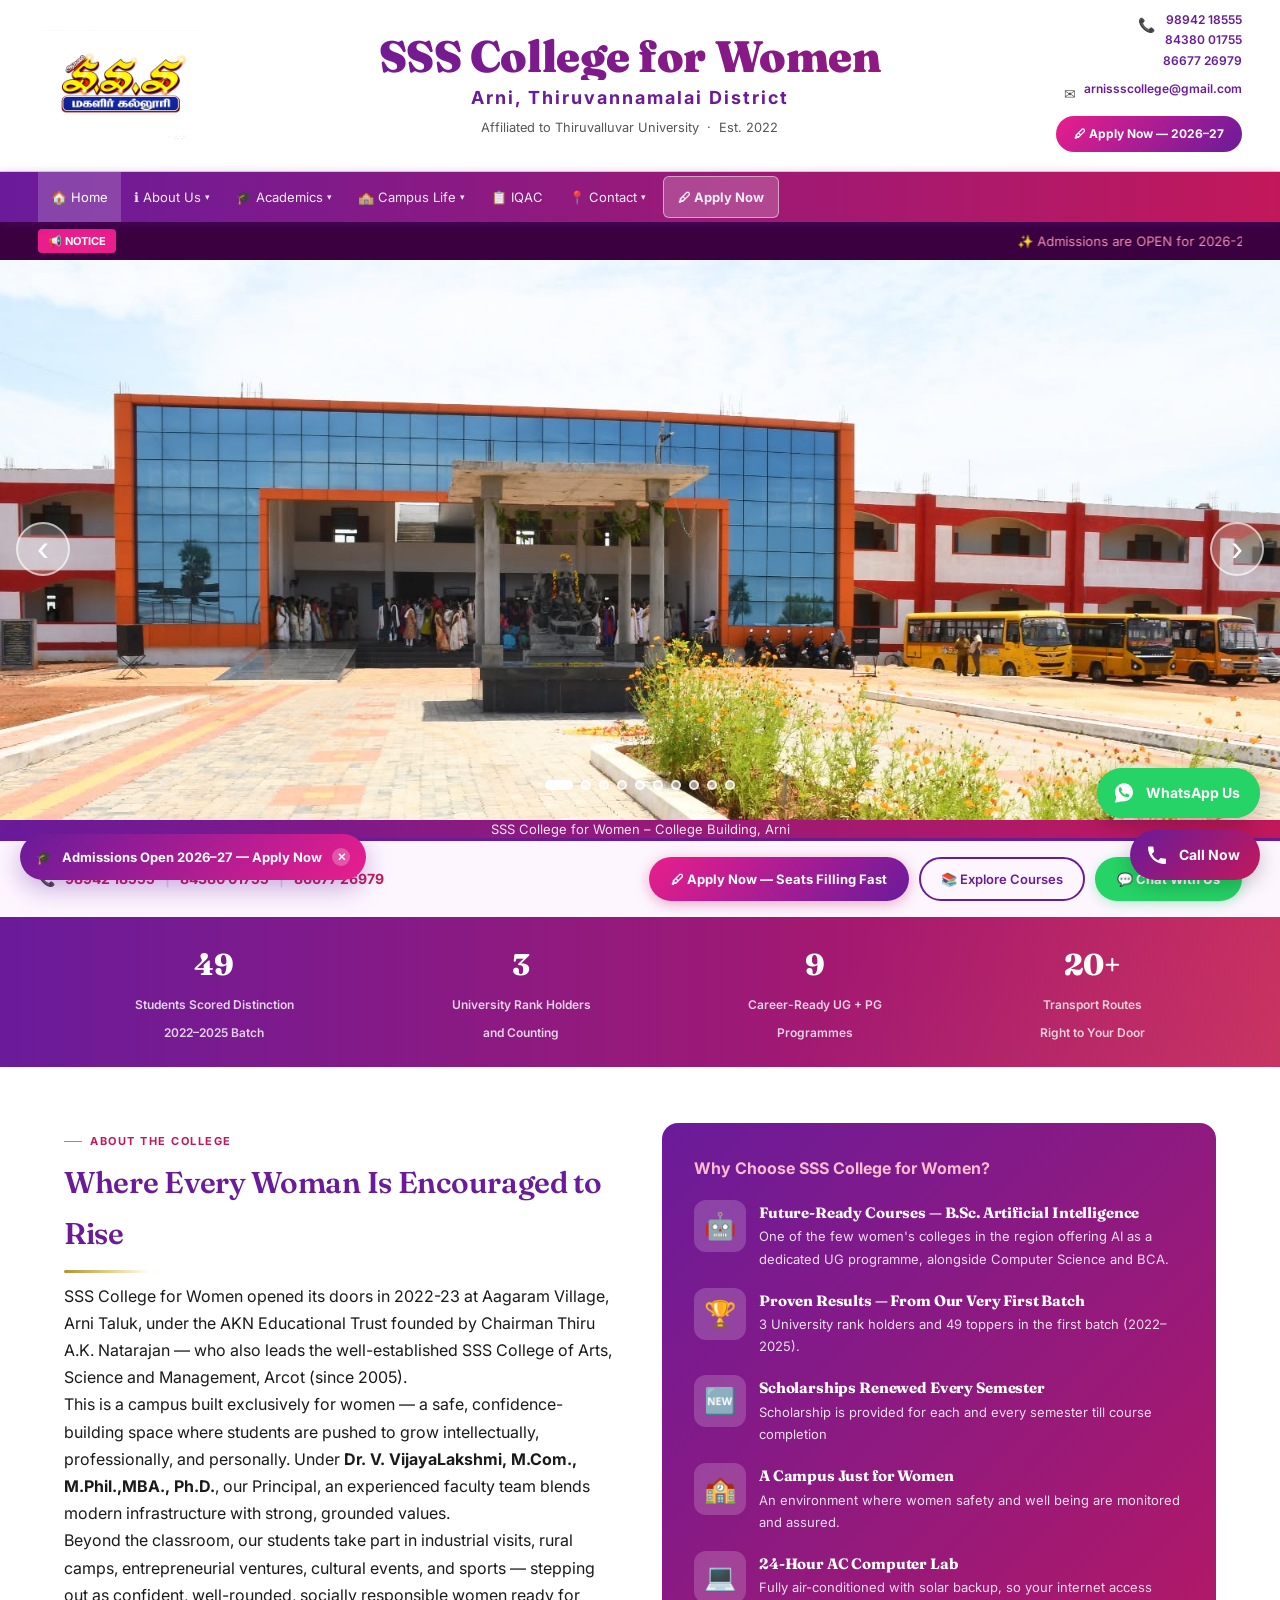
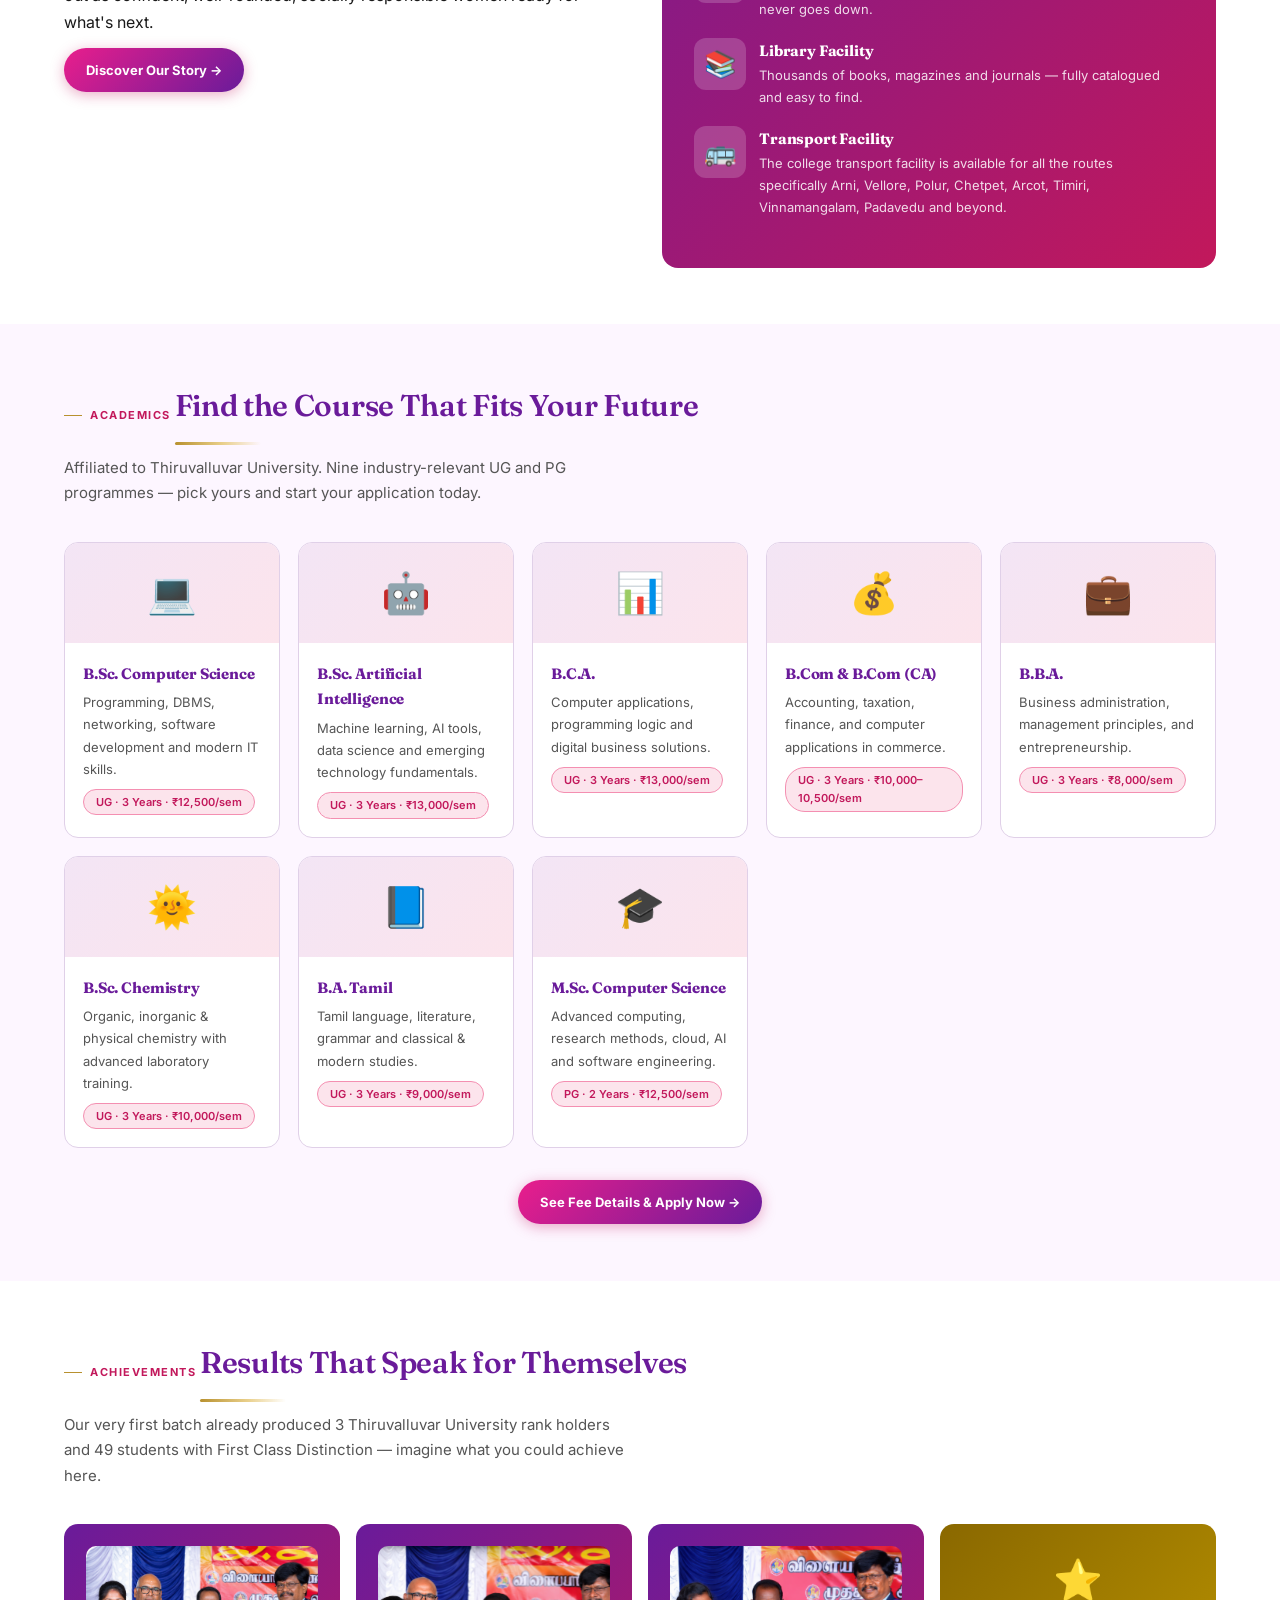
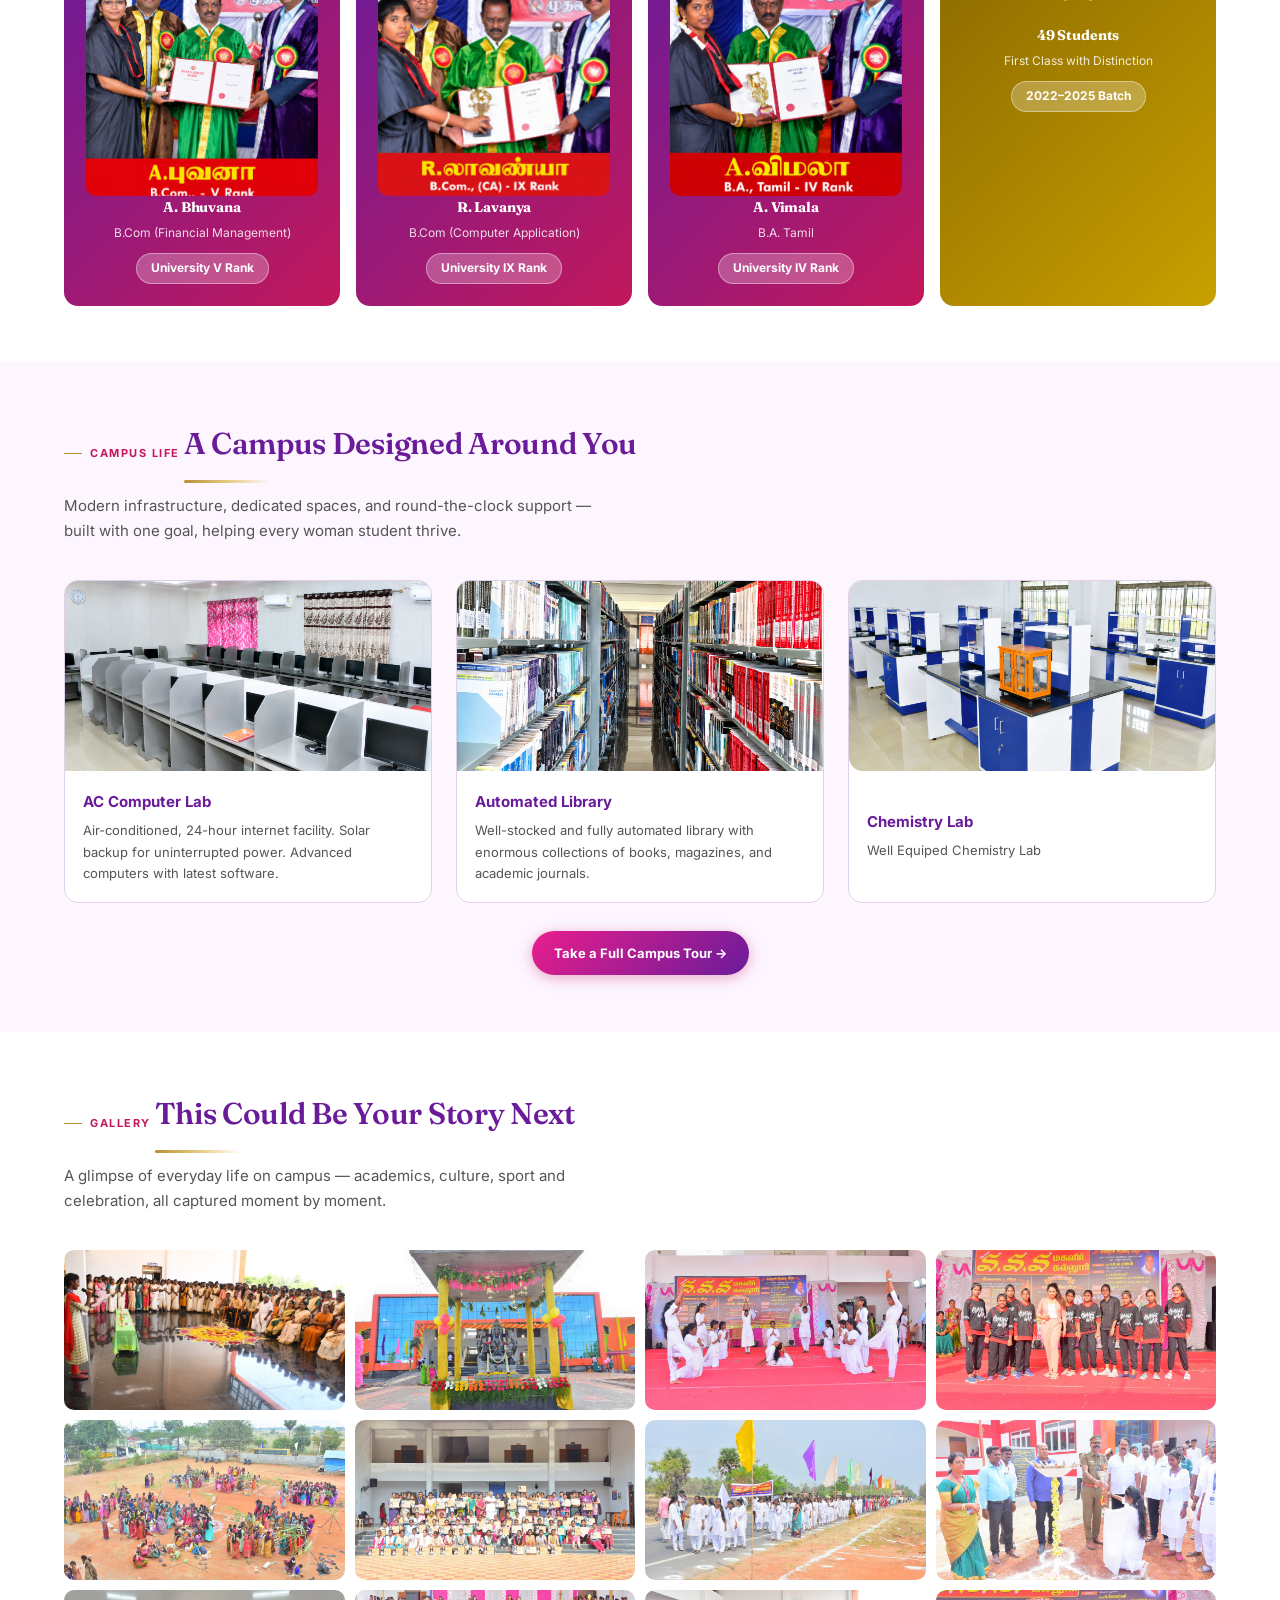
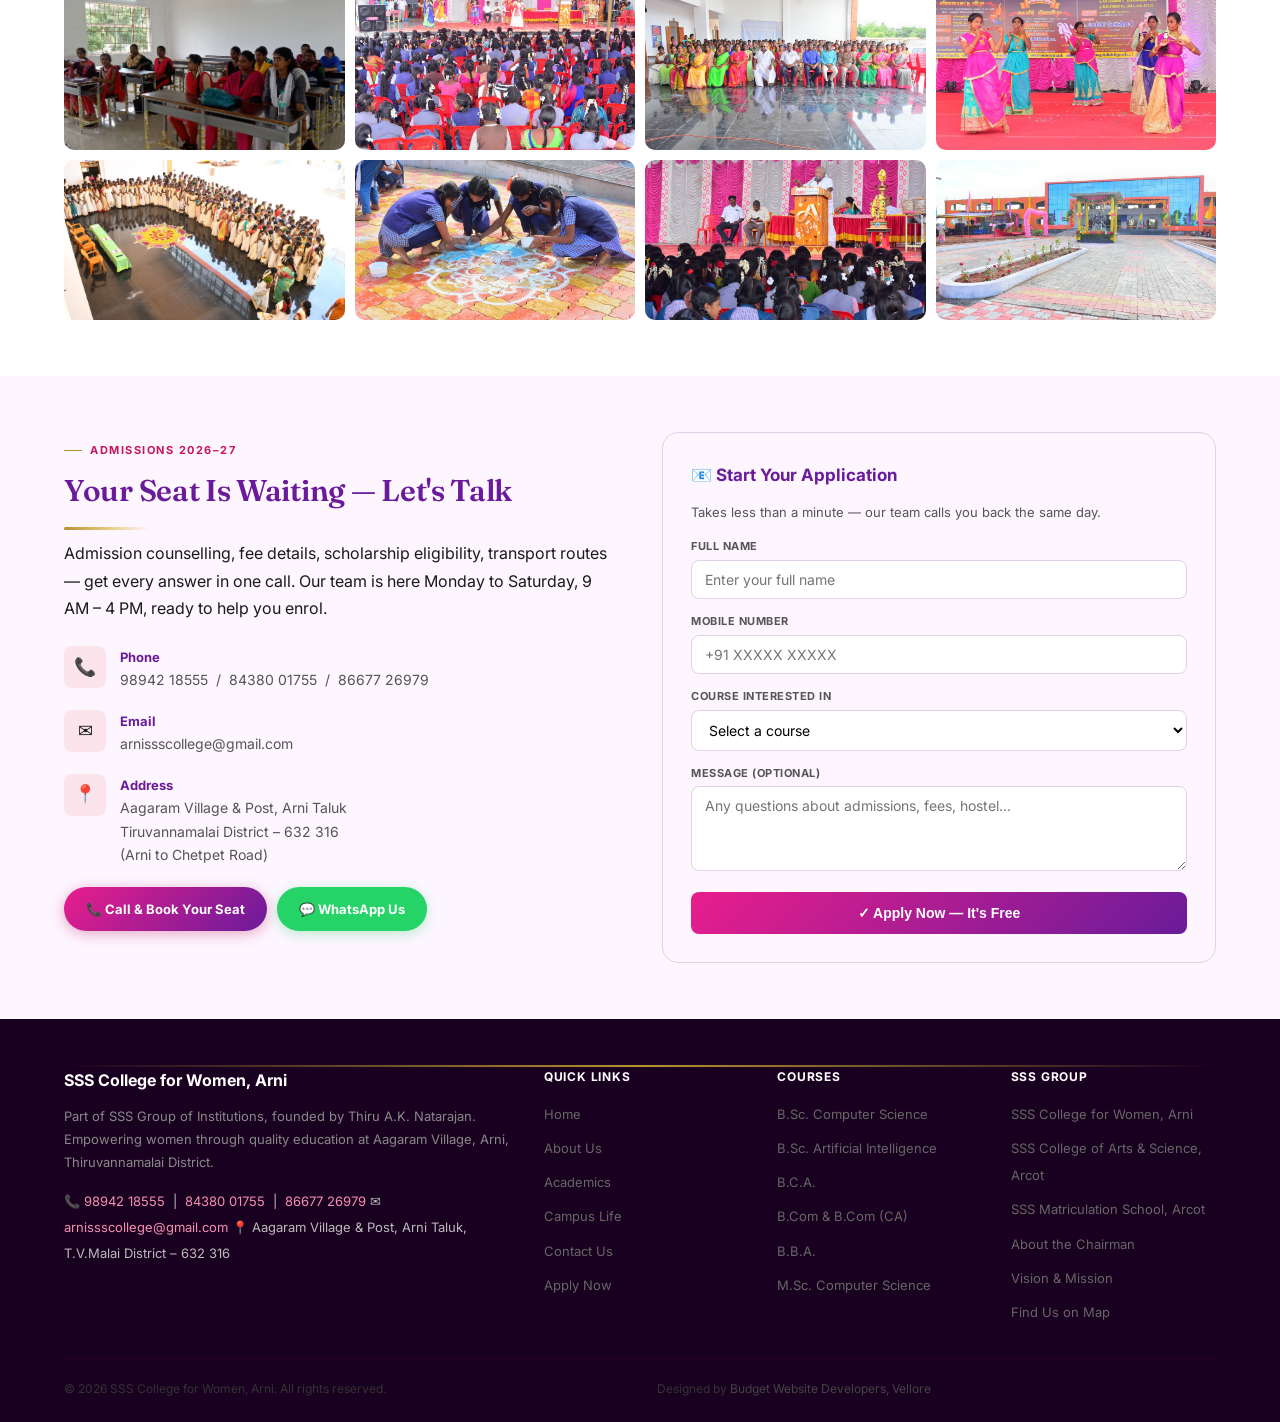
==== commit fe6fb39d: "changed website address" ====
--- a/index.html
+++ b/index.html
@@ -20,7 +20,7 @@
     <meta property="og:title" content="SSS College for Women, Arni" />
     <meta property="og:type" content="website" />
     <meta property="og:locale" content="en_IN" />
-    <link rel="canonical" href="https://ssscollegeforwomenarni.ac.in/" />
+    <link rel="canonical" href="https://ssswomenscollege.com/" />
     <script type="application/ld+json">
       {
         "@context": "https://schema.org",
@@ -37,7 +37,7 @@
         },
         "telephone": ["+919894218555", "+918438001755", "+918667726979"],
         "email": "arnissscollege@gmail.com",
-        "url": "https://ssscollegeforwomenarni.ac.in/",
+        "url": "https://ssswomenscollege.com/",
         "foundingDate": "2022",
         "sameAs": ["https://www.facebook.com/ssscollegearni/"]
       }
--- a/premium.css
+++ b/premium.css
@@ -452,6 +452,49 @@
   }
 }
 
+/* ── Glance list: short icon+phrase rows replacing dense prose ─ */
+.glance-list {
+  margin: 18px 0 16px;
+}
+
+.glance-row {
+  display: flex;
+  align-items: center;
+  gap: 14px;
+  padding: 10px 0;
+  border-bottom: 1px dashed var(--border);
+  font-size: 15px;
+  color: var(--text);
+  line-height: 1.4;
+}
+
+.glance-row:last-child {
+  border-bottom: none;
+}
+
+.glance-icon {
+  font-size: 26px;
+  flex-shrink: 0;
+  width: 40px;
+  text-align: center;
+}
+
+/* ── Bigger, easier-to-scan icons across the site ────────────── */
+.about-icon {
+  width: 52px !important;
+  height: 52px !important;
+  font-size: 26px !important;
+  border-radius: 12px !important;
+}
+
+.about-item strong {
+  font-size: 15px !important;
+}
+
+.rank-card .medal {
+  font-size: 40px;
+}
+
 /* ── Mobile refinements ──────────────────────────────────────── */
 @media (max-width: 640px) {
   .s-title { padding-bottom: 10px; }
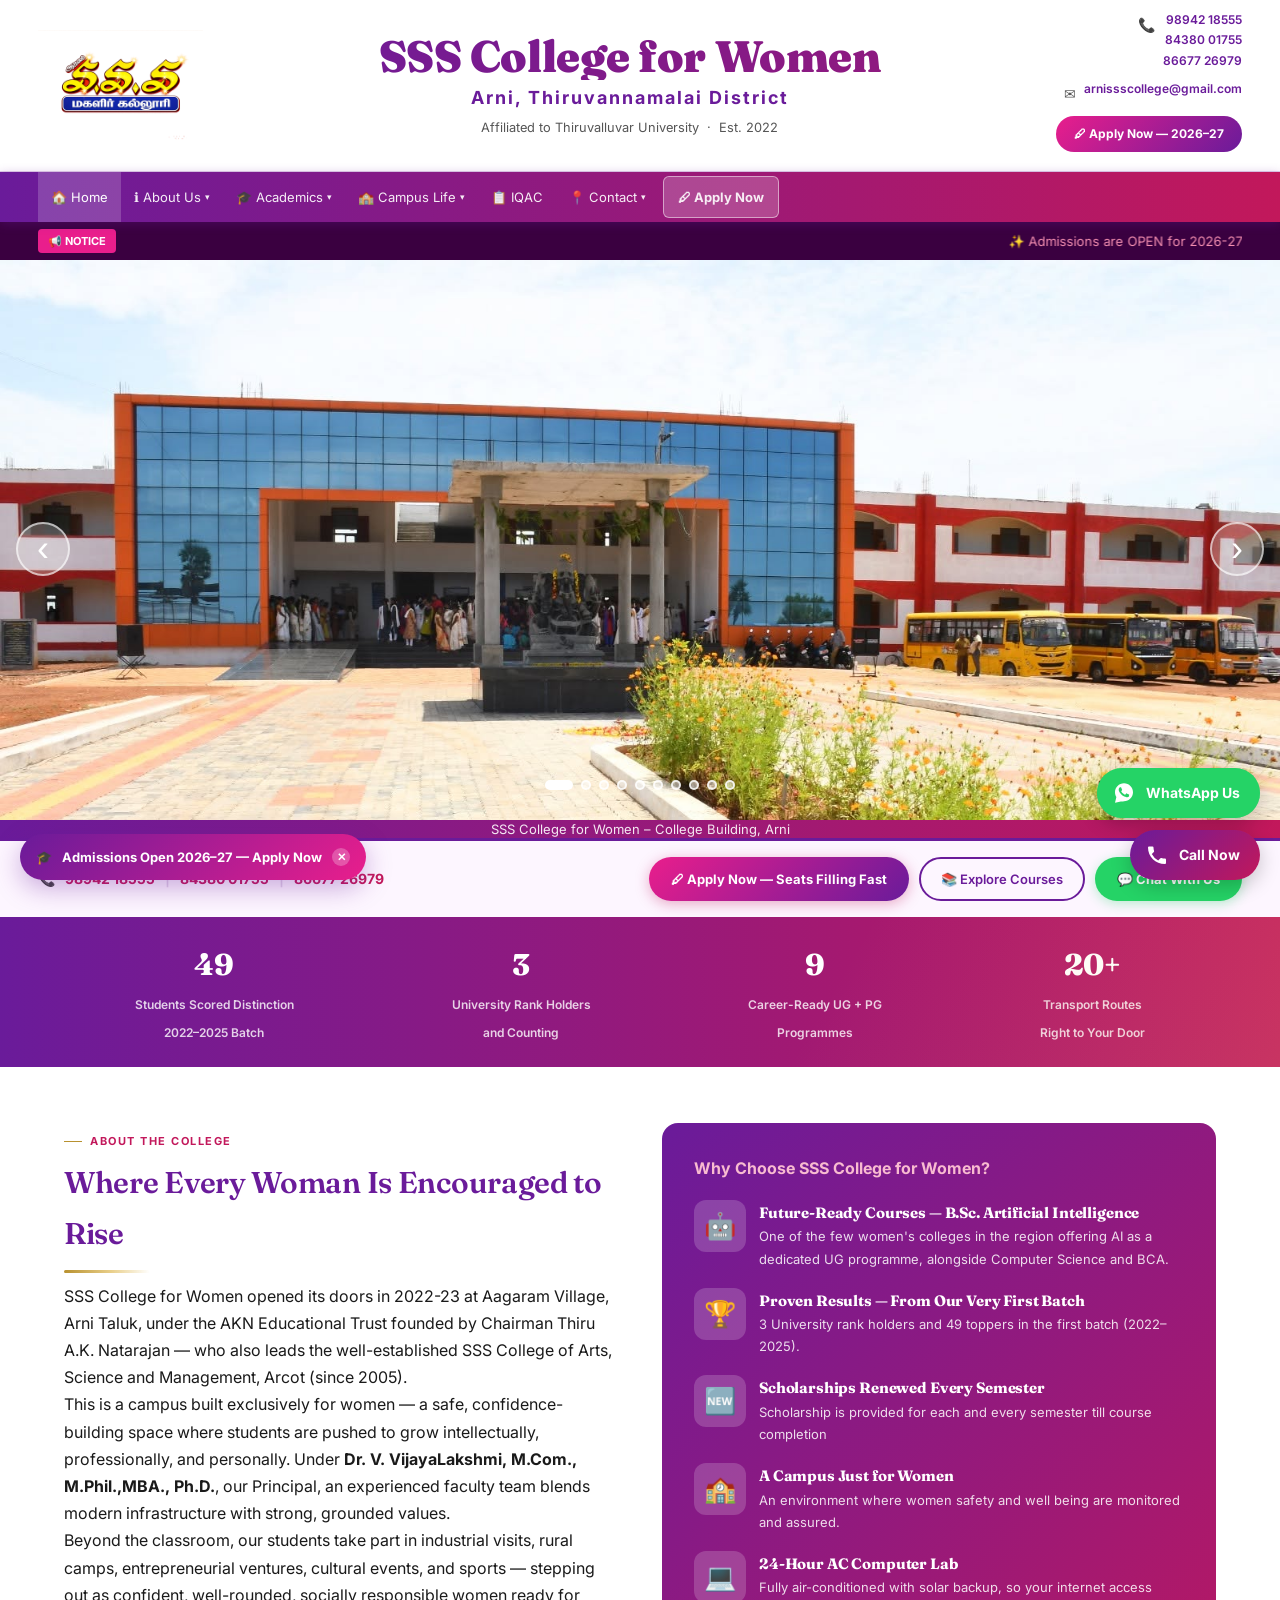
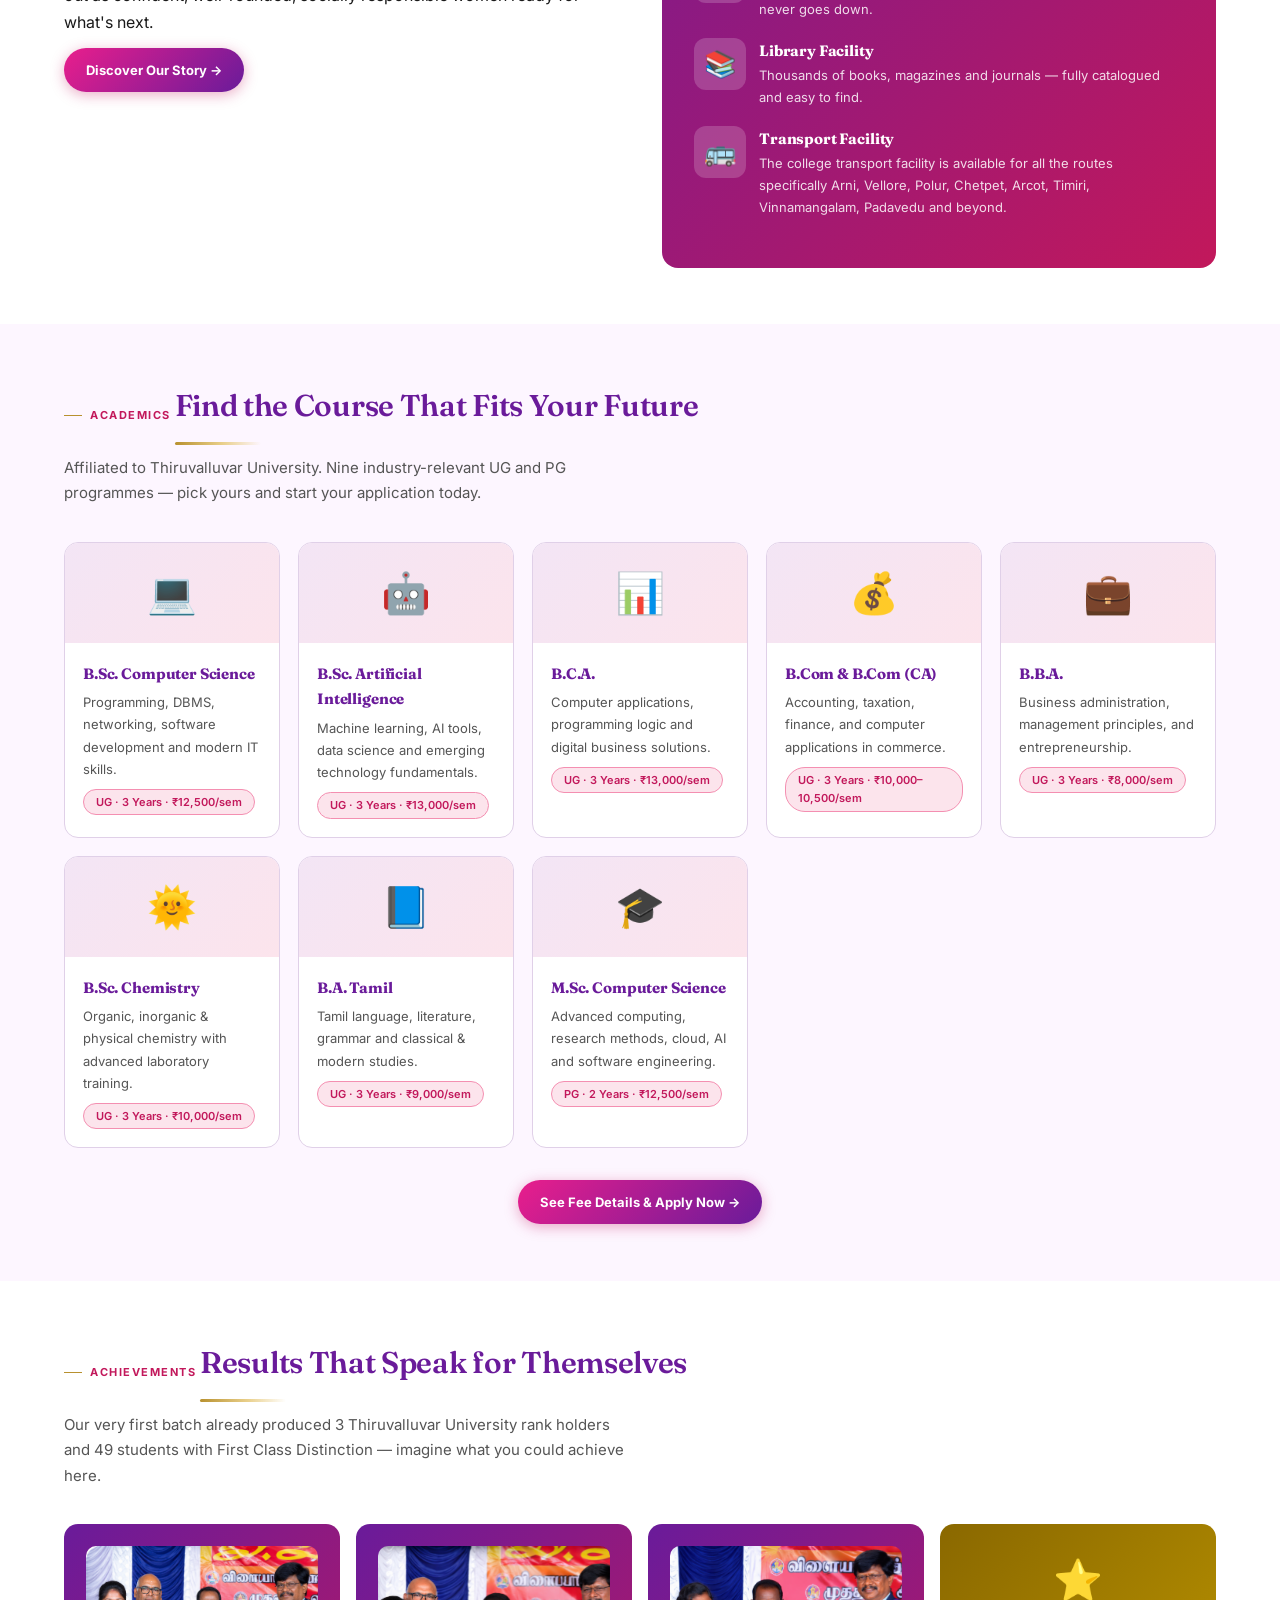
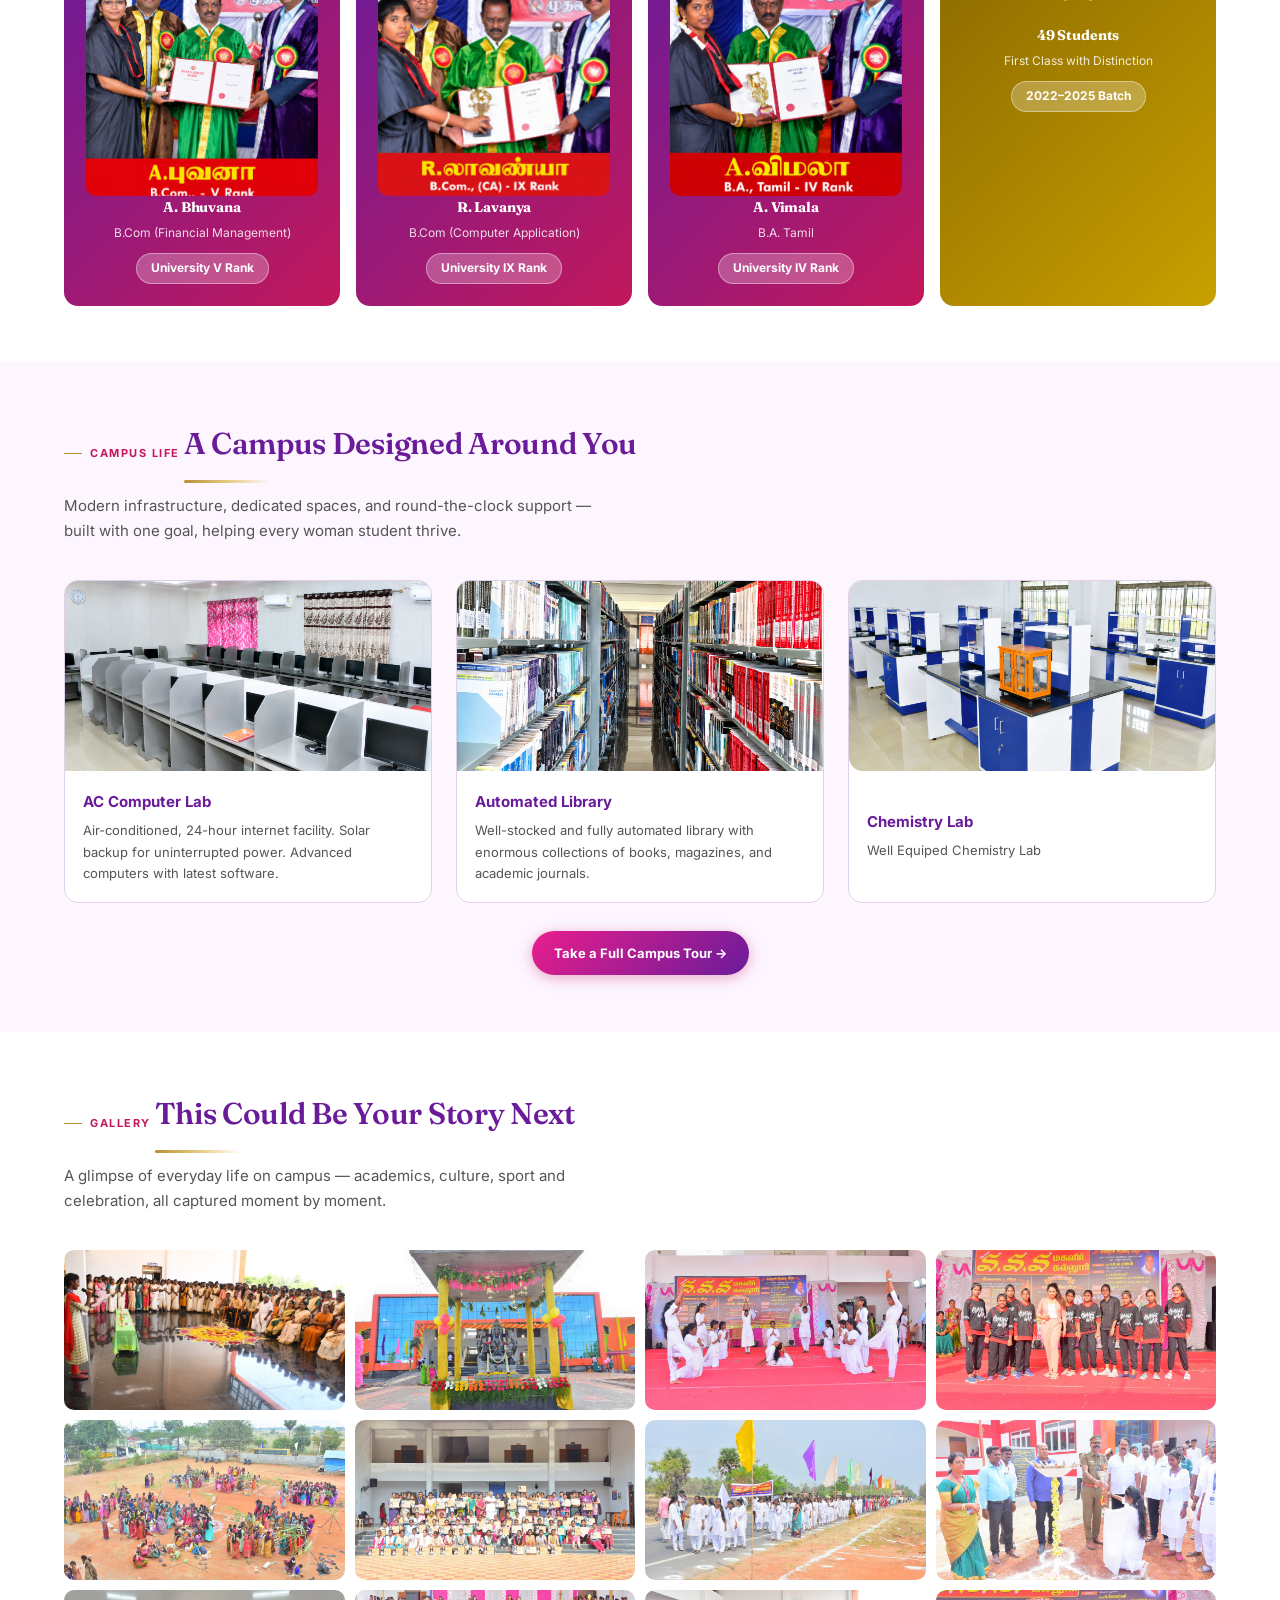
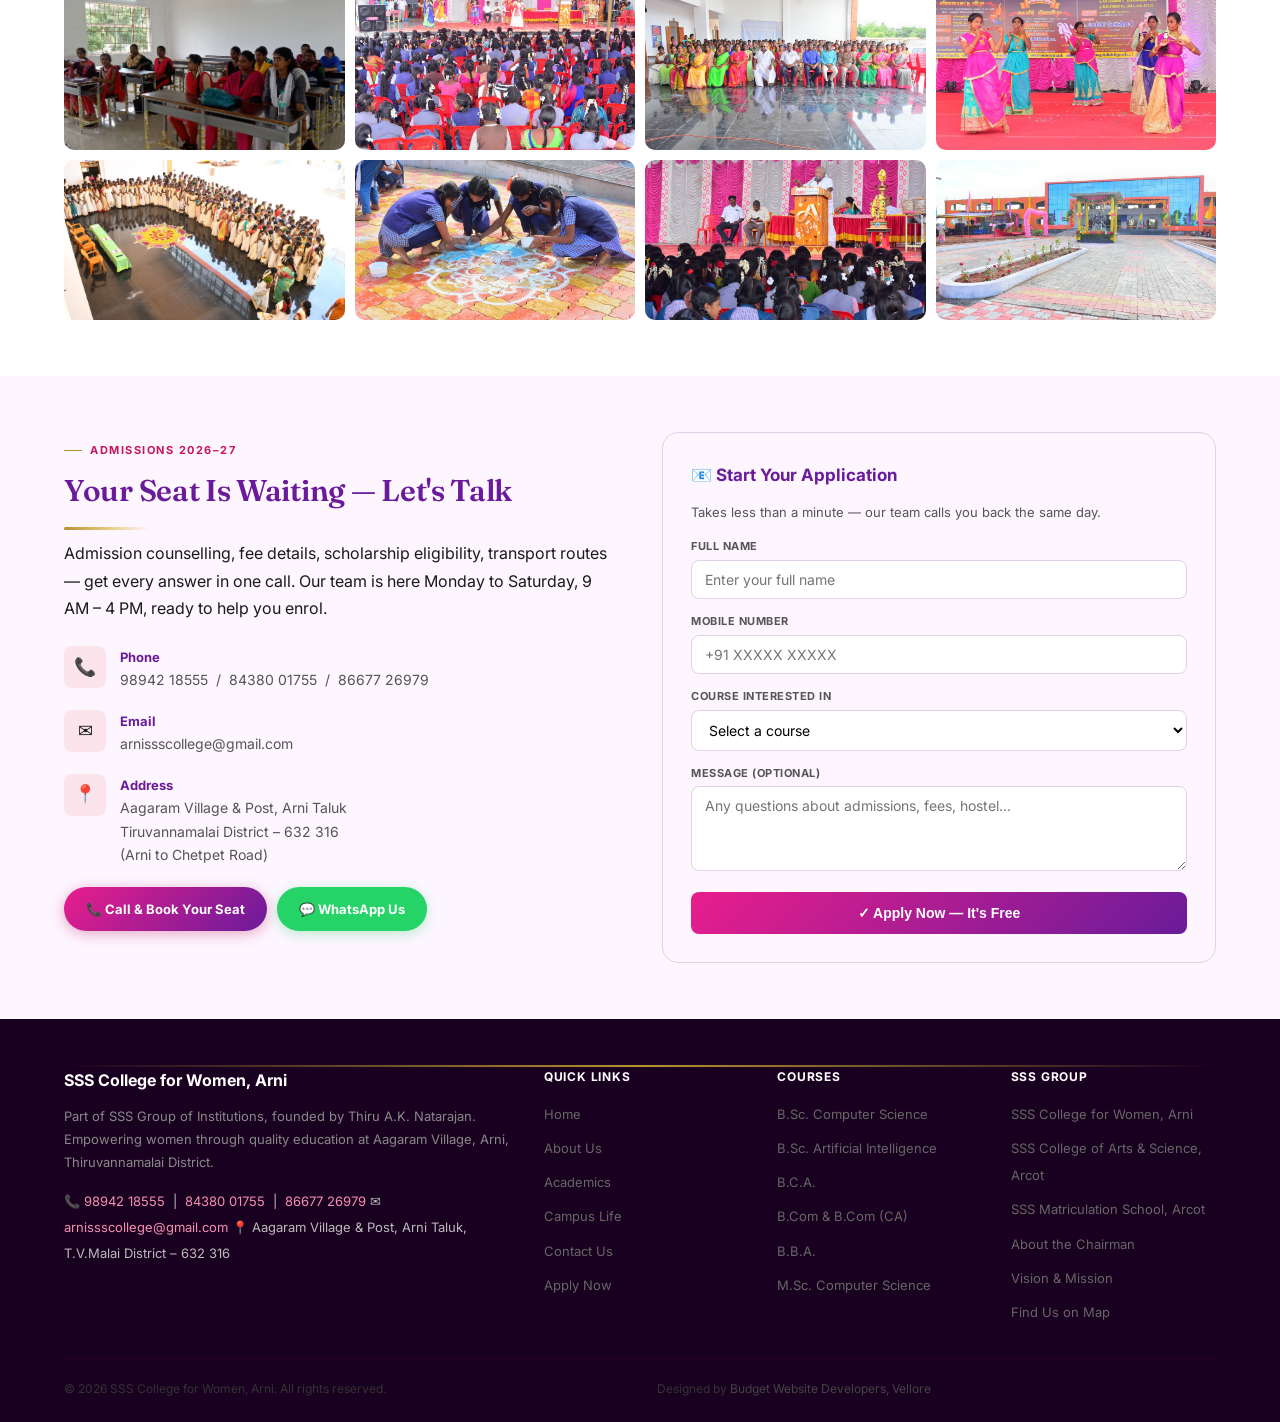
==== commit 4302220e: "made it a friendly message for enquiry" ====
--- a/index.html
+++ b/index.html
@@ -159,7 +159,7 @@
               >&#128218; Explore Courses</a
             >
             <a
-              href="https://wa.me/919894218555?text=Hello%2C%20I%20want%20to%20know%20about%20admissions%20at%20SSS%20College%20for%20Women%20Arni"
+              href="https://wa.me/919894218555?text=Respected%20Sir%2FMadam%2C%20I%20am%20interested%20in%20joining%20SSS%20College%20for%20Women%2C%20Arni.%20Kindly%20share%20details%20regarding%20admissions%2C%20available%20courses%2C%20and%20fees.%20Thank%20you."
               class="btn-wa"
               onclick="trackWA()"
               target="_blank"
@@ -774,7 +774,7 @@
               >&#128222; Call & Book Your Seat</a
             >
             <a
-              href="https://wa.me/919894218555?text=Hello%2C%20I%20want%20to%20know%20about%20admissions%20at%20SSS%20College%20for%20Women%20Arni"
+              href="https://wa.me/919894218555?text=Respected%20Sir%2FMadam%2C%20I%20am%20interested%20in%20joining%20SSS%20College%20for%20Women%2C%20Arni.%20Kindly%20share%20details%20regarding%20admissions%2C%20available%20courses%2C%20and%20fees.%20Thank%20you."
               class="btn-wa"
               onclick="trackWA()"
               target="_blank"
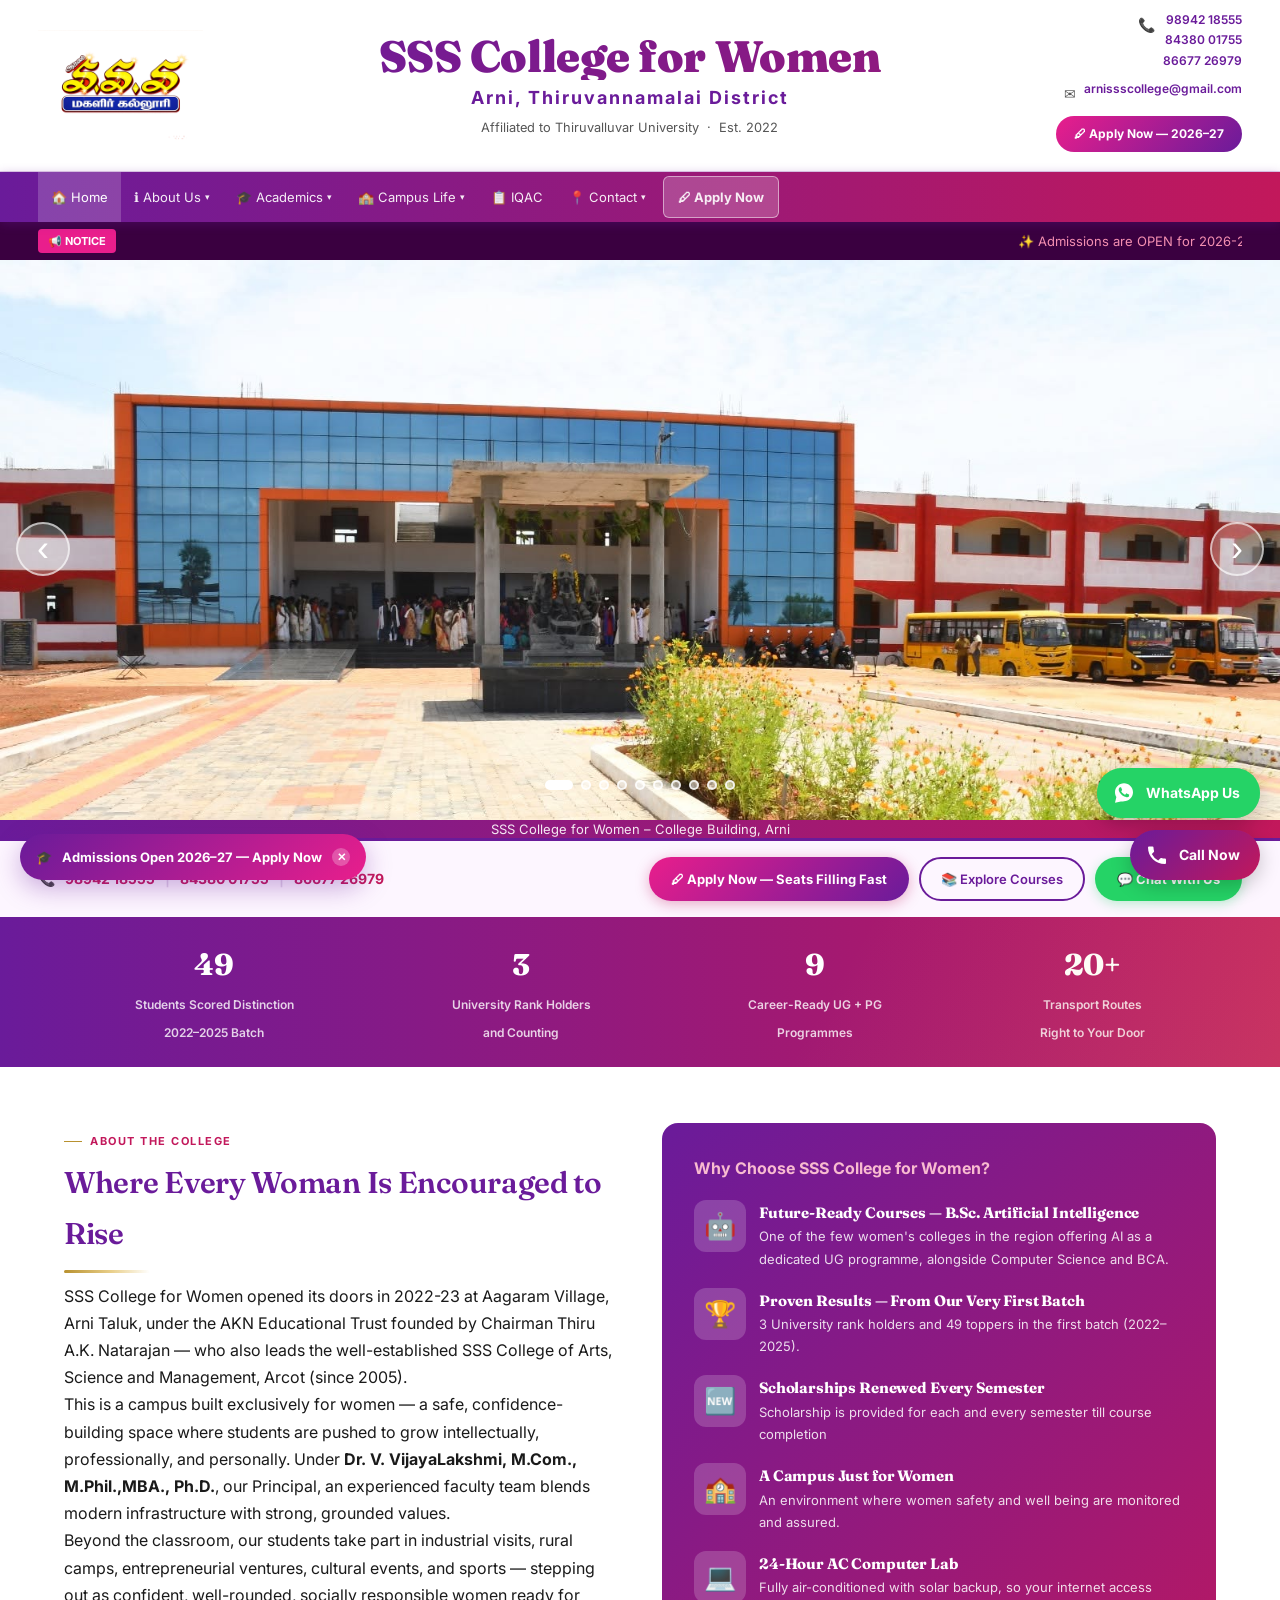
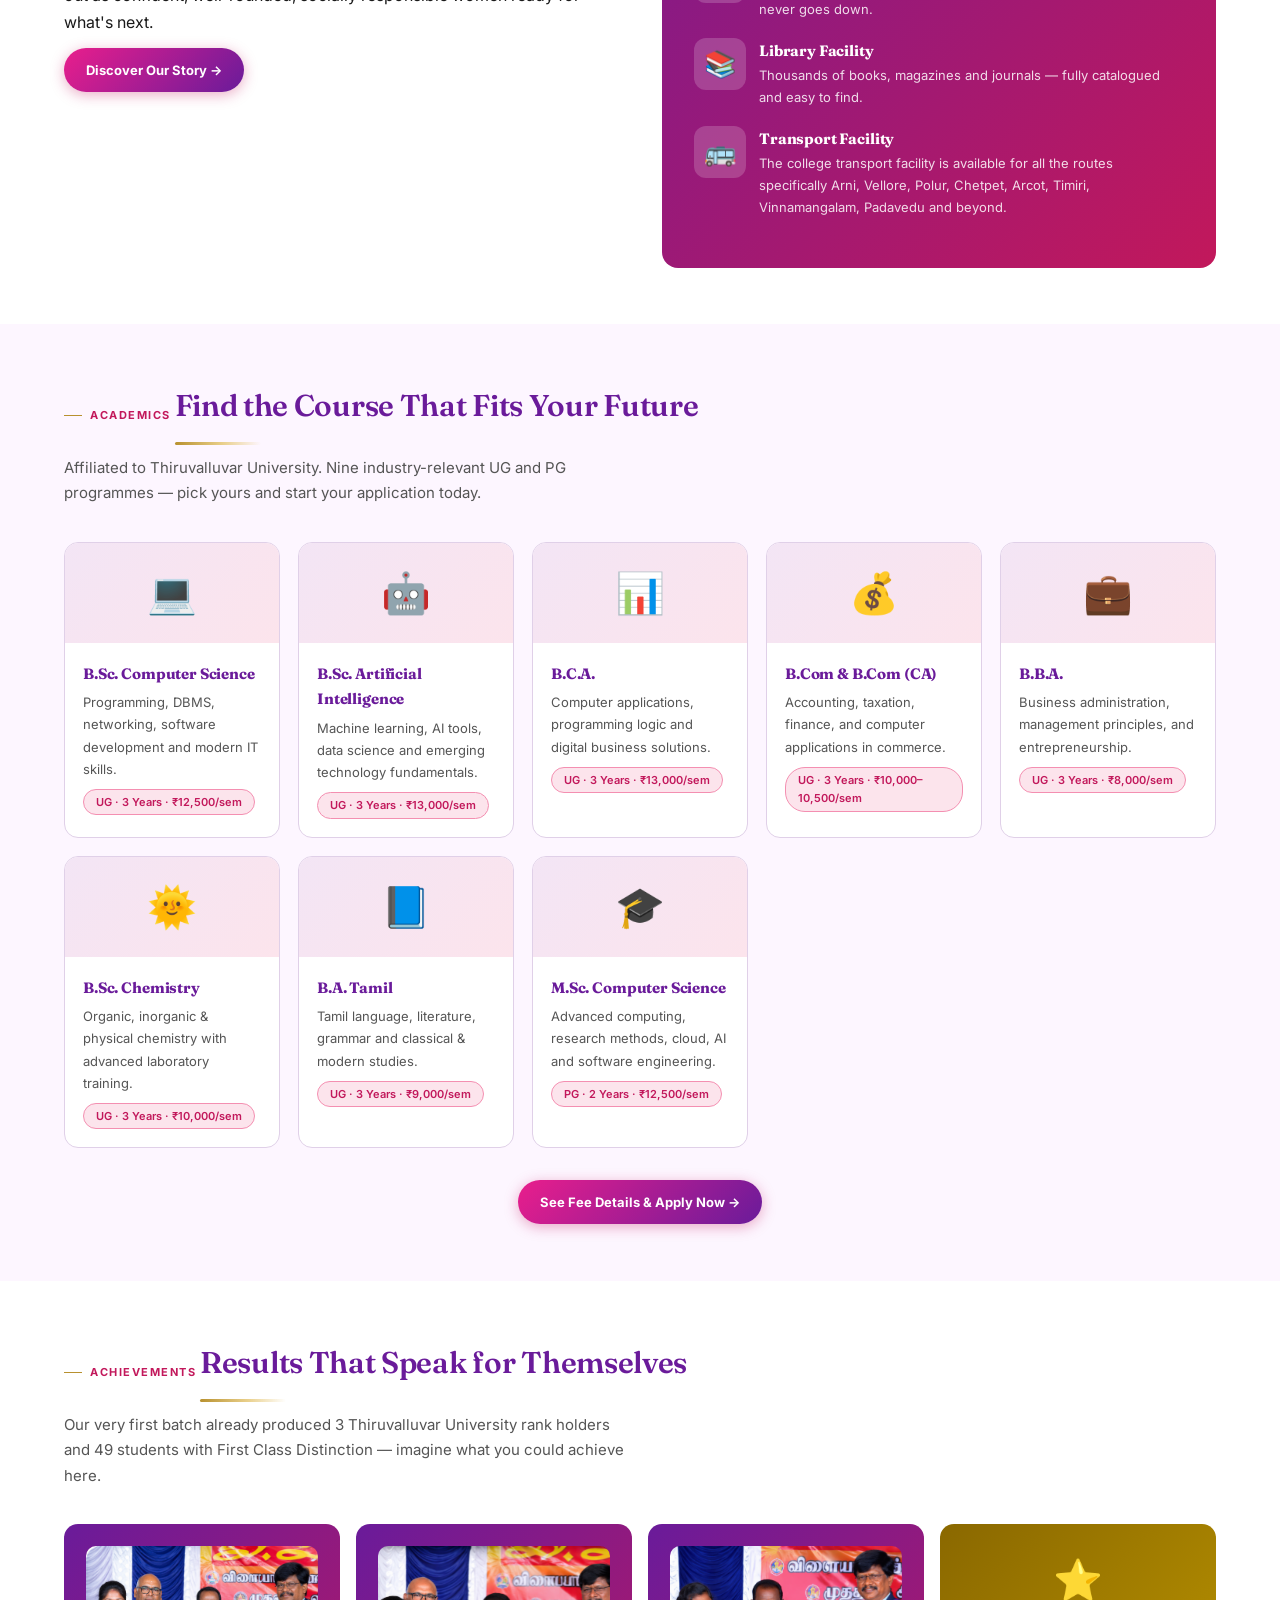
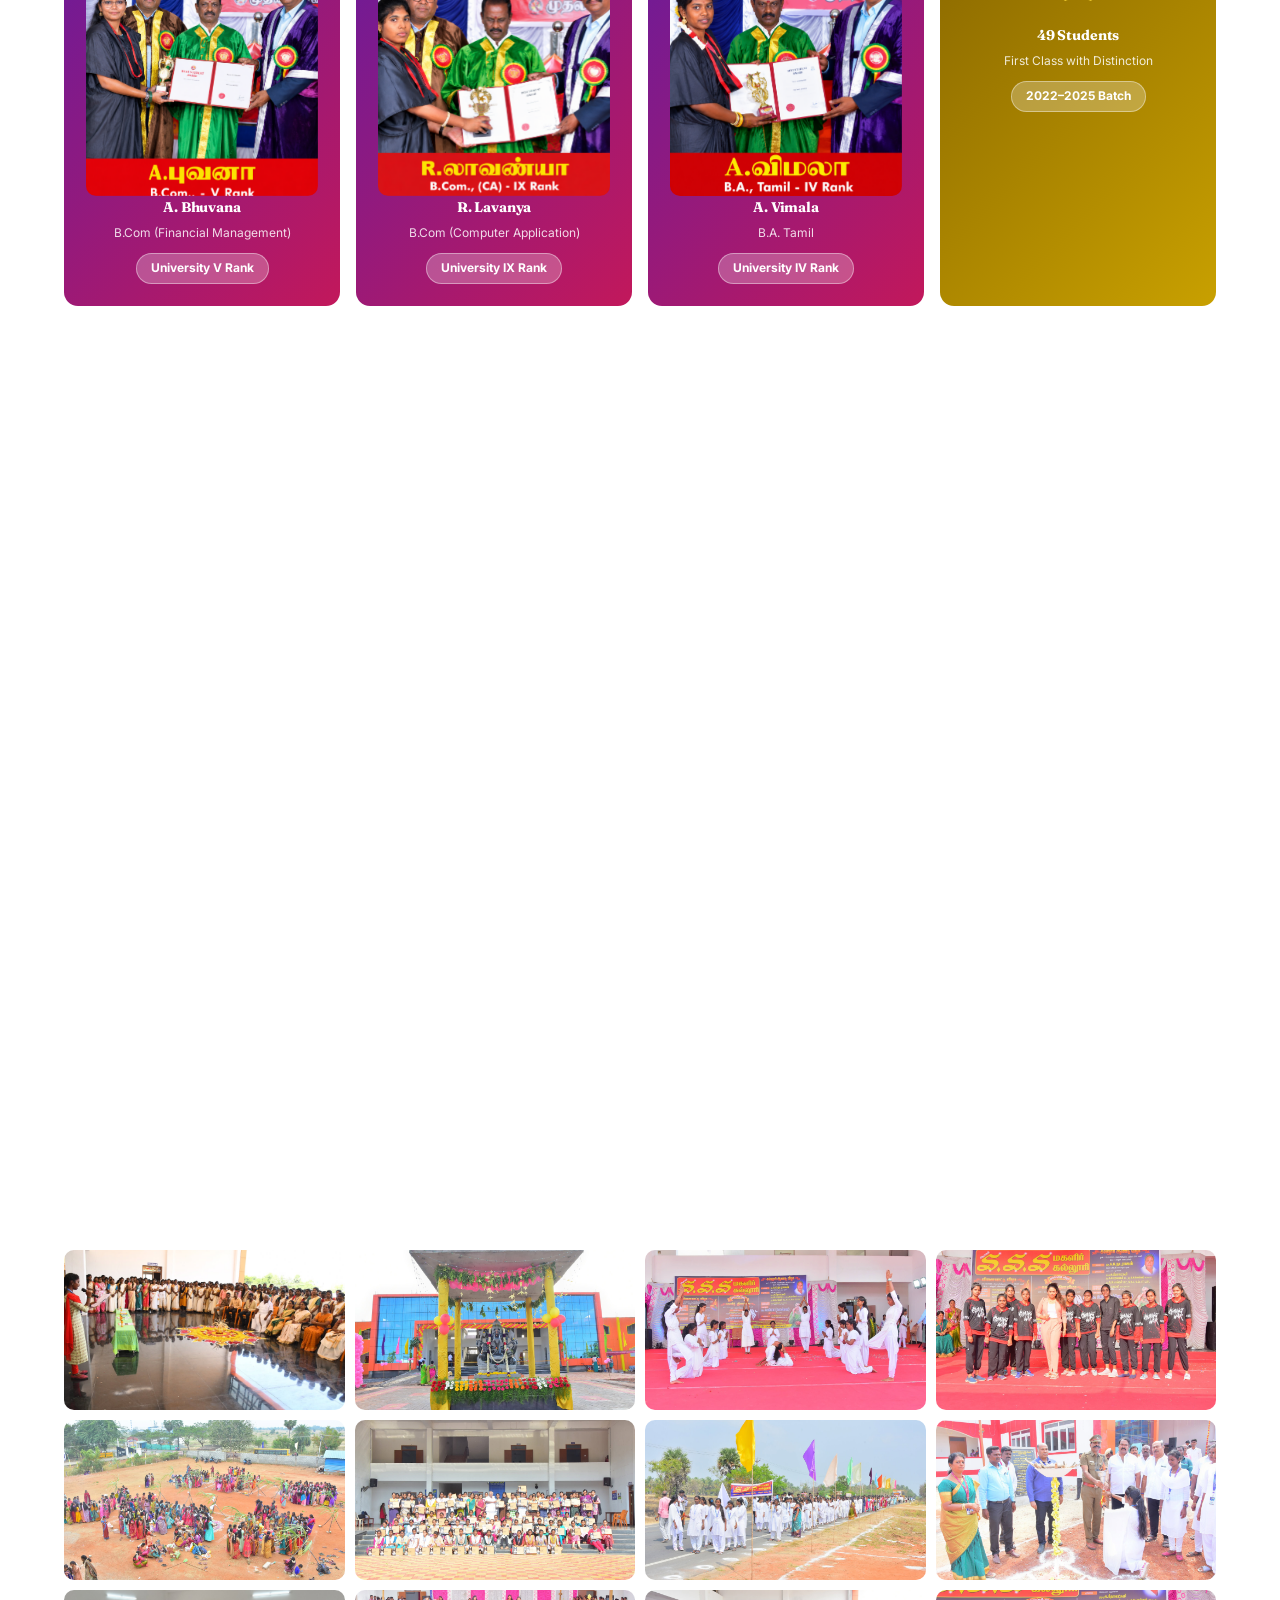
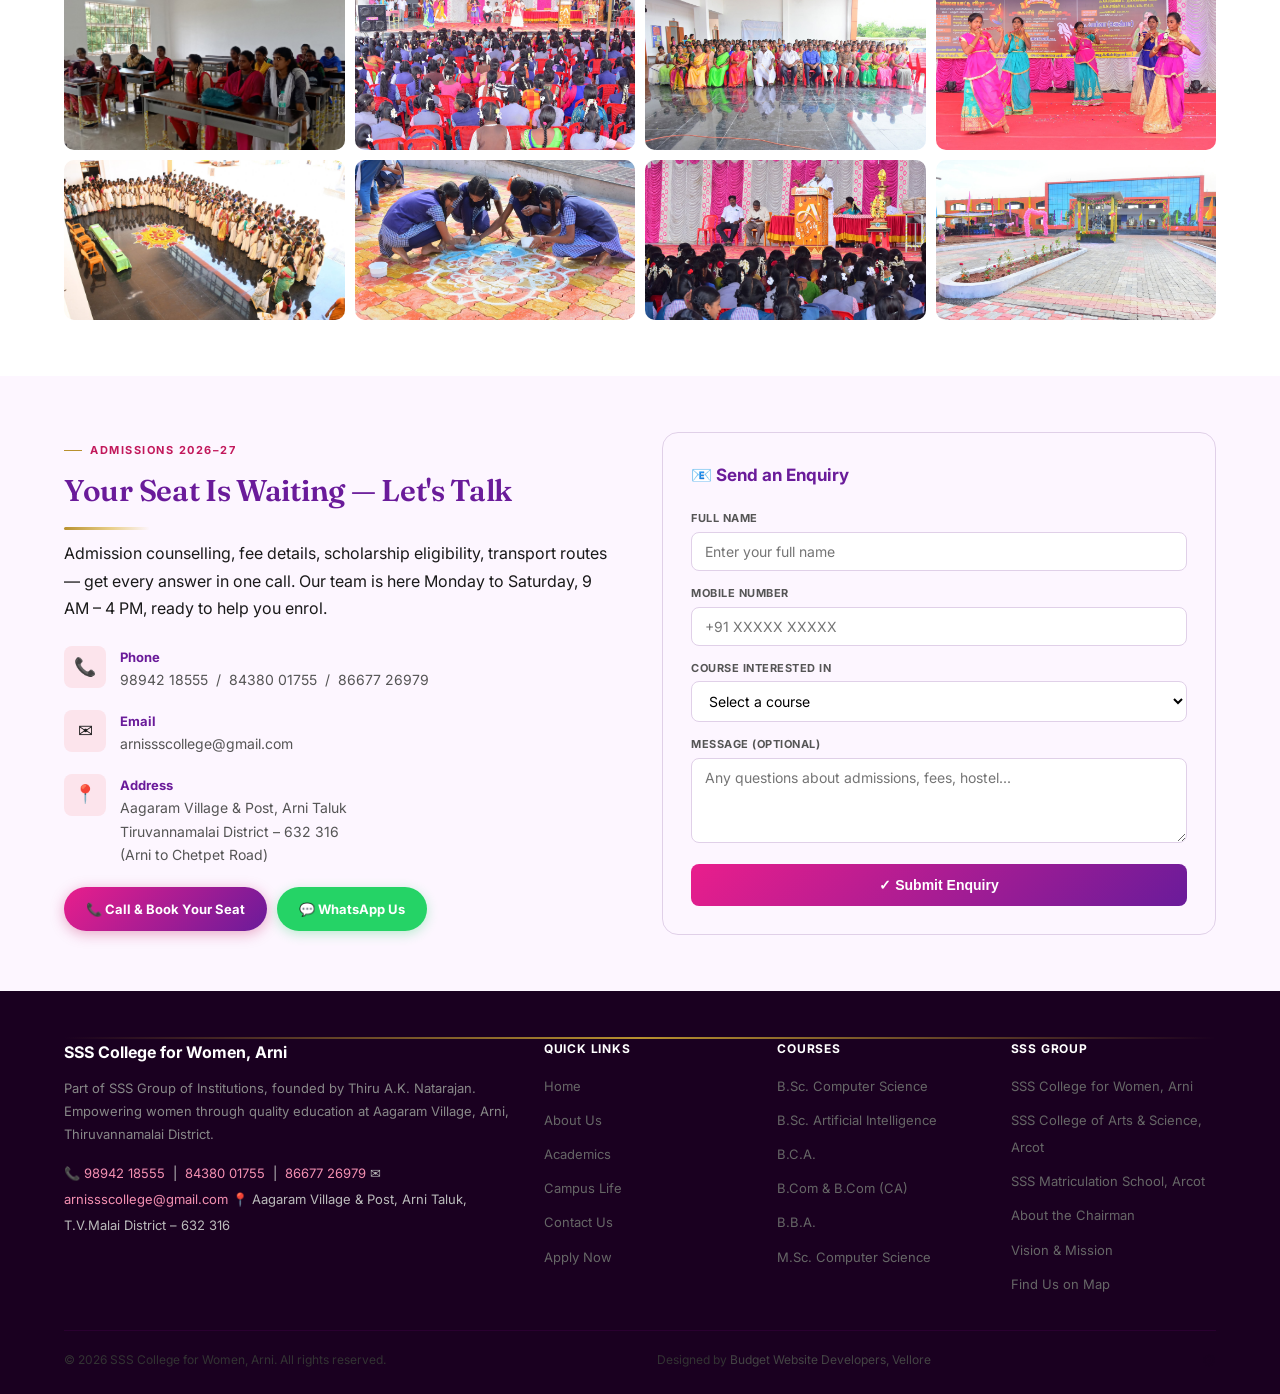
==== commit ca4d0079: "Index page enquiry" ====
--- a/index.html
+++ b/index.html
@@ -785,37 +785,38 @@
         <form
           class="enquiry-box"
           id="enquiryForm"
-          action="https://formsubmit.co/ajax/arnissscollege@gmail.com"
+          action="https://api.web3forms.com/submit"
           method="POST"
           onsubmit="return submitEnquiry(event, this);"
         >
           <input
             type="hidden"
-            name="_subject"
+            name="access_key"
+            value="ef179c0f-71b1-4167-aaf3-29e8eff3de8b"
+          />
+          <input
+            type="hidden"
+            name="subject"
             value="New Admission Enquiry — SSS College Website"
           />
-          <input type="hidden" name="_template" value="table" />
-          <input type="hidden" name="_captcha" value="false" />
+          <input type="hidden" name="from_name" value="SSS College Website" />
+
           <p style="position: absolute; left: -9999px">
             <label
               >Don't fill this out if you're human:
-              <input name="_honey" tabindex="-1" autocomplete="off"
+              <input
+                type="checkbox"
+                name="botcheck"
+                tabindex="-1"
+                autocomplete="off"
             /></label>
           </p>
-          <h3>&#128231; Start Your Application</h3>
-          <p
-            style="
-              font-size: 13px;
-              color: var(--muted);
-              margin-top: -8px;
-              margin-bottom: 14px;
-            "
-          >
-            Takes less than a minute — our team calls you back the same day.
-          </p>
+
+          <h3>&#128231; Send an Enquiry</h3>
+
           <div class="form-group">
-            <label>Full Name</label
-            ><input
+            <label>Full Name</label>
+            <input
               type="text"
               id="eq-name"
               name="name"
@@ -824,8 +825,8 @@
             />
           </div>
           <div class="form-group">
-            <label>Mobile Number</label
-            ><input
+            <label>Mobile Number</label>
+            <input
               type="tel"
               id="eq-phone"
               name="phone"
@@ -849,15 +850,16 @@
             </select>
           </div>
           <div class="form-group">
-            <label>Message (Optional)</label
-            ><textarea
+            <label>Message (Optional)</label>
+            <textarea
               id="eq-msg"
               name="message"
               placeholder="Any questions about admissions, fees, hostel..."
             ></textarea>
           </div>
+
           <button class="btn-submit" type="submit">
-            &#10003; Apply Now — It's Free
+            &#10003; Submit Enquiry
           </button>
           <p id="enquiryStatusMsg" class="enquiry-status-msg" role="status"></p>
         </form>
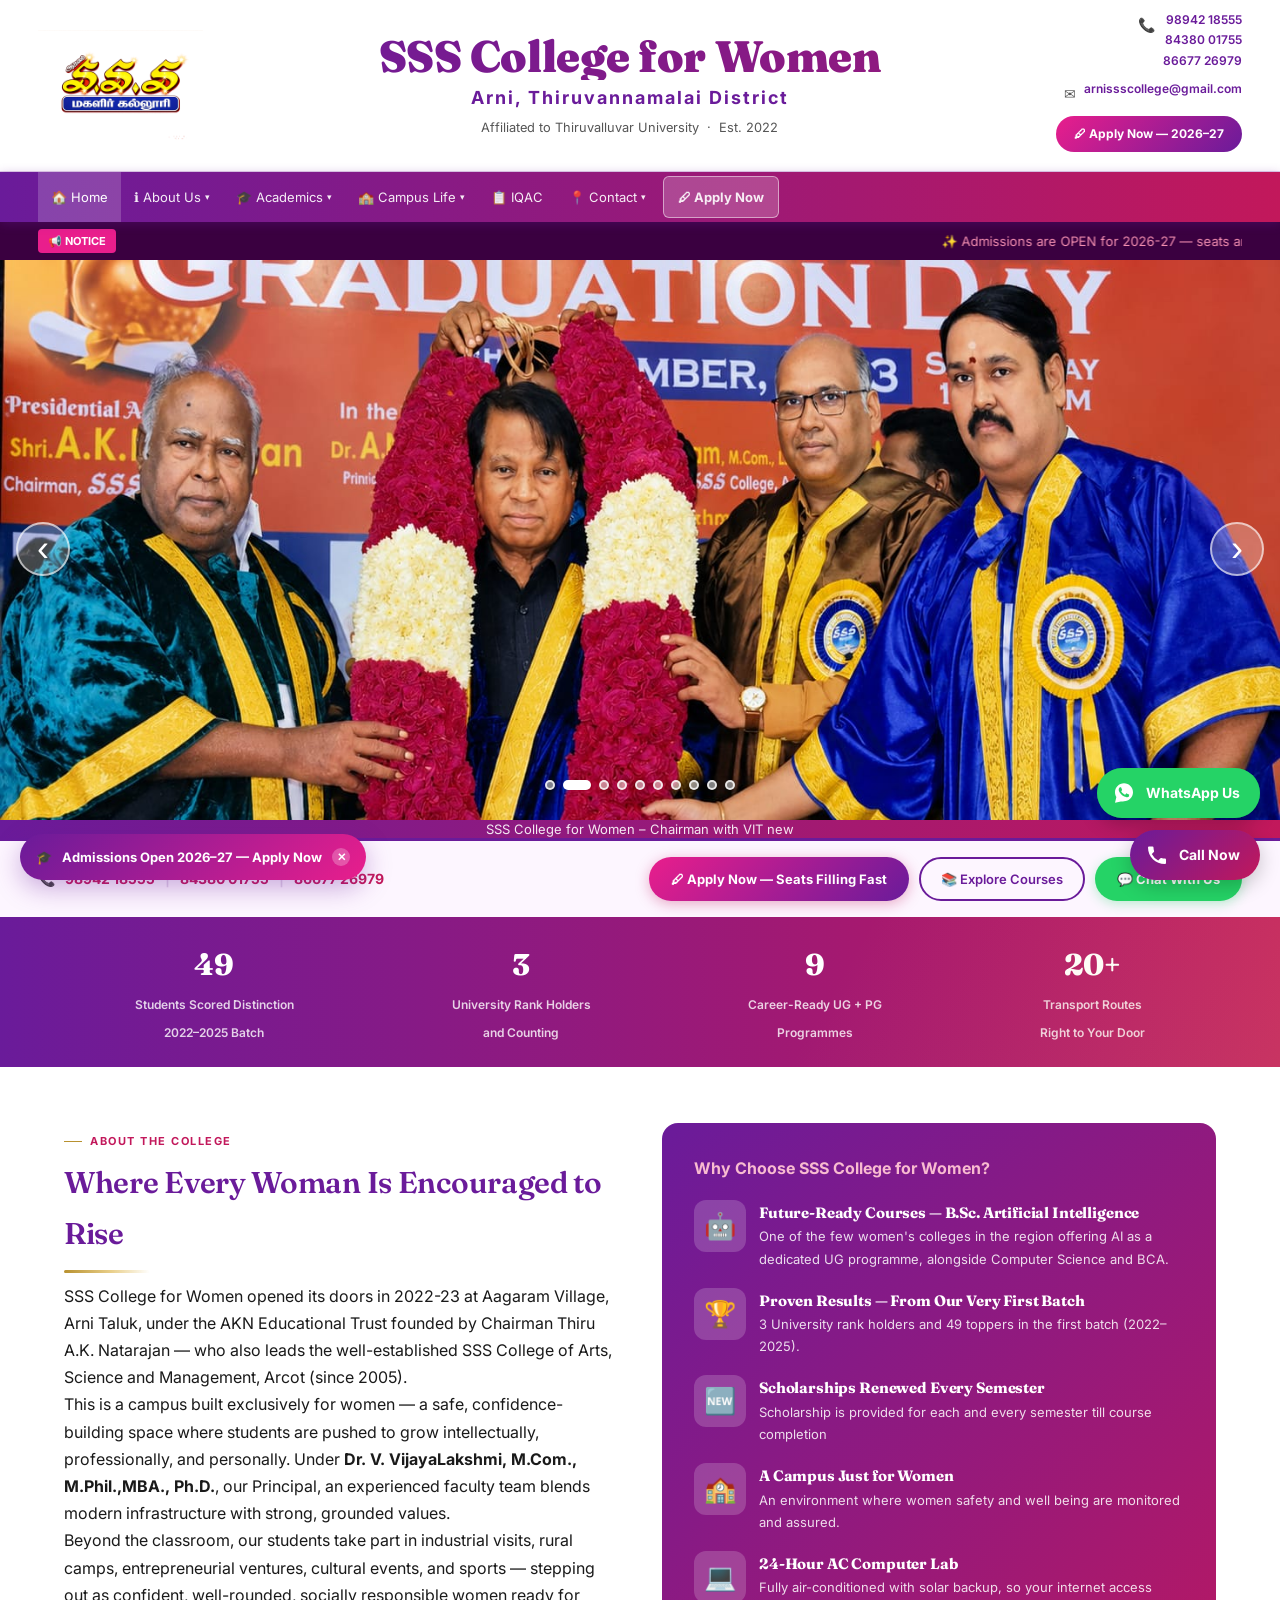
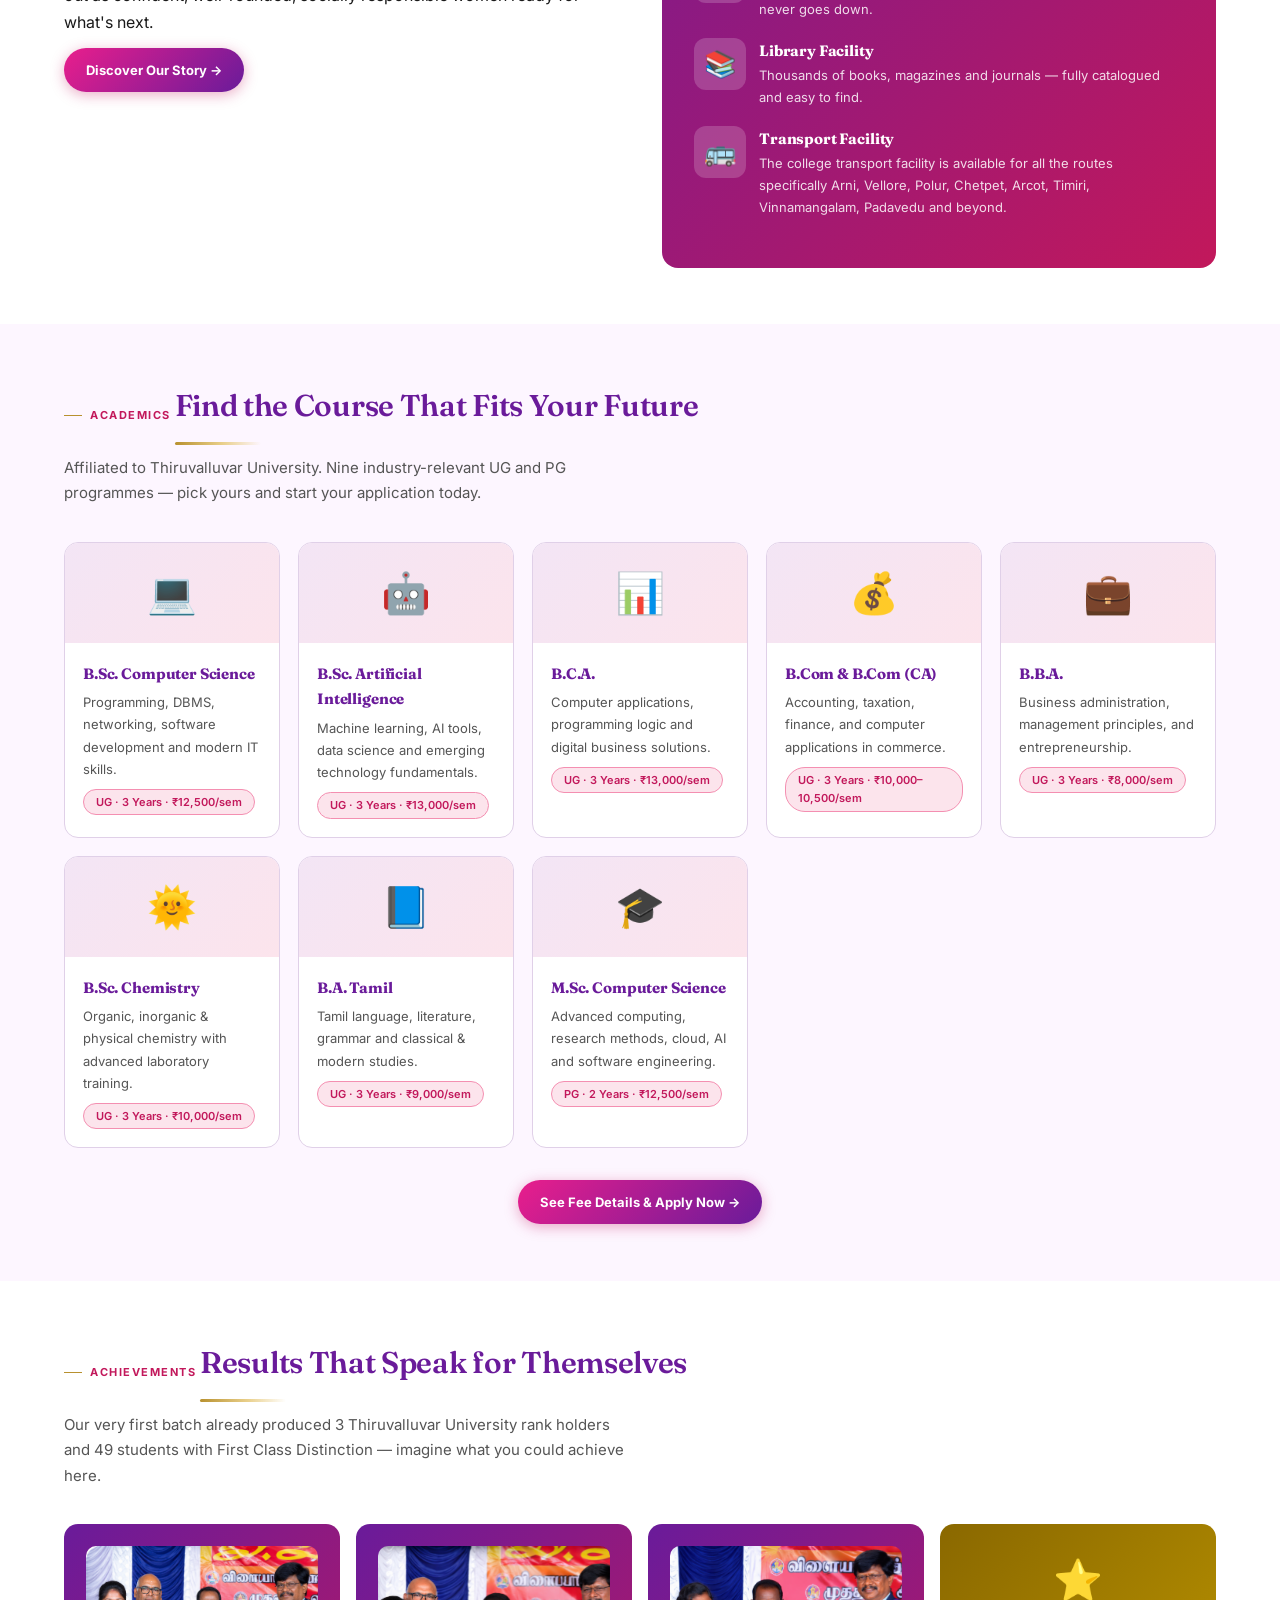
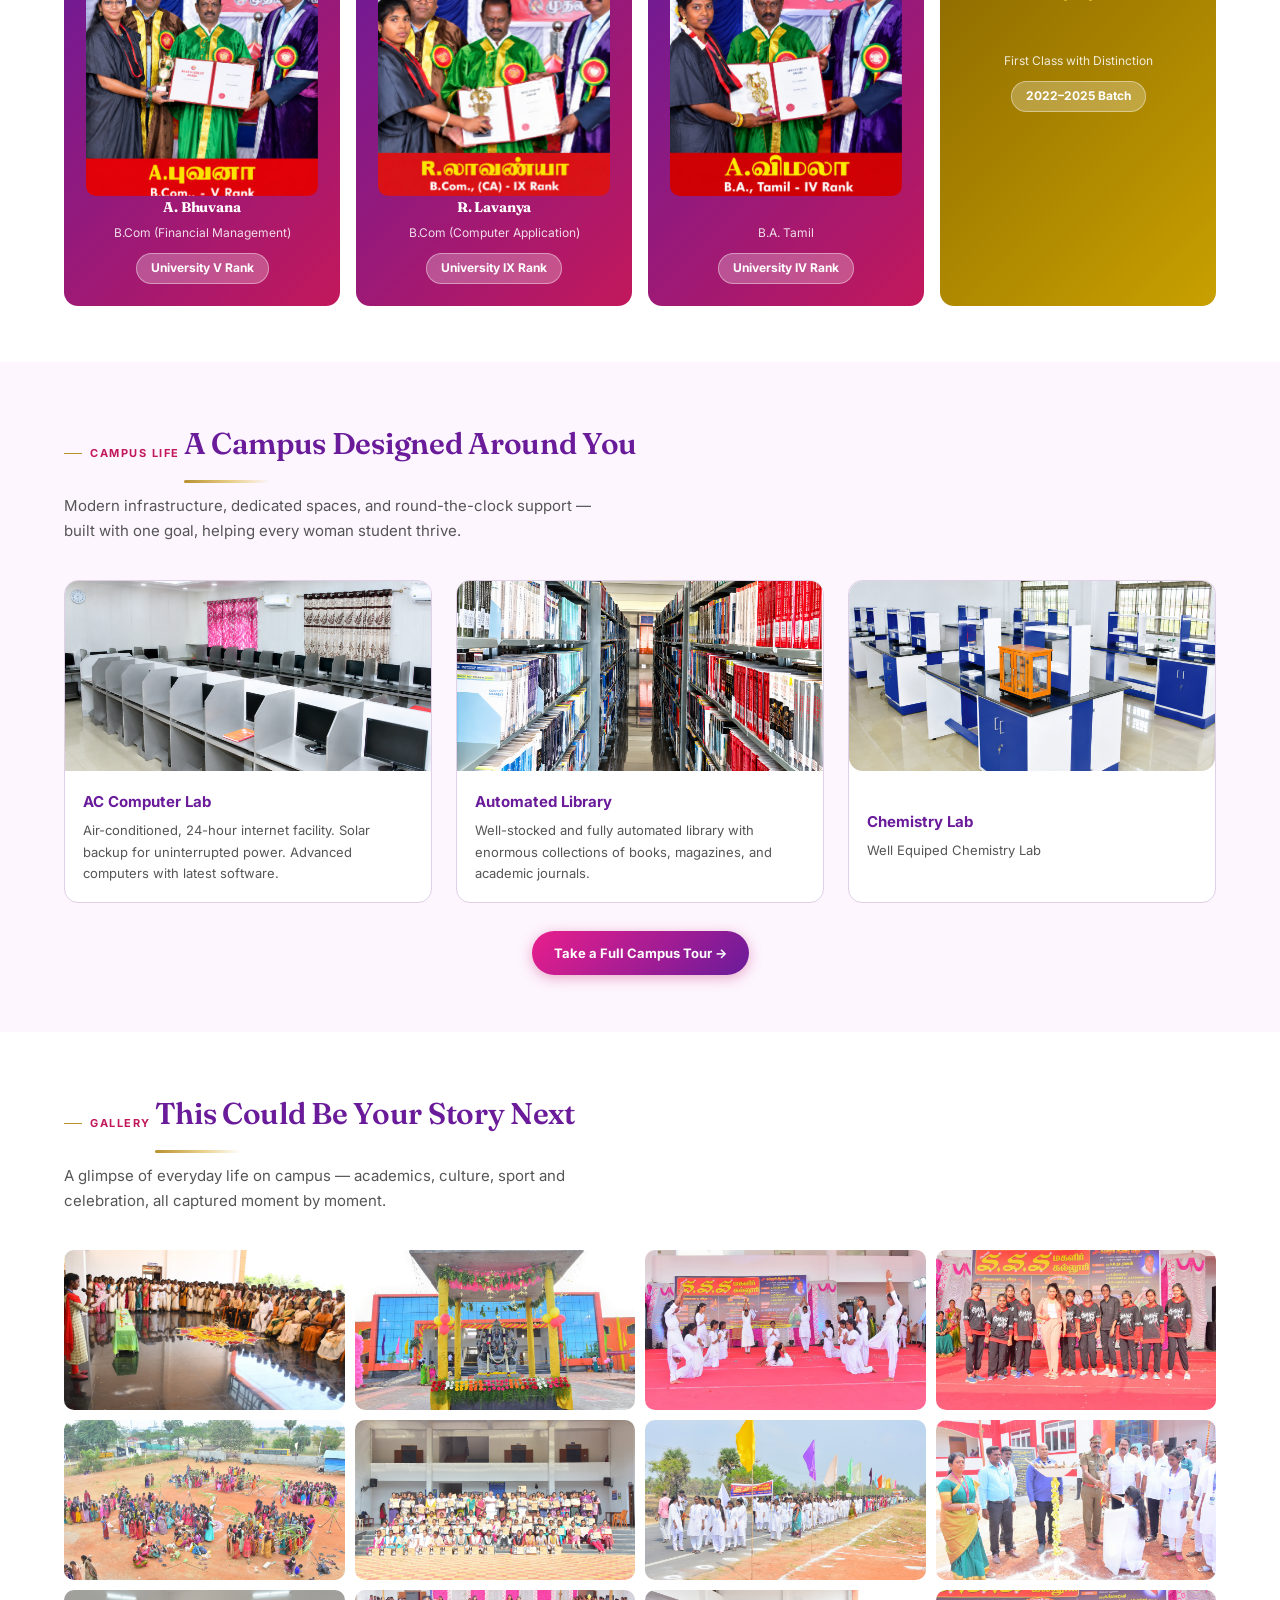
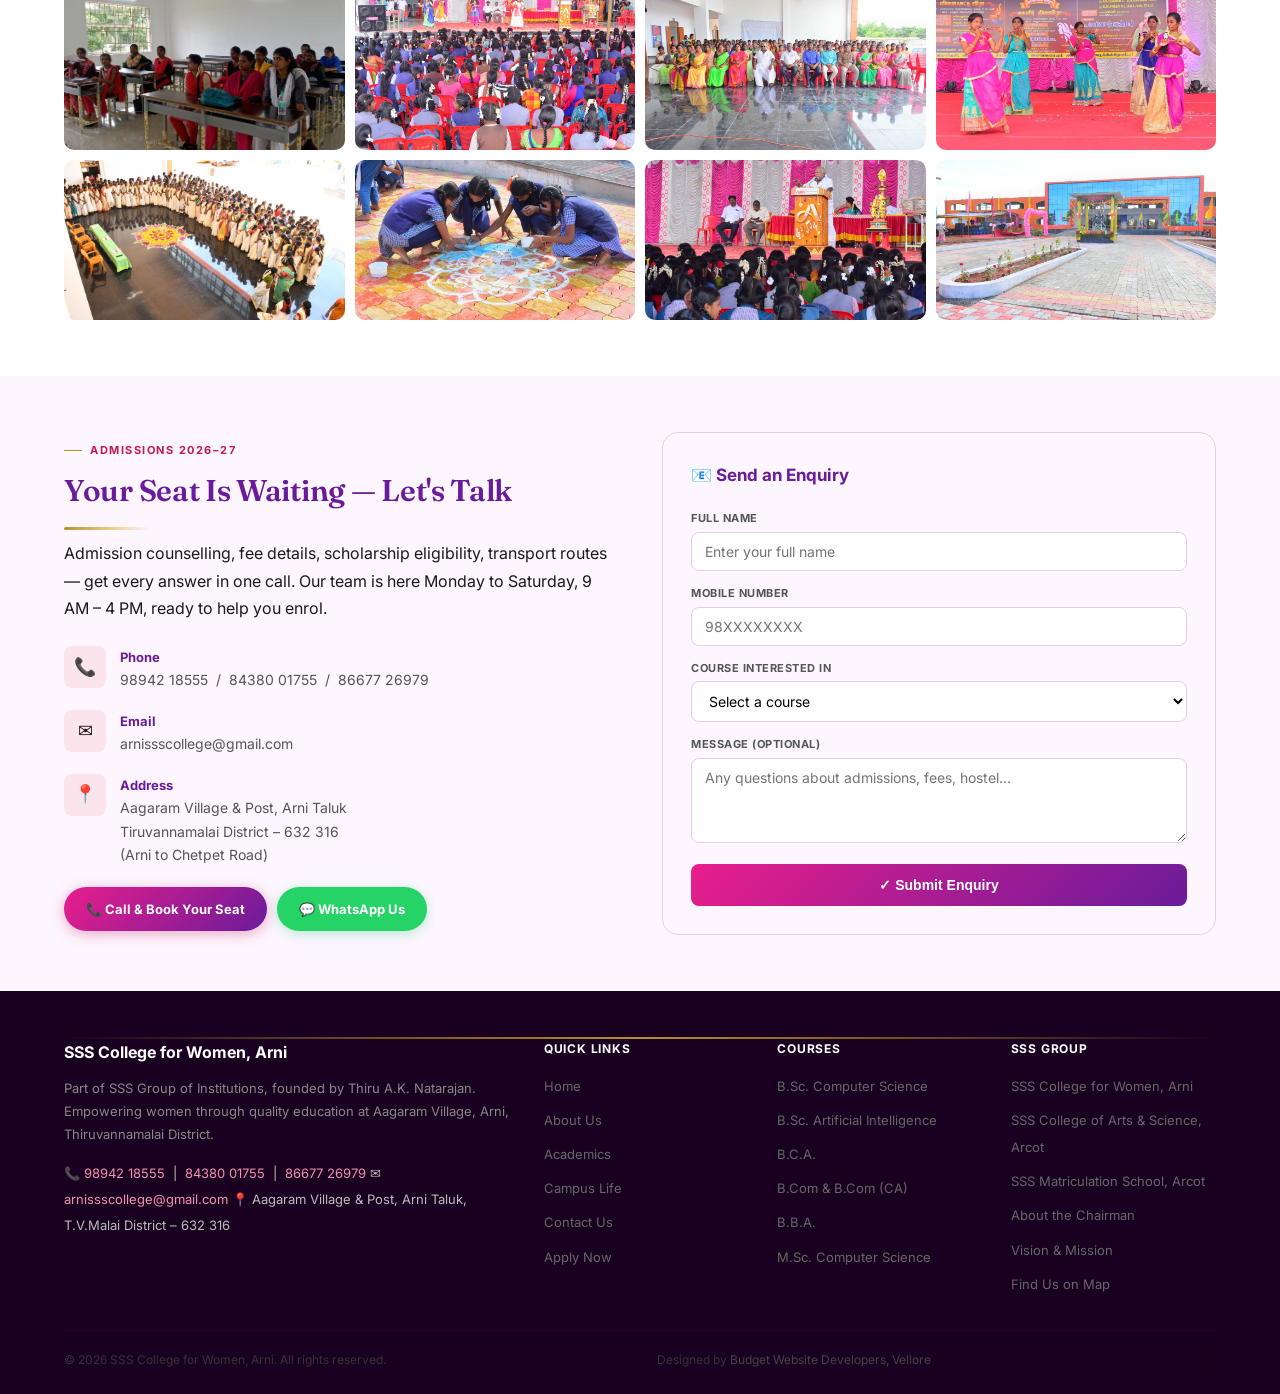
==== commit 5a449c76: "form validation" ====
--- a/index.html
+++ b/index.html
@@ -788,6 +788,7 @@
           action="https://api.web3forms.com/submit"
           method="POST"
           onsubmit="return submitEnquiry(event, this);"
+          novalidate
         >
           <input
             type="hidden"
@@ -800,7 +801,6 @@
             value="New Admission Enquiry — SSS College Website"
           />
           <input type="hidden" name="from_name" value="SSS College Website" />
-
           <p style="position: absolute; left: -9999px">
             <label
               >Don't fill this out if you're human:
@@ -811,9 +811,7 @@
                 autocomplete="off"
             /></label>
           </p>
-
           <h3>&#128231; Send an Enquiry</h3>
-
           <div class="form-group">
             <label>Full Name</label>
             <input
@@ -821,6 +819,10 @@
               id="eq-name"
               name="name"
               required
+              minlength="3"
+              maxlength="60"
+              pattern="[A-Za-z\s.']{3,60}"
+              title="Please enter a valid name (letters only, at least 3 characters)"
               placeholder="Enter your full name"
             />
           </div>
@@ -831,12 +833,16 @@
               id="eq-phone"
               name="phone"
               required
-              placeholder="+91 XXXXX XXXXX"
+              pattern="[6-9][0-9]{9}"
+              maxlength="10"
+              inputmode="numeric"
+              title="Please enter a valid 10-digit Indian mobile number"
+              placeholder="98XXXXXXXX"
             />
           </div>
           <div class="form-group">
             <label>Course Interested In</label>
-            <select id="eq-course" name="course">
+            <select id="eq-course" name="course" required>
               <option value="">Select a course</option>
               <option>B.Sc. Computer Science</option>
               <option>B.Sc. Artificial Intelligence</option>
@@ -854,10 +860,10 @@
             <textarea
               id="eq-msg"
               name="message"
+              maxlength="500"
               placeholder="Any questions about admissions, fees, hostel..."
             ></textarea>
           </div>
-
           <button class="btn-submit" type="submit">
             &#10003; Submit Enquiry
           </button>
